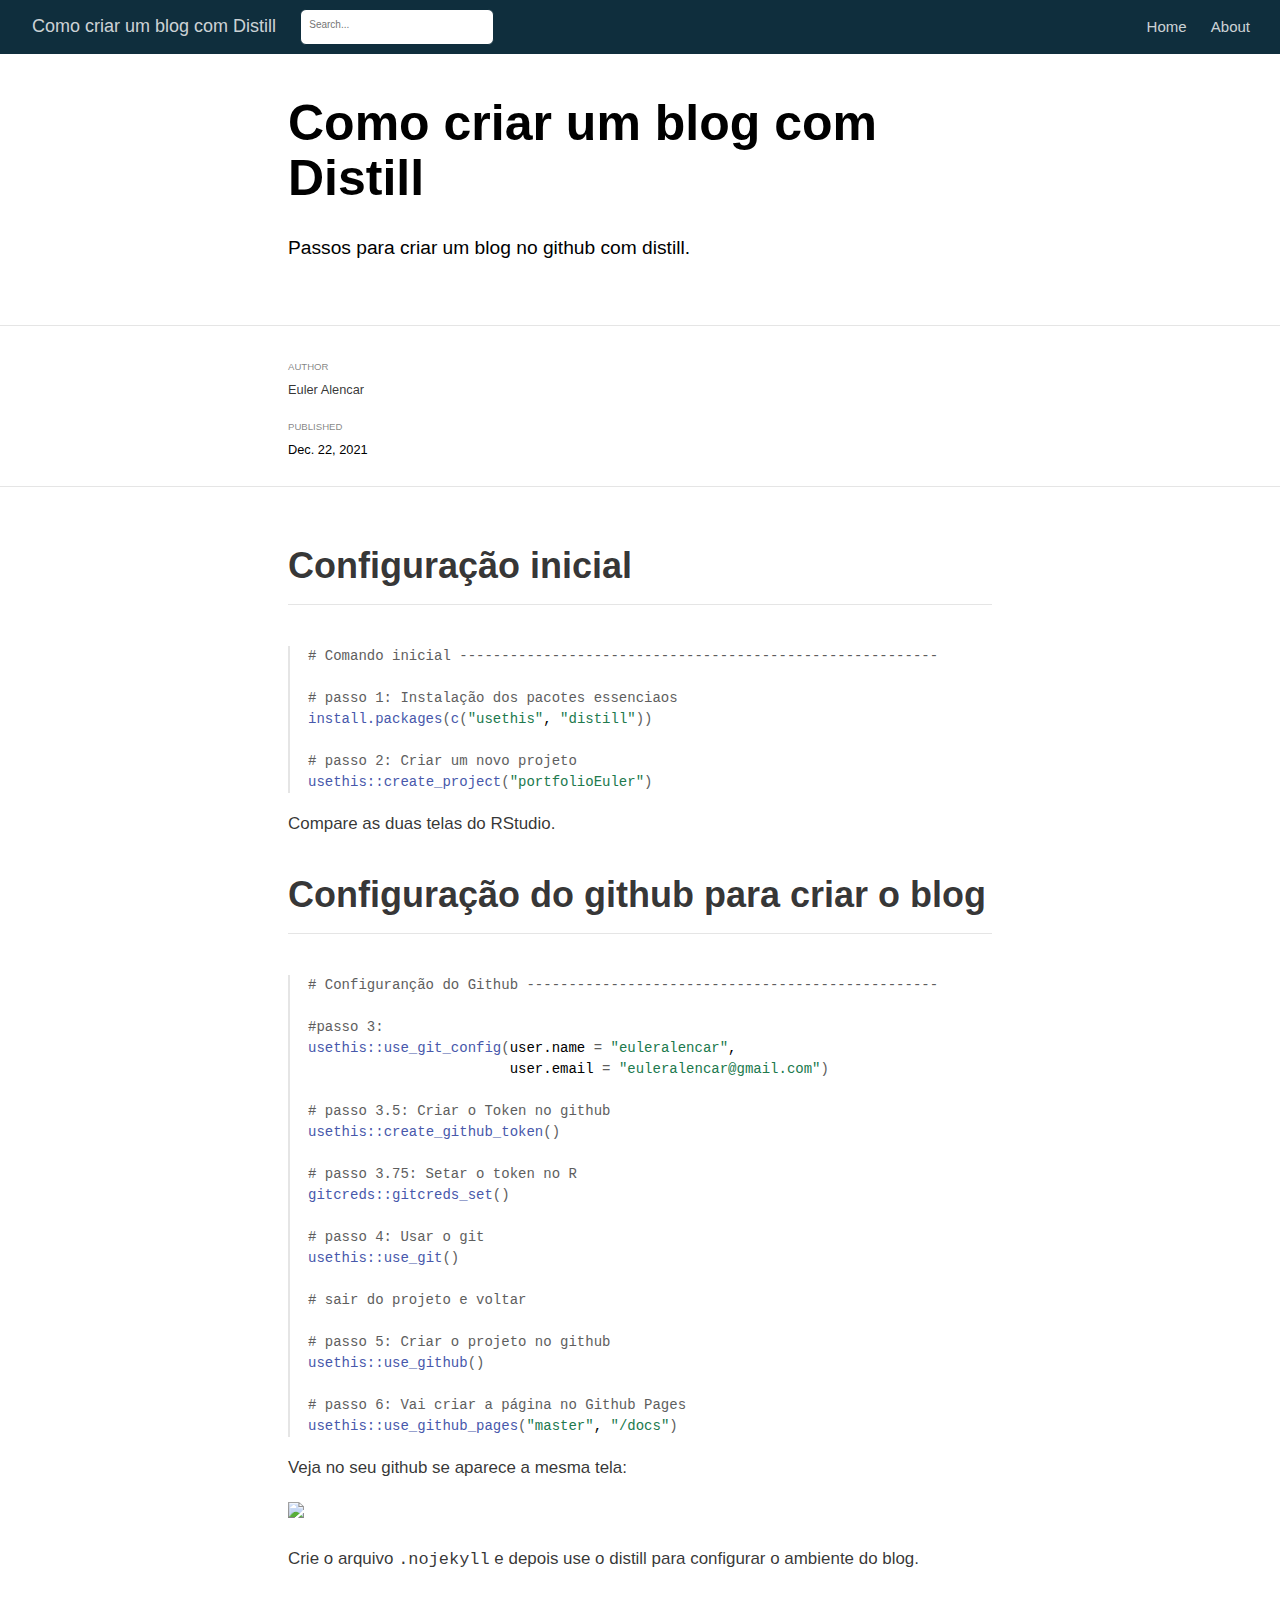
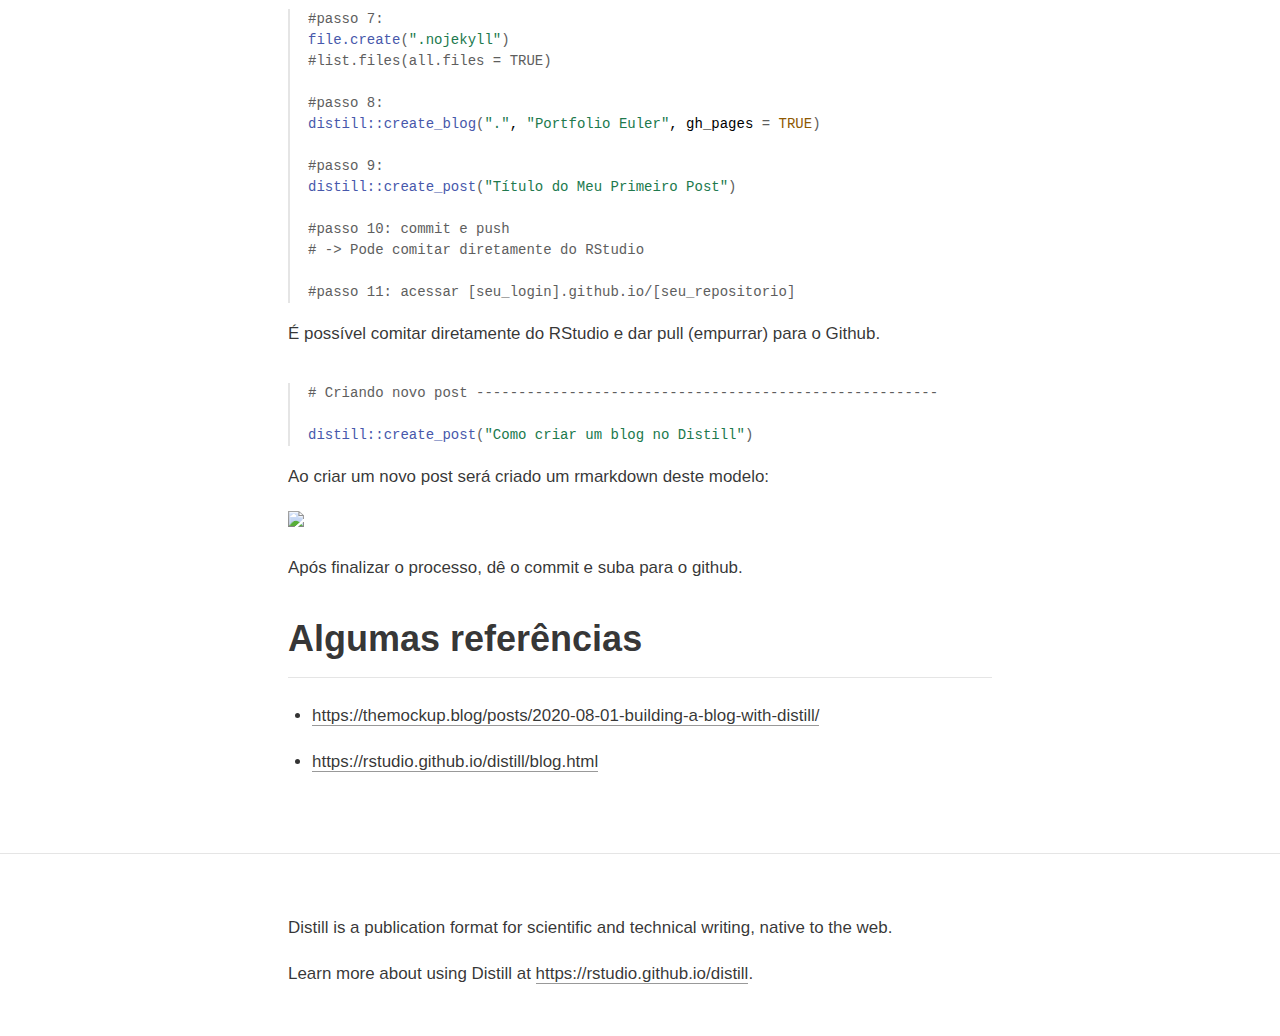
==== docs/posts/2021-12-23-como-criar-um-blog-com-distill/index.html @ f2b039e8 "Deploy o blog!!" ====
<!DOCTYPE html>

<html xmlns="http://www.w3.org/1999/xhtml" lang="" xml:lang="">

<head>
  <meta charset="utf-8"/>
  <meta name="viewport" content="width=device-width, initial-scale=1"/>
  <meta http-equiv="X-UA-Compatible" content="IE=Edge,chrome=1"/>
  <meta name="generator" content="distill" />

  <style type="text/css">
  /* Hide doc at startup (prevent jankiness while JS renders/transforms) */
  body {
    visibility: hidden;
  }
  </style>

 <!--radix_placeholder_import_source-->
 <!--/radix_placeholder_import_source-->

<style type="text/css">code{white-space: pre;}</style>
<style type="text/css" data-origin="pandoc">
pre > code.sourceCode { white-space: pre; position: relative; }
pre > code.sourceCode > span { display: inline-block; line-height: 1.25; }
pre > code.sourceCode > span:empty { height: 1.2em; }
.sourceCode { overflow: visible; }
code.sourceCode > span { color: inherit; text-decoration: inherit; }
div.sourceCode { margin: 1em 0; }
pre.sourceCode { margin: 0; }
@media screen {
div.sourceCode { overflow: auto; }
}
@media print {
pre > code.sourceCode { white-space: pre-wrap; }
pre > code.sourceCode > span { text-indent: -5em; padding-left: 5em; }
}
pre.numberSource code
  { counter-reset: source-line 0; }
pre.numberSource code > span
  { position: relative; left: -4em; counter-increment: source-line; }
pre.numberSource code > span > a:first-child::before
  { content: counter(source-line);
    position: relative; left: -1em; text-align: right; vertical-align: baseline;
    border: none; display: inline-block;
    -webkit-touch-callout: none; -webkit-user-select: none;
    -khtml-user-select: none; -moz-user-select: none;
    -ms-user-select: none; user-select: none;
    padding: 0 4px; width: 4em;
    color: #aaaaaa;
  }
pre.numberSource { margin-left: 3em; border-left: 1px solid #aaaaaa;  padding-left: 4px; }
div.sourceCode
  {   }
@media screen {
pre > code.sourceCode > span > a:first-child::before { text-decoration: underline; }
}
code span.al { color: #ad0000; } /* Alert */
code span.an { color: #5e5e5e; } /* Annotation */
code span.at { } /* Attribute */
code span.bn { color: #ad0000; } /* BaseN */
code span.bu { } /* BuiltIn */
code span.cf { color: #007ba5; } /* ControlFlow */
code span.ch { color: #20794d; } /* Char */
code span.cn { color: #8f5902; } /* Constant */
code span.co { color: #5e5e5e; } /* Comment */
code span.cv { color: #5e5e5e; font-style: italic; } /* CommentVar */
code span.do { color: #5e5e5e; font-style: italic; } /* Documentation */
code span.dt { color: #ad0000; } /* DataType */
code span.dv { color: #ad0000; } /* DecVal */
code span.er { color: #ad0000; } /* Error */
code span.ex { } /* Extension */
code span.fl { color: #ad0000; } /* Float */
code span.fu { color: #4758ab; } /* Function */
code span.im { } /* Import */
code span.in { color: #5e5e5e; } /* Information */
code span.kw { color: #007ba5; } /* Keyword */
code span.op { color: #5e5e5e; } /* Operator */
code span.ot { color: #007ba5; } /* Other */
code span.pp { color: #ad0000; } /* Preprocessor */
code span.sc { color: #5e5e5e; } /* SpecialChar */
code span.ss { color: #20794d; } /* SpecialString */
code span.st { color: #20794d; } /* String */
code span.va { color: #111111; } /* Variable */
code span.vs { color: #20794d; } /* VerbatimString */
code span.wa { color: #5e5e5e; font-style: italic; } /* Warning */
</style>


  <!--radix_placeholder_meta_tags-->
<title>Como criar um blog com Distill</title>

<meta property="description" itemprop="description" content="Passos para criar um blog no github com distill."/>


<!--  https://schema.org/Article -->
<meta property="article:published" itemprop="datePublished" content="2021-12-22"/>
<meta property="article:created" itemprop="dateCreated" content="2021-12-22"/>
<meta name="article:author" content="Euler Alencar"/>

<!--  https://developers.facebook.com/docs/sharing/webmasters#markup -->
<meta property="og:title" content="Como criar um blog com Distill"/>
<meta property="og:type" content="article"/>
<meta property="og:description" content="Passos para criar um blog no github com distill."/>
<meta property="og:locale" content="en_US"/>
<meta property="og:site_name" content="Como criar um blog com Distill"/>

<!--  https://dev.twitter.com/cards/types/summary -->
<meta property="twitter:card" content="summary"/>
<meta property="twitter:title" content="Como criar um blog com Distill"/>
<meta property="twitter:description" content="Passos para criar um blog no github com distill."/>

<!--/radix_placeholder_meta_tags-->
  <!--radix_placeholder_rmarkdown_metadata-->

<script type="text/json" id="radix-rmarkdown-metadata">
{"type":"list","attributes":{"names":{"type":"character","attributes":{},"value":["title","description","author","date","output"]}},"value":[{"type":"character","attributes":{},"value":["Como criar um blog com Distill"]},{"type":"character","attributes":{},"value":["Passos para criar um blog no github com distill."]},{"type":"list","attributes":{},"value":[{"type":"list","attributes":{"names":{"type":"character","attributes":{},"value":["name"]}},"value":[{"type":"character","attributes":{},"value":["Euler Alencar"]}]}]},{"type":"character","attributes":{},"value":["2021-12-22"]},{"type":"list","attributes":{"names":{"type":"character","attributes":{},"value":["distill::distill_article"]}},"value":[{"type":"list","attributes":{"names":{"type":"character","attributes":{},"value":["self_contained"]}},"value":[{"type":"logical","attributes":{},"value":[false]}]}]}]}
</script>
<!--/radix_placeholder_rmarkdown_metadata-->
  
  <script type="text/json" id="radix-resource-manifest">
  {"type":"NULL"}
  </script>
  <!--radix_placeholder_navigation_in_header-->
<meta name="distill:offset" content="../.."/>

<script type="application/javascript">

  window.headroom_prevent_pin = false;

  window.document.addEventListener("DOMContentLoaded", function (event) {

    // initialize headroom for banner
    var header = $('header').get(0);
    var headerHeight = header.offsetHeight;
    var headroom = new Headroom(header, {
      tolerance: 5,
      onPin : function() {
        if (window.headroom_prevent_pin) {
          window.headroom_prevent_pin = false;
          headroom.unpin();
        }
      }
    });
    headroom.init();
    if(window.location.hash)
      headroom.unpin();
    $(header).addClass('headroom--transition');

    // offset scroll location for banner on hash change
    // (see: https://github.com/WickyNilliams/headroom.js/issues/38)
    window.addEventListener("hashchange", function(event) {
      window.scrollTo(0, window.pageYOffset - (headerHeight + 25));
    });

    // responsive menu
    $('.distill-site-header').each(function(i, val) {
      var topnav = $(this);
      var toggle = topnav.find('.nav-toggle');
      toggle.on('click', function() {
        topnav.toggleClass('responsive');
      });
    });

    // nav dropdowns
    $('.nav-dropbtn').click(function(e) {
      $(this).next('.nav-dropdown-content').toggleClass('nav-dropdown-active');
      $(this).parent().siblings('.nav-dropdown')
         .children('.nav-dropdown-content').removeClass('nav-dropdown-active');
    });
    $("body").click(function(e){
      $('.nav-dropdown-content').removeClass('nav-dropdown-active');
    });
    $(".nav-dropdown").click(function(e){
      e.stopPropagation();
    });
  });
</script>

<style type="text/css">

/* Theme (user-documented overrideables for nav appearance) */

.distill-site-nav {
  color: rgba(255, 255, 255, 0.8);
  background-color: #0F2E3D;
  font-size: 15px;
  font-weight: 300;
}

.distill-site-nav a {
  color: inherit;
  text-decoration: none;
}

.distill-site-nav a:hover {
  color: white;
}

@media print {
  .distill-site-nav {
    display: none;
  }
}

.distill-site-header {

}

.distill-site-footer {

}


/* Site Header */

.distill-site-header {
  width: 100%;
  box-sizing: border-box;
  z-index: 3;
}

.distill-site-header .nav-left {
  display: inline-block;
  margin-left: 8px;
}

@media screen and (max-width: 768px) {
  .distill-site-header .nav-left {
    margin-left: 0;
  }
}


.distill-site-header .nav-right {
  float: right;
  margin-right: 8px;
}

.distill-site-header a,
.distill-site-header .title {
  display: inline-block;
  text-align: center;
  padding: 14px 10px 14px 10px;
}

.distill-site-header .title {
  font-size: 18px;
  min-width: 150px;
}

.distill-site-header .logo {
  padding: 0;
}

.distill-site-header .logo img {
  display: none;
  max-height: 20px;
  width: auto;
  margin-bottom: -4px;
}

.distill-site-header .nav-image img {
  max-height: 18px;
  width: auto;
  display: inline-block;
  margin-bottom: -3px;
}



@media screen and (min-width: 1000px) {
  .distill-site-header .logo img {
    display: inline-block;
  }
  .distill-site-header .nav-left {
    margin-left: 20px;
  }
  .distill-site-header .nav-right {
    margin-right: 20px;
  }
  .distill-site-header .title {
    padding-left: 12px;
  }
}


.distill-site-header .nav-toggle {
  display: none;
}

.nav-dropdown {
  display: inline-block;
  position: relative;
}

.nav-dropdown .nav-dropbtn {
  border: none;
  outline: none;
  color: rgba(255, 255, 255, 0.8);
  padding: 16px 10px;
  background-color: transparent;
  font-family: inherit;
  font-size: inherit;
  font-weight: inherit;
  margin: 0;
  margin-top: 1px;
  z-index: 2;
}

.nav-dropdown-content {
  display: none;
  position: absolute;
  background-color: white;
  min-width: 200px;
  border: 1px solid rgba(0,0,0,0.15);
  border-radius: 4px;
  box-shadow: 0px 8px 16px 0px rgba(0,0,0,0.1);
  z-index: 1;
  margin-top: 2px;
  white-space: nowrap;
  padding-top: 4px;
  padding-bottom: 4px;
}

.nav-dropdown-content hr {
  margin-top: 4px;
  margin-bottom: 4px;
  border: none;
  border-bottom: 1px solid rgba(0, 0, 0, 0.1);
}

.nav-dropdown-active {
  display: block;
}

.nav-dropdown-content a, .nav-dropdown-content .nav-dropdown-header {
  color: black;
  padding: 6px 24px;
  text-decoration: none;
  display: block;
  text-align: left;
}

.nav-dropdown-content .nav-dropdown-header {
  display: block;
  padding: 5px 24px;
  padding-bottom: 0;
  text-transform: uppercase;
  font-size: 14px;
  color: #999999;
  white-space: nowrap;
}

.nav-dropdown:hover .nav-dropbtn {
  color: white;
}

.nav-dropdown-content a:hover {
  background-color: #ddd;
  color: black;
}

.nav-right .nav-dropdown-content {
  margin-left: -45%;
  right: 0;
}

@media screen and (max-width: 768px) {
  .distill-site-header a, .distill-site-header .nav-dropdown  {display: none;}
  .distill-site-header a.nav-toggle {
    float: right;
    display: block;
  }
  .distill-site-header .title {
    margin-left: 0;
  }
  .distill-site-header .nav-right {
    margin-right: 0;
  }
  .distill-site-header {
    overflow: hidden;
  }
  .nav-right .nav-dropdown-content {
    margin-left: 0;
  }
}


@media screen and (max-width: 768px) {
  .distill-site-header.responsive {position: relative; min-height: 500px; }
  .distill-site-header.responsive a.nav-toggle {
    position: absolute;
    right: 0;
    top: 0;
  }
  .distill-site-header.responsive a,
  .distill-site-header.responsive .nav-dropdown {
    display: block;
    text-align: left;
  }
  .distill-site-header.responsive .nav-left,
  .distill-site-header.responsive .nav-right {
    width: 100%;
  }
  .distill-site-header.responsive .nav-dropdown {float: none;}
  .distill-site-header.responsive .nav-dropdown-content {position: relative;}
  .distill-site-header.responsive .nav-dropdown .nav-dropbtn {
    display: block;
    width: 100%;
    text-align: left;
  }
}

/* Site Footer */

.distill-site-footer {
  width: 100%;
  overflow: hidden;
  box-sizing: border-box;
  z-index: 3;
  margin-top: 30px;
  padding-top: 30px;
  padding-bottom: 30px;
  text-align: center;
}

/* Headroom */

d-title {
  padding-top: 6rem;
}

@media print {
  d-title {
    padding-top: 4rem;
  }
}

.headroom {
  z-index: 1000;
  position: fixed;
  top: 0;
  left: 0;
  right: 0;
}

.headroom--transition {
  transition: all .4s ease-in-out;
}

.headroom--unpinned {
  top: -100px;
}

.headroom--pinned {
  top: 0;
}

/* adjust viewport for navbar height */
/* helps vertically center bootstrap (non-distill) content */
.min-vh-100 {
  min-height: calc(100vh - 100px) !important;
}

</style>

<script src="../../site_libs/jquery-3.6.0/jquery-3.6.0.min.js"></script>
<link href="../../site_libs/font-awesome-5.1.0/css/all.css" rel="stylesheet"/>
<link href="../../site_libs/font-awesome-5.1.0/css/v4-shims.css" rel="stylesheet"/>
<script src="../../site_libs/headroom-0.9.4/headroom.min.js"></script>
<script src="../../site_libs/autocomplete-0.37.1/autocomplete.min.js"></script>
<script src="../../site_libs/fuse-6.4.1/fuse.min.js"></script>

<script type="application/javascript">

function getMeta(metaName) {
  var metas = document.getElementsByTagName('meta');
  for (let i = 0; i < metas.length; i++) {
    if (metas[i].getAttribute('name') === metaName) {
      return metas[i].getAttribute('content');
    }
  }
  return '';
}

function offsetURL(url) {
  var offset = getMeta('distill:offset');
  return offset ? offset + '/' + url : url;
}

function createFuseIndex() {

  // create fuse index
  var options = {
    keys: [
      { name: 'title', weight: 20 },
      { name: 'categories', weight: 15 },
      { name: 'description', weight: 10 },
      { name: 'contents', weight: 5 },
    ],
    ignoreLocation: true,
    threshold: 0
  };
  var fuse = new window.Fuse([], options);

  // fetch the main search.json
  return fetch(offsetURL('search.json'))
    .then(function(response) {
      if (response.status == 200) {
        return response.json().then(function(json) {
          // index main articles
          json.articles.forEach(function(article) {
            fuse.add(article);
          });
          // download collections and index their articles
          return Promise.all(json.collections.map(function(collection) {
            return fetch(offsetURL(collection)).then(function(response) {
              if (response.status === 200) {
                return response.json().then(function(articles) {
                  articles.forEach(function(article) {
                    fuse.add(article);
                  });
                })
              } else {
                return Promise.reject(
                  new Error('Unexpected status from search index request: ' +
                            response.status)
                );
              }
            });
          })).then(function() {
            return fuse;
          });
        });

      } else {
        return Promise.reject(
          new Error('Unexpected status from search index request: ' +
                      response.status)
        );
      }
    });
}

window.document.addEventListener("DOMContentLoaded", function (event) {

  // get search element (bail if we don't have one)
  var searchEl = window.document.getElementById('distill-search');
  if (!searchEl)
    return;

  createFuseIndex()
    .then(function(fuse) {

      // make search box visible
      searchEl.classList.remove('hidden');

      // initialize autocomplete
      var options = {
        autoselect: true,
        hint: false,
        minLength: 2,
      };
      window.autocomplete(searchEl, options, [{
        source: function(query, callback) {
          const searchOptions = {
            isCaseSensitive: false,
            shouldSort: true,
            minMatchCharLength: 2,
            limit: 10,
          };
          var results = fuse.search(query, searchOptions);
          callback(results
            .map(function(result) { return result.item; })
          );
        },
        templates: {
          suggestion: function(suggestion) {
            var img = suggestion.preview && Object.keys(suggestion.preview).length > 0
              ? `<img src="${offsetURL(suggestion.preview)}"</img>`
              : '';
            var html = `
              <div class="search-item">
                <h3>${suggestion.title}</h3>
                <div class="search-item-description">
                  ${suggestion.description || ''}
                </div>
                <div class="search-item-preview">
                  ${img}
                </div>
              </div>
            `;
            return html;
          }
        }
      }]).on('autocomplete:selected', function(event, suggestion) {
        window.location.href = offsetURL(suggestion.path);
      });
      // remove inline display style on autocompleter (we want to
      // manage responsive display via css)
      $('.algolia-autocomplete').css("display", "");
    })
    .catch(function(error) {
      console.log(error);
    });

});

</script>

<style type="text/css">

.nav-search {
  font-size: x-small;
}

/* Algolioa Autocomplete */

.algolia-autocomplete {
  display: inline-block;
  margin-left: 10px;
  vertical-align: sub;
  background-color: white;
  color: black;
  padding: 6px;
  padding-top: 8px;
  padding-bottom: 0;
  border-radius: 6px;
  border: 1px #0F2E3D solid;
  width: 180px;
}


@media screen and (max-width: 768px) {
  .distill-site-nav .algolia-autocomplete {
    display: none;
    visibility: hidden;
  }
  .distill-site-nav.responsive .algolia-autocomplete {
    display: inline-block;
    visibility: visible;
  }
  .distill-site-nav.responsive .algolia-autocomplete .aa-dropdown-menu {
    margin-left: 0;
    width: 400px;
    max-height: 400px;
  }
}

.algolia-autocomplete .aa-input, .algolia-autocomplete .aa-hint {
  width: 90%;
  outline: none;
  border: none;
}

.algolia-autocomplete .aa-hint {
  color: #999;
}
.algolia-autocomplete .aa-dropdown-menu {
  width: 550px;
  max-height: 70vh;
  overflow-x: visible;
  overflow-y: scroll;
  padding: 5px;
  margin-top: 3px;
  margin-left: -150px;
  background-color: #fff;
  border-radius: 5px;
  border: 1px solid #999;
  border-top: none;
}

.algolia-autocomplete .aa-dropdown-menu .aa-suggestion {
  cursor: pointer;
  padding: 5px 4px;
  border-bottom: 1px solid #eee;
}

.algolia-autocomplete .aa-dropdown-menu .aa-suggestion:last-of-type {
  border-bottom: none;
  margin-bottom: 2px;
}

.algolia-autocomplete .aa-dropdown-menu .aa-suggestion .search-item {
  overflow: hidden;
  font-size: 0.8em;
  line-height: 1.4em;
}

.algolia-autocomplete .aa-dropdown-menu .aa-suggestion .search-item h3 {
  font-size: 1rem;
  margin-block-start: 0;
  margin-block-end: 5px;
}

.algolia-autocomplete .aa-dropdown-menu .aa-suggestion .search-item-description {
  display: inline-block;
  overflow: hidden;
  height: 2.8em;
  width: 80%;
  margin-right: 4%;
}

.algolia-autocomplete .aa-dropdown-menu .aa-suggestion .search-item-preview {
  display: inline-block;
  width: 15%;
}

.algolia-autocomplete .aa-dropdown-menu .aa-suggestion .search-item-preview img {
  height: 3em;
  width: auto;
  display: none;
}

.algolia-autocomplete .aa-dropdown-menu .aa-suggestion .search-item-preview img[src] {
  display: initial;
}

.algolia-autocomplete .aa-dropdown-menu .aa-suggestion.aa-cursor {
  background-color: #eee;
}
.algolia-autocomplete .aa-dropdown-menu .aa-suggestion em {
  font-weight: bold;
  font-style: normal;
}

</style>


<!--/radix_placeholder_navigation_in_header-->
  <!--radix_placeholder_distill-->

<style type="text/css">

body {
  background-color: white;
}

.pandoc-table {
  width: 100%;
}

.pandoc-table>caption {
  margin-bottom: 10px;
}

.pandoc-table th:not([align]) {
  text-align: left;
}

.pagedtable-footer {
  font-size: 15px;
}

d-byline .byline {
  grid-template-columns: 2fr 2fr;
}

d-byline .byline h3 {
  margin-block-start: 1.5em;
}

d-byline .byline .authors-affiliations h3 {
  margin-block-start: 0.5em;
}

.authors-affiliations .orcid-id {
  width: 16px;
  height:16px;
  margin-left: 4px;
  margin-right: 4px;
  vertical-align: middle;
  padding-bottom: 2px;
}

d-title .dt-tags {
  margin-top: 1em;
  grid-column: text;
}

.dt-tags .dt-tag {
  text-decoration: none;
  display: inline-block;
  color: rgba(0,0,0,0.6);
  padding: 0em 0.4em;
  margin-right: 0.5em;
  margin-bottom: 0.4em;
  font-size: 70%;
  border: 1px solid rgba(0,0,0,0.2);
  border-radius: 3px;
  text-transform: uppercase;
  font-weight: 500;
}

d-article table.gt_table td,
d-article table.gt_table th {
  border-bottom: none;
}

.html-widget {
  margin-bottom: 2.0em;
}

.l-screen-inset {
  padding-right: 16px;
}

.l-screen .caption {
  margin-left: 10px;
}

.shaded {
  background: rgb(247, 247, 247);
  padding-top: 20px;
  padding-bottom: 20px;
  border-top: 1px solid rgba(0, 0, 0, 0.1);
  border-bottom: 1px solid rgba(0, 0, 0, 0.1);
}

.shaded .html-widget {
  margin-bottom: 0;
  border: 1px solid rgba(0, 0, 0, 0.1);
}

.shaded .shaded-content {
  background: white;
}

.text-output {
  margin-top: 0;
  line-height: 1.5em;
}

.hidden {
  display: none !important;
}

d-article {
  padding-top: 2.5rem;
  padding-bottom: 30px;
}

d-appendix {
  padding-top: 30px;
}

d-article>p>img {
  width: 100%;
}

d-article h2 {
  margin: 1rem 0 1.5rem 0;
}

d-article h3 {
  margin-top: 1.5rem;
}

d-article iframe {
  border: 1px solid rgba(0, 0, 0, 0.1);
  margin-bottom: 2.0em;
  width: 100%;
}

/* Tweak code blocks */

d-article div.sourceCode code,
d-article pre code {
  font-family: Consolas, Monaco, 'Andale Mono', 'Ubuntu Mono', monospace;
}

d-article pre,
d-article div.sourceCode,
d-article div.sourceCode pre {
  overflow: auto;
}

d-article div.sourceCode {
  background-color: white;
}

d-article div.sourceCode pre {
  padding-left: 10px;
  font-size: 12px;
  border-left: 2px solid rgba(0,0,0,0.1);
}

d-article pre {
  font-size: 12px;
  color: black;
  background: none;
  margin-top: 0;
  text-align: left;
  white-space: pre;
  word-spacing: normal;
  word-break: normal;
  word-wrap: normal;
  line-height: 1.5;

  -moz-tab-size: 4;
  -o-tab-size: 4;
  tab-size: 4;

  -webkit-hyphens: none;
  -moz-hyphens: none;
  -ms-hyphens: none;
  hyphens: none;
}

d-article pre a {
  border-bottom: none;
}

d-article pre a:hover {
  border-bottom: none;
  text-decoration: underline;
}

d-article details {
  grid-column: text;
  margin-bottom: 0.8em;
}

@media(min-width: 768px) {

d-article pre,
d-article div.sourceCode,
d-article div.sourceCode pre {
  overflow: visible !important;
}

d-article div.sourceCode pre {
  padding-left: 18px;
  font-size: 14px;
}

d-article pre {
  font-size: 14px;
}

}

figure img.external {
  background: white;
  border: 1px solid rgba(0, 0, 0, 0.1);
  box-shadow: 0 1px 8px rgba(0, 0, 0, 0.1);
  padding: 18px;
  box-sizing: border-box;
}

/* CSS for d-contents */

.d-contents {
  grid-column: text;
  color: rgba(0,0,0,0.8);
  font-size: 0.9em;
  padding-bottom: 1em;
  margin-bottom: 1em;
  padding-bottom: 0.5em;
  margin-bottom: 1em;
  padding-left: 0.25em;
  justify-self: start;
}

@media(min-width: 1000px) {
  .d-contents.d-contents-float {
    height: 0;
    grid-column-start: 1;
    grid-column-end: 4;
    justify-self: center;
    padding-right: 3em;
    padding-left: 2em;
  }
}

.d-contents nav h3 {
  font-size: 18px;
  margin-top: 0;
  margin-bottom: 1em;
}

.d-contents li {
  list-style-type: none
}

.d-contents nav > ul {
  padding-left: 0;
}

.d-contents ul {
  padding-left: 1em
}

.d-contents nav ul li {
  margin-top: 0.6em;
  margin-bottom: 0.2em;
}

.d-contents nav a {
  font-size: 13px;
  border-bottom: none;
  text-decoration: none
  color: rgba(0, 0, 0, 0.8);
}

.d-contents nav a:hover {
  text-decoration: underline solid rgba(0, 0, 0, 0.6)
}

.d-contents nav > ul > li > a {
  font-weight: 600;
}

.d-contents nav > ul > li > ul {
  font-weight: inherit;
}

.d-contents nav > ul > li > ul > li {
  margin-top: 0.2em;
}


.d-contents nav ul {
  margin-top: 0;
  margin-bottom: 0.25em;
}

.d-article-with-toc h2:nth-child(2) {
  margin-top: 0;
}


/* Figure */

.figure {
  position: relative;
  margin-bottom: 2.5em;
  margin-top: 1.5em;
}

.figure img {
  width: 100%;
}

.figure .caption {
  color: rgba(0, 0, 0, 0.6);
  font-size: 12px;
  line-height: 1.5em;
}

.figure img.external {
  background: white;
  border: 1px solid rgba(0, 0, 0, 0.1);
  box-shadow: 0 1px 8px rgba(0, 0, 0, 0.1);
  padding: 18px;
  box-sizing: border-box;
}

.figure .caption a {
  color: rgba(0, 0, 0, 0.6);
}

.figure .caption b,
.figure .caption strong, {
  font-weight: 600;
  color: rgba(0, 0, 0, 1.0);
}

/* Citations */

d-article .citation {
  color: inherit;
  cursor: inherit;
}

div.hanging-indent{
  margin-left: 1em; text-indent: -1em;
}

/* Citation hover box */

.tippy-box[data-theme~=light-border] {
  background-color: rgba(250, 250, 250, 0.95);
}

.tippy-content > p {
  margin-bottom: 0;
  padding: 2px;
}


/* Tweak 1000px media break to show more text */

@media(min-width: 1000px) {
  .base-grid,
  distill-header,
  d-title,
  d-abstract,
  d-article,
  d-appendix,
  distill-appendix,
  d-byline,
  d-footnote-list,
  d-citation-list,
  distill-footer {
    grid-template-columns: [screen-start] 1fr [page-start kicker-start] 80px [middle-start] 50px [text-start kicker-end] 65px 65px 65px 65px 65px 65px 65px 65px [text-end gutter-start] 65px [middle-end] 65px [page-end gutter-end] 1fr [screen-end];
    grid-column-gap: 16px;
  }

  .grid {
    grid-column-gap: 16px;
  }

  d-article {
    font-size: 1.06rem;
    line-height: 1.7em;
  }
  figure .caption, .figure .caption, figure figcaption {
    font-size: 13px;
  }
}

@media(min-width: 1180px) {
  .base-grid,
  distill-header,
  d-title,
  d-abstract,
  d-article,
  d-appendix,
  distill-appendix,
  d-byline,
  d-footnote-list,
  d-citation-list,
  distill-footer {
    grid-template-columns: [screen-start] 1fr [page-start kicker-start] 60px [middle-start] 60px [text-start kicker-end] 60px 60px 60px 60px 60px 60px 60px 60px [text-end gutter-start] 60px [middle-end] 60px [page-end gutter-end] 1fr [screen-end];
    grid-column-gap: 32px;
  }

  .grid {
    grid-column-gap: 32px;
  }
}


/* Get the citation styles for the appendix (not auto-injected on render since
   we do our own rendering of the citation appendix) */

d-appendix .citation-appendix,
.d-appendix .citation-appendix {
  font-size: 11px;
  line-height: 15px;
  border-left: 1px solid rgba(0, 0, 0, 0.1);
  padding-left: 18px;
  border: 1px solid rgba(0,0,0,0.1);
  background: rgba(0, 0, 0, 0.02);
  padding: 10px 18px;
  border-radius: 3px;
  color: rgba(150, 150, 150, 1);
  overflow: hidden;
  margin-top: -12px;
  white-space: pre-wrap;
  word-wrap: break-word;
}

/* Include appendix styles here so they can be overridden */

d-appendix {
  contain: layout style;
  font-size: 0.8em;
  line-height: 1.7em;
  margin-top: 60px;
  margin-bottom: 0;
  border-top: 1px solid rgba(0, 0, 0, 0.1);
  color: rgba(0,0,0,0.5);
  padding-top: 60px;
  padding-bottom: 48px;
}

d-appendix h3 {
  grid-column: page-start / text-start;
  font-size: 15px;
  font-weight: 500;
  margin-top: 1em;
  margin-bottom: 0;
  color: rgba(0,0,0,0.65);
}

d-appendix h3 + * {
  margin-top: 1em;
}

d-appendix ol {
  padding: 0 0 0 15px;
}

@media (min-width: 768px) {
  d-appendix ol {
    padding: 0 0 0 30px;
    margin-left: -30px;
  }
}

d-appendix li {
  margin-bottom: 1em;
}

d-appendix a {
  color: rgba(0, 0, 0, 0.6);
}

d-appendix > * {
  grid-column: text;
}

d-appendix > d-footnote-list,
d-appendix > d-citation-list,
d-appendix > distill-appendix {
  grid-column: screen;
}

/* Include footnote styles here so they can be overridden */

d-footnote-list {
  contain: layout style;
}

d-footnote-list > * {
  grid-column: text;
}

d-footnote-list a.footnote-backlink {
  color: rgba(0,0,0,0.3);
  padding-left: 0.5em;
}



/* Anchor.js */

.anchorjs-link {
  /*transition: all .25s linear; */
  text-decoration: none;
  border-bottom: none;
}
*:hover > .anchorjs-link {
  margin-left: -1.125em !important;
  text-decoration: none;
  border-bottom: none;
}

/* Social footer */

.social_footer {
  margin-top: 30px;
  margin-bottom: 0;
  color: rgba(0,0,0,0.67);
}

.disqus-comments {
  margin-right: 30px;
}

.disqus-comment-count {
  border-bottom: 1px solid rgba(0, 0, 0, 0.4);
  cursor: pointer;
}

#disqus_thread {
  margin-top: 30px;
}

.article-sharing a {
  border-bottom: none;
  margin-right: 8px;
}

.article-sharing a:hover {
  border-bottom: none;
}

.sidebar-section.subscribe {
  font-size: 12px;
  line-height: 1.6em;
}

.subscribe p {
  margin-bottom: 0.5em;
}


.article-footer .subscribe {
  font-size: 15px;
  margin-top: 45px;
}


.sidebar-section.custom {
  font-size: 12px;
  line-height: 1.6em;
}

.custom p {
  margin-bottom: 0.5em;
}

/* Styles for listing layout (hide title) */
.layout-listing d-title, .layout-listing .d-title {
  display: none;
}

/* Styles for posts lists (not auto-injected) */


.posts-with-sidebar {
  padding-left: 45px;
  padding-right: 45px;
}

.posts-list .description h2,
.posts-list .description p {
  font-family: -apple-system, BlinkMacSystemFont, "Segoe UI", Roboto, Oxygen, Ubuntu, Cantarell, "Fira Sans", "Droid Sans", "Helvetica Neue", Arial, sans-serif;
}

.posts-list .description h2 {
  font-weight: 700;
  border-bottom: none;
  padding-bottom: 0;
}

.posts-list h2.post-tag {
  border-bottom: 1px solid rgba(0, 0, 0, 0.2);
  padding-bottom: 12px;
}
.posts-list {
  margin-top: 60px;
  margin-bottom: 24px;
}

.posts-list .post-preview {
  text-decoration: none;
  overflow: hidden;
  display: block;
  border-bottom: 1px solid rgba(0, 0, 0, 0.1);
  padding: 24px 0;
}

.post-preview-last {
  border-bottom: none !important;
}

.posts-list .posts-list-caption {
  grid-column: screen;
  font-weight: 400;
}

.posts-list .post-preview h2 {
  margin: 0 0 6px 0;
  line-height: 1.2em;
  font-style: normal;
  font-size: 24px;
}

.posts-list .post-preview p {
  margin: 0 0 12px 0;
  line-height: 1.4em;
  font-size: 16px;
}

.posts-list .post-preview .thumbnail {
  box-sizing: border-box;
  margin-bottom: 24px;
  position: relative;
  max-width: 500px;
}
.posts-list .post-preview img {
  width: 100%;
  display: block;
}

.posts-list .metadata {
  font-size: 12px;
  line-height: 1.4em;
  margin-bottom: 18px;
}

.posts-list .metadata > * {
  display: inline-block;
}

.posts-list .metadata .publishedDate {
  margin-right: 2em;
}

.posts-list .metadata .dt-authors {
  display: block;
  margin-top: 0.3em;
  margin-right: 2em;
}

.posts-list .dt-tags {
  display: block;
  line-height: 1em;
}

.posts-list .dt-tags .dt-tag {
  display: inline-block;
  color: rgba(0,0,0,0.6);
  padding: 0.3em 0.4em;
  margin-right: 0.2em;
  margin-bottom: 0.4em;
  font-size: 60%;
  border: 1px solid rgba(0,0,0,0.2);
  border-radius: 3px;
  text-transform: uppercase;
  font-weight: 500;
}

.posts-list img {
  opacity: 1;
}

.posts-list img[data-src] {
  opacity: 0;
}

.posts-more {
  clear: both;
}


.posts-sidebar {
  font-size: 16px;
}

.posts-sidebar h3 {
  font-size: 16px;
  margin-top: 0;
  margin-bottom: 0.5em;
  font-weight: 400;
  text-transform: uppercase;
}

.sidebar-section {
  margin-bottom: 30px;
}

.categories ul {
  list-style-type: none;
  margin: 0;
  padding: 0;
}

.categories li {
  color: rgba(0, 0, 0, 0.8);
  margin-bottom: 0;
}

.categories li>a {
  border-bottom: none;
}

.categories li>a:hover {
  border-bottom: 1px solid rgba(0, 0, 0, 0.4);
}

.categories .active {
  font-weight: 600;
}

.categories .category-count {
  color: rgba(0, 0, 0, 0.4);
}


@media(min-width: 768px) {
  .posts-list .post-preview h2 {
    font-size: 26px;
  }
  .posts-list .post-preview .thumbnail {
    float: right;
    width: 30%;
    margin-bottom: 0;
  }
  .posts-list .post-preview .description {
    float: left;
    width: 45%;
  }
  .posts-list .post-preview .metadata {
    float: left;
    width: 20%;
    margin-top: 8px;
  }
  .posts-list .post-preview p {
    margin: 0 0 12px 0;
    line-height: 1.5em;
    font-size: 16px;
  }
  .posts-with-sidebar .posts-list {
    float: left;
    width: 75%;
  }
  .posts-with-sidebar .posts-sidebar {
    float: right;
    width: 20%;
    margin-top: 60px;
    padding-top: 24px;
    padding-bottom: 24px;
  }
}


/* Improve display for browsers without grid (IE/Edge <= 15) */

.downlevel {
  line-height: 1.6em;
  font-family: -apple-system, BlinkMacSystemFont, "Segoe UI", Roboto, Oxygen, Ubuntu, Cantarell, "Fira Sans", "Droid Sans", "Helvetica Neue", Arial, sans-serif;
  margin: 0;
}

.downlevel .d-title {
  padding-top: 6rem;
  padding-bottom: 1.5rem;
}

.downlevel .d-title h1 {
  font-size: 50px;
  font-weight: 700;
  line-height: 1.1em;
  margin: 0 0 0.5rem;
}

.downlevel .d-title p {
  font-weight: 300;
  font-size: 1.2rem;
  line-height: 1.55em;
  margin-top: 0;
}

.downlevel .d-byline {
  padding-top: 0.8em;
  padding-bottom: 0.8em;
  font-size: 0.8rem;
  line-height: 1.8em;
}

.downlevel .section-separator {
  border: none;
  border-top: 1px solid rgba(0, 0, 0, 0.1);
}

.downlevel .d-article {
  font-size: 1.06rem;
  line-height: 1.7em;
  padding-top: 1rem;
  padding-bottom: 2rem;
}


.downlevel .d-appendix {
  padding-left: 0;
  padding-right: 0;
  max-width: none;
  font-size: 0.8em;
  line-height: 1.7em;
  margin-bottom: 0;
  color: rgba(0,0,0,0.5);
  padding-top: 40px;
  padding-bottom: 48px;
}

.downlevel .footnotes ol {
  padding-left: 13px;
}

.downlevel .base-grid,
.downlevel .distill-header,
.downlevel .d-title,
.downlevel .d-abstract,
.downlevel .d-article,
.downlevel .d-appendix,
.downlevel .distill-appendix,
.downlevel .d-byline,
.downlevel .d-footnote-list,
.downlevel .d-citation-list,
.downlevel .distill-footer,
.downlevel .appendix-bottom,
.downlevel .posts-container {
  padding-left: 40px;
  padding-right: 40px;
}

@media(min-width: 768px) {
  .downlevel .base-grid,
  .downlevel .distill-header,
  .downlevel .d-title,
  .downlevel .d-abstract,
  .downlevel .d-article,
  .downlevel .d-appendix,
  .downlevel .distill-appendix,
  .downlevel .d-byline,
  .downlevel .d-footnote-list,
  .downlevel .d-citation-list,
  .downlevel .distill-footer,
  .downlevel .appendix-bottom,
  .downlevel .posts-container {
  padding-left: 150px;
  padding-right: 150px;
  max-width: 900px;
}
}

.downlevel pre code {
  display: block;
  border-left: 2px solid rgba(0, 0, 0, .1);
  padding: 0 0 0 20px;
  font-size: 14px;
}

.downlevel code, .downlevel pre {
  color: black;
  background: none;
  font-family: Consolas, Monaco, 'Andale Mono', 'Ubuntu Mono', monospace;
  text-align: left;
  white-space: pre;
  word-spacing: normal;
  word-break: normal;
  word-wrap: normal;
  line-height: 1.5;

  -moz-tab-size: 4;
  -o-tab-size: 4;
  tab-size: 4;

  -webkit-hyphens: none;
  -moz-hyphens: none;
  -ms-hyphens: none;
  hyphens: none;
}

.downlevel .posts-list .post-preview {
  color: inherit;
}



</style>

<script type="application/javascript">

function is_downlevel_browser() {
  if (bowser.isUnsupportedBrowser({ msie: "12", msedge: "16"},
                                 window.navigator.userAgent)) {
    return true;
  } else {
    return window.load_distill_framework === undefined;
  }
}

// show body when load is complete
function on_load_complete() {

  // add anchors
  if (window.anchors) {
    window.anchors.options.placement = 'left';
    window.anchors.add('d-article > h2, d-article > h3, d-article > h4, d-article > h5');
  }


  // set body to visible
  document.body.style.visibility = 'visible';

  // force redraw for leaflet widgets
  if (window.HTMLWidgets) {
    var maps = window.HTMLWidgets.findAll(".leaflet");
    $.each(maps, function(i, el) {
      var map = this.getMap();
      map.invalidateSize();
      map.eachLayer(function(layer) {
        if (layer instanceof L.TileLayer)
          layer.redraw();
      });
    });
  }

  // trigger 'shown' so htmlwidgets resize
  $('d-article').trigger('shown');
}

function init_distill() {

  init_common();

  // create front matter
  var front_matter = $('<d-front-matter></d-front-matter>');
  $('#distill-front-matter').wrap(front_matter);

  // create d-title
  $('.d-title').changeElementType('d-title');

  // create d-byline
  var byline = $('<d-byline></d-byline>');
  $('.d-byline').replaceWith(byline);

  // create d-article
  var article = $('<d-article></d-article>');
  $('.d-article').wrap(article).children().unwrap();

  // move posts container into article
  $('.posts-container').appendTo($('d-article'));

  // create d-appendix
  $('.d-appendix').changeElementType('d-appendix');

  // flag indicating that we have appendix items
  var appendix = $('.appendix-bottom').children('h3').length > 0;

  // replace footnotes with <d-footnote>
  $('.footnote-ref').each(function(i, val) {
    appendix = true;
    var href = $(this).attr('href');
    var id = href.replace('#', '');
    var fn = $('#' + id);
    var fn_p = $('#' + id + '>p');
    fn_p.find('.footnote-back').remove();
    var text = fn_p.html();
    var dtfn = $('<d-footnote></d-footnote>');
    dtfn.html(text);
    $(this).replaceWith(dtfn);
  });
  // remove footnotes
  $('.footnotes').remove();

  // move refs into #references-listing
  $('#references-listing').replaceWith($('#refs'));

  $('h1.appendix, h2.appendix').each(function(i, val) {
    $(this).changeElementType('h3');
  });
  $('h3.appendix').each(function(i, val) {
    var id = $(this).attr('id');
    $('.d-contents a[href="#' + id + '"]').parent().remove();
    appendix = true;
    $(this).nextUntil($('h1, h2, h3')).addBack().appendTo($('d-appendix'));
  });

  // show d-appendix if we have appendix content
  $("d-appendix").css('display', appendix ? 'grid' : 'none');

  // localize layout chunks to just output
  $('.layout-chunk').each(function(i, val) {

    // capture layout
    var layout = $(this).attr('data-layout');

    // apply layout to markdown level block elements
    var elements = $(this).children().not('details, div.sourceCode, pre, script');
    elements.each(function(i, el) {
      var layout_div = $('<div class="' + layout + '"></div>');
      if (layout_div.hasClass('shaded')) {
        var shaded_content = $('<div class="shaded-content"></div>');
        $(this).wrap(shaded_content);
        $(this).parent().wrap(layout_div);
      } else {
        $(this).wrap(layout_div);
      }
    });


    // unwrap the layout-chunk div
    $(this).children().unwrap();
  });

  // remove code block used to force  highlighting css
  $('.distill-force-highlighting-css').parent().remove();

  // remove empty line numbers inserted by pandoc when using a
  // custom syntax highlighting theme
  $('code.sourceCode a:empty').remove();

  // load distill framework
  load_distill_framework();

  // wait for window.distillRunlevel == 4 to do post processing
  function distill_post_process() {

    if (!window.distillRunlevel || window.distillRunlevel < 4)
      return;

    // hide author/affiliations entirely if we have no authors
    var front_matter = JSON.parse($("#distill-front-matter").html());
    var have_authors = front_matter.authors && front_matter.authors.length > 0;
    if (!have_authors)
      $('d-byline').addClass('hidden');

    // article with toc class
    $('.d-contents').parent().addClass('d-article-with-toc');

    // strip links that point to #
    $('.authors-affiliations').find('a[href="#"]').removeAttr('href');

    // add orcid ids
    $('.authors-affiliations').find('.author').each(function(i, el) {
      var orcid_id = front_matter.authors[i].orcidID;
      if (orcid_id) {
        var a = $('<a></a>');
        a.attr('href', 'https://orcid.org/' + orcid_id);
        var img = $('<img></img>');
        img.addClass('orcid-id');
        img.attr('alt', 'ORCID ID');
        img.attr('src','[data-uri]');
        a.append(img);
        $(this).append(a);
      }
    });

    // hide elements of author/affiliations grid that have no value
    function hide_byline_column(caption) {
      $('d-byline').find('h3:contains("' + caption + '")').parent().css('visibility', 'hidden');
    }

    // affiliations
    var have_affiliations = false;
    for (var i = 0; i<front_matter.authors.length; ++i) {
      var author = front_matter.authors[i];
      if (author.affiliation !== "&nbsp;") {
        have_affiliations = true;
        break;
      }
    }
    if (!have_affiliations)
      $('d-byline').find('h3:contains("Affiliations")').css('visibility', 'hidden');

    // published date
    if (!front_matter.publishedDate)
      hide_byline_column("Published");

    // document object identifier
    var doi = $('d-byline').find('h3:contains("DOI")');
    var doi_p = doi.next().empty();
    if (!front_matter.doi) {
      // if we have a citation and valid citationText then link to that
      if ($('#citation').length > 0 && front_matter.citationText) {
        doi.html('Citation');
        $('<a href="#citation"></a>')
          .text(front_matter.citationText)
          .appendTo(doi_p);
      } else {
        hide_byline_column("DOI");
      }
    } else {
      $('<a></a>')
         .attr('href', "https://doi.org/" + front_matter.doi)
         .html(front_matter.doi)
         .appendTo(doi_p);
    }

     // change plural form of authors/affiliations
    if (front_matter.authors.length === 1) {
      var grid = $('.authors-affiliations');
      grid.children('h3:contains("Authors")').text('Author');
      grid.children('h3:contains("Affiliations")').text('Affiliation');
    }

    // remove d-appendix and d-footnote-list local styles
    $('d-appendix > style:first-child').remove();
    $('d-footnote-list > style:first-child').remove();

    // move appendix-bottom entries to the bottom
    $('.appendix-bottom').appendTo('d-appendix').children().unwrap();
    $('.appendix-bottom').remove();

    // hoverable references
    $('span.citation[data-cites]').each(function() {
      var refs = $(this).attr('data-cites').split(" ");
      var refHtml = refs.map(function(ref) {
        return "<p>" + $('#ref-' + ref).html() + "</p>";
      }).join("\n");
      window.tippy(this, {
        allowHTML: true,
        content: refHtml,
        maxWidth: 500,
        interactive: true,
        interactiveBorder: 10,
        theme: 'light-border',
        placement: 'bottom-start'
      });
    });

    // clear polling timer
    clearInterval(tid);

    // show body now that everything is ready
    on_load_complete();
  }

  var tid = setInterval(distill_post_process, 50);
  distill_post_process();

}

function init_downlevel() {

  init_common();

   // insert hr after d-title
  $('.d-title').after($('<hr class="section-separator"/>'));

  // check if we have authors
  var front_matter = JSON.parse($("#distill-front-matter").html());
  var have_authors = front_matter.authors && front_matter.authors.length > 0;

  // manage byline/border
  if (!have_authors)
    $('.d-byline').remove();
  $('.d-byline').after($('<hr class="section-separator"/>'));
  $('.d-byline a').remove();

  // remove toc
  $('.d-contents').remove();

  // move appendix elements
  $('h1.appendix, h2.appendix').each(function(i, val) {
    $(this).changeElementType('h3');
  });
  $('h3.appendix').each(function(i, val) {
    $(this).nextUntil($('h1, h2, h3')).addBack().appendTo($('.d-appendix'));
  });


  // inject headers into references and footnotes
  var refs_header = $('<h3></h3>');
  refs_header.text('References');
  $('#refs').prepend(refs_header);

  var footnotes_header = $('<h3></h3');
  footnotes_header.text('Footnotes');
  $('.footnotes').children('hr').first().replaceWith(footnotes_header);

  // move appendix-bottom entries to the bottom
  $('.appendix-bottom').appendTo('.d-appendix').children().unwrap();
  $('.appendix-bottom').remove();

  // remove appendix if it's empty
  if ($('.d-appendix').children().length === 0)
    $('.d-appendix').remove();

  // prepend separator above appendix
  $('.d-appendix').before($('<hr class="section-separator" style="clear: both"/>'));

  // trim code
  $('pre>code').each(function(i, val) {
    $(this).html($.trim($(this).html()));
  });

  // move posts-container right before article
  $('.posts-container').insertBefore($('.d-article'));

  $('body').addClass('downlevel');

  on_load_complete();
}


function init_common() {

  // jquery plugin to change element types
  (function($) {
    $.fn.changeElementType = function(newType) {
      var attrs = {};

      $.each(this[0].attributes, function(idx, attr) {
        attrs[attr.nodeName] = attr.nodeValue;
      });

      this.replaceWith(function() {
        return $("<" + newType + "/>", attrs).append($(this).contents());
      });
    };
  })(jQuery);

  // prevent underline for linked images
  $('a > img').parent().css({'border-bottom' : 'none'});

  // mark non-body figures created by knitr chunks as 100% width
  $('.layout-chunk').each(function(i, val) {
    var figures = $(this).find('img, .html-widget');
    if ($(this).attr('data-layout') !== "l-body") {
      figures.css('width', '100%');
    } else {
      figures.css('max-width', '100%');
      figures.filter("[width]").each(function(i, val) {
        var fig = $(this);
        fig.css('width', fig.attr('width') + 'px');
      });

    }
  });

  // auto-append index.html to post-preview links in file: protocol
  // and in rstudio ide preview
  $('.post-preview').each(function(i, val) {
    if (window.location.protocol === "file:")
      $(this).attr('href', $(this).attr('href') + "index.html");
  });

  // get rid of index.html references in header
  if (window.location.protocol !== "file:") {
    $('.distill-site-header a[href]').each(function(i,val) {
      $(this).attr('href', $(this).attr('href').replace("index.html", "./"));
    });
  }

  // add class to pandoc style tables
  $('tr.header').parent('thead').parent('table').addClass('pandoc-table');
  $('.kable-table').children('table').addClass('pandoc-table');

  // add figcaption style to table captions
  $('caption').parent('table').addClass("figcaption");

  // initialize posts list
  if (window.init_posts_list)
    window.init_posts_list();

  // implmement disqus comment link
  $('.disqus-comment-count').click(function() {
    window.headroom_prevent_pin = true;
    $('#disqus_thread').toggleClass('hidden');
    if (!$('#disqus_thread').hasClass('hidden')) {
      var offset = $(this).offset();
      $(window).resize();
      $('html, body').animate({
        scrollTop: offset.top - 35
      });
    }
  });
}

document.addEventListener('DOMContentLoaded', function() {
  if (is_downlevel_browser())
    init_downlevel();
  else
    window.addEventListener('WebComponentsReady', init_distill);
});

</script>

<!--/radix_placeholder_distill-->
  <script src="../../site_libs/header-attrs-2.11/header-attrs.js"></script>
  <script src="../../site_libs/jquery-3.6.0/jquery-3.6.0.min.js"></script>
  <script src="../../site_libs/popper-2.6.0/popper.min.js"></script>
  <link href="../../site_libs/tippy-6.2.7/tippy.css" rel="stylesheet" />
  <link href="../../site_libs/tippy-6.2.7/tippy-light-border.css" rel="stylesheet" />
  <script src="../../site_libs/tippy-6.2.7/tippy.umd.min.js"></script>
  <script src="../../site_libs/anchor-4.2.2/anchor.min.js"></script>
  <script src="../../site_libs/bowser-1.9.3/bowser.min.js"></script>
  <script src="../../site_libs/webcomponents-2.0.0/webcomponents.js"></script>
  <script src="../../site_libs/distill-2.2.21/template.v2.js"></script>
  <!--radix_placeholder_site_in_header-->
<!--/radix_placeholder_site_in_header-->


</head>

<body>

<!--radix_placeholder_front_matter-->

<script id="distill-front-matter" type="text/json">
{"title":"Como criar um blog com Distill","description":"Passos para criar um blog no github com distill.","authors":[{"author":"Euler Alencar","authorURL":"#","affiliation":"&nbsp;","affiliationURL":"#","orcidID":""}],"publishedDate":"2021-12-22T00:00:00.000-03:00","citationText":"Alencar, 2021"}
</script>

<!--/radix_placeholder_front_matter-->
<!--radix_placeholder_navigation_before_body-->
<header class="header header--fixed" role="banner">
<nav class="distill-site-nav distill-site-header">
<div class="nav-left">
<a href="../../index.html" class="title">Como criar um blog com Distill</a>
<input id="distill-search" class="nav-search hidden" type="text" placeholder="Search..."/>
</div>
<div class="nav-right">
<a href="../../index.html">Home</a>
<a href="../../about.html">About</a>
<a href="javascript:void(0);" class="nav-toggle">&#9776;</a>
</div>
</nav>
</header>
<!--/radix_placeholder_navigation_before_body-->
<!--radix_placeholder_site_before_body-->
<!--/radix_placeholder_site_before_body-->

<div class="d-title">
<h1>Como criar um blog com Distill</h1>
<!--radix_placeholder_categories-->
<!--/radix_placeholder_categories-->
<p><p>Passos para criar um blog no github com distill.</p></p>
</div>

<div class="d-byline">
  Euler Alencar  
  
<br/>2021-12-22
</div>

<div class="d-article">
<h2 id="configuração-inicial">Configuração inicial</h2>
<div class="layout-chunk" data-layout="l-body">
<div class="sourceCode">
<pre class="sourceCode r"><code class="sourceCode r"><span class='co'># Comando inicial ---------------------------------------------------------</span>

<span class='co'># passo 1: Instalação dos pacotes essenciaos</span>
<span class='fu'><a href='https://rdrr.io/r/utils/install.packages.html'>install.packages</a></span><span class='op'>(</span><span class='fu'><a href='https://rdrr.io/r/base/c.html'>c</a></span><span class='op'>(</span><span class='st'>"usethis"</span>, <span class='st'>"distill"</span><span class='op'>)</span><span class='op'>)</span>

<span class='co'># passo 2: Criar um novo projeto</span>
<span class='fu'>usethis</span><span class='fu'>::</span><span class='fu'><a href='https://usethis.r-lib.org/reference/create_package.html'>create_project</a></span><span class='op'>(</span><span class='st'>"portfolioEuler"</span><span class='op'>)</span>
</code></pre>
</div>
</div>
<p>Compare as duas telas do RStudio.</p>
<h2 id="configuração-do-github-para-criar-o-blog">Configuração do github para criar o blog</h2>
<div class="layout-chunk" data-layout="l-body">
<div class="sourceCode">
<pre class="sourceCode r"><code class="sourceCode r"><span class='co'># Configuranção do Github -------------------------------------------------</span>

<span class='co'>#passo 3:</span>
<span class='fu'>usethis</span><span class='fu'>::</span><span class='fu'><a href='https://usethis.r-lib.org/reference/use_git_config.html'>use_git_config</a></span><span class='op'>(</span>user.name <span class='op'>=</span> <span class='st'>"euleralencar"</span>,
                        user.email <span class='op'>=</span> <span class='st'>"euleralencar@gmail.com"</span><span class='op'>)</span>

<span class='co'># passo 3.5: Criar o Token no github</span>
<span class='fu'>usethis</span><span class='fu'>::</span><span class='fu'><a href='https://usethis.r-lib.org/reference/github-token.html'>create_github_token</a></span><span class='op'>(</span><span class='op'>)</span>

<span class='co'># passo 3.75: Setar o token no R</span>
<span class='fu'>gitcreds</span><span class='fu'>::</span><span class='fu'><a href='https://rdrr.io/pkg/gitcreds/man/gitcreds_get.html'>gitcreds_set</a></span><span class='op'>(</span><span class='op'>)</span>

<span class='co'># passo 4: Usar o git</span>
<span class='fu'>usethis</span><span class='fu'>::</span><span class='fu'><a href='https://usethis.r-lib.org/reference/use_git.html'>use_git</a></span><span class='op'>(</span><span class='op'>)</span>

<span class='co'># sair do projeto e voltar</span>

<span class='co'># passo 5: Criar o projeto no github</span>
<span class='fu'>usethis</span><span class='fu'>::</span><span class='fu'><a href='https://usethis.r-lib.org/reference/use_github.html'>use_github</a></span><span class='op'>(</span><span class='op'>)</span>

<span class='co'># passo 6: Vai criar a página no Github Pages</span>
<span class='fu'>usethis</span><span class='fu'>::</span><span class='fu'><a href='https://usethis.r-lib.org/reference/use_github_pages.html'>use_github_pages</a></span><span class='op'>(</span><span class='st'>"master"</span>, <span class='st'>"/docs"</span><span class='op'>)</span>
</code></pre>
</div>
</div>
<p>Veja no seu github se aparece a mesma tela:</p>
<div class="layout-chunk" data-layout="l-body">
<p><img src="../../docs/imagens/figura1-post1.PNG" width="940" /></p>
</div>
<p>Crie o arquivo <code>.nojekyll</code> e depois use o distill para configurar o ambiente do blog.</p>
<div class="layout-chunk" data-layout="l-body">
<div class="sourceCode">
<pre class="sourceCode r"><code class="sourceCode r"><span class='co'>#passo 7:</span>
<span class='fu'><a href='https://rdrr.io/r/base/files.html'>file.create</a></span><span class='op'>(</span><span class='st'>".nojekyll"</span><span class='op'>)</span>
<span class='co'>#list.files(all.files = TRUE)</span>

<span class='co'>#passo 8:</span>
<span class='fu'>distill</span><span class='fu'>::</span><span class='fu'><a href='https://pkgs.rstudio.com/distill/reference/create_website.html'>create_blog</a></span><span class='op'>(</span><span class='st'>"."</span>, <span class='st'>"Portfolio Euler"</span>, gh_pages <span class='op'>=</span> <span class='cn'>TRUE</span><span class='op'>)</span>

<span class='co'>#passo 9:</span>
<span class='fu'>distill</span><span class='fu'>::</span><span class='fu'><a href='https://pkgs.rstudio.com/distill/reference/create_post.html'>create_post</a></span><span class='op'>(</span><span class='st'>"Título do Meu Primeiro Post"</span><span class='op'>)</span>

<span class='co'>#passo 10: commit e push</span>
<span class='co'># -&gt; Pode comitar diretamente do RStudio</span>

<span class='co'>#passo 11: acessar [seu_login].github.io/[seu_repositorio]</span>
</code></pre>
</div>
</div>
<p>É possível comitar diretamente do RStudio e dar pull (empurrar) para o Github.</p>
<div class="layout-chunk" data-layout="l-body">
<div class="sourceCode">
<pre class="sourceCode r"><code class="sourceCode r"><span class='co'># Criando novo post -------------------------------------------------------</span>

<span class='fu'>distill</span><span class='fu'>::</span><span class='fu'><a href='https://pkgs.rstudio.com/distill/reference/create_post.html'>create_post</a></span><span class='op'>(</span><span class='st'>"Como criar um blog no Distill"</span><span class='op'>)</span>
</code></pre>
</div>
</div>
<p>Ao criar um novo post será criado um rmarkdown deste modelo:</p>
<div class="layout-chunk" data-layout="l-body">
<p><img src="../../docs/imagens/figura2-post1.PNG" width="498" /></p>
</div>
<p>Após finalizar o processo, dê o commit e suba para o github.</p>
<h2 id="algumas-referências">Algumas referências</h2>
<ul>
<li><a href="https://themockup.blog/posts/2020-08-01-building-a-blog-with-distill/" class="uri">https://themockup.blog/posts/2020-08-01-building-a-blog-with-distill/</a></li>
<li><a href="https://rstudio.github.io/distill/blog.html" class="uri">https://rstudio.github.io/distill/blog.html</a></li>
</ul>
<hr />
<p>Distill is a publication format for scientific and technical writing, native to the web.</p>
<p>Learn more about using Distill at <a href="https://rstudio.github.io/distill" class="uri">https://rstudio.github.io/distill</a>.</p>
<div class="sourceCode" id="cb1"><pre class="sourceCode r distill-force-highlighting-css"><code class="sourceCode r"></code></pre></div>
<!--radix_placeholder_article_footer-->
<!--/radix_placeholder_article_footer-->
</div>

<div class="d-appendix">
</div>


<!--radix_placeholder_site_after_body-->
<!--/radix_placeholder_site_after_body-->
<!--radix_placeholder_appendices-->
<div class="appendix-bottom"></div>
<!--/radix_placeholder_appendices-->
<!--radix_placeholder_navigation_after_body-->
<!--/radix_placeholder_navigation_after_body-->

</body>

</html>
---- docs/site_libs/font-awesome-5.1.0/css/all.css ----
/*!
 * Font Awesome Free 5.1.0 by @fontawesome - https://fontawesome.com
 * License - https://fontawesome.com/license (Icons: CC BY 4.0, Fonts: SIL OFL 1.1, Code: MIT License)
 */
.fa,.fab,.fal,.far,.fas{-moz-osx-font-smoothing:grayscale;-webkit-font-smoothing:antialiased;display:inline-block;font-style:normal;font-variant:normal;text-rendering:auto;line-height:1}.fa-lg{font-size:1.33333em;line-height:.75em;vertical-align:-.0667em}.fa-xs{font-size:.75em}.fa-sm{font-size:.875em}.fa-1x{font-size:1em}.fa-2x{font-size:2em}.fa-3x{font-size:3em}.fa-4x{font-size:4em}.fa-5x{font-size:5em}.fa-6x{font-size:6em}.fa-7x{font-size:7em}.fa-8x{font-size:8em}.fa-9x{font-size:9em}.fa-10x{font-size:10em}.fa-fw{text-align:center;width:1.25em}.fa-ul{list-style-type:none;margin-left:2.5em;padding-left:0}.fa-ul>li{position:relative}.fa-li{left:-2em;position:absolute;text-align:center;width:2em;line-height:inherit}.fa-border{border:.08em solid #eee;border-radius:.1em;padding:.2em .25em .15em}.fa-pull-left{float:left}.fa-pull-right{float:right}.fa.fa-pull-left,.fab.fa-pull-left,.fal.fa-pull-left,.far.fa-pull-left,.fas.fa-pull-left{margin-right:.3em}.fa.fa-pull-right,.fab.fa-pull-right,.fal.fa-pull-right,.far.fa-pull-right,.fas.fa-pull-right{margin-left:.3em}.fa-spin{animation:a 2s infinite linear}.fa-pulse{animation:a 1s infinite steps(8)}@keyframes a{0%{transform:rotate(0deg)}to{transform:rotate(1turn)}}.fa-rotate-90{-ms-filter:"progid:DXImageTransform.Microsoft.BasicImage(rotation=1)";transform:rotate(90deg)}.fa-rotate-180{-ms-filter:"progid:DXImageTransform.Microsoft.BasicImage(rotation=2)";transform:rotate(180deg)}.fa-rotate-270{-ms-filter:"progid:DXImageTransform.Microsoft.BasicImage(rotation=3)";transform:rotate(270deg)}.fa-flip-horizontal{-ms-filter:"progid:DXImageTransform.Microsoft.BasicImage(rotation=0, mirror=1)";transform:scaleX(-1)}.fa-flip-vertical{transform:scaleY(-1)}.fa-flip-horizontal.fa-flip-vertical,.fa-flip-vertical{-ms-filter:"progid:DXImageTransform.Microsoft.BasicImage(rotation=2, mirror=1)"}.fa-flip-horizontal.fa-flip-vertical{transform:scale(-1)}:root .fa-flip-horizontal,:root .fa-flip-vertical,:root .fa-rotate-90,:root .fa-rotate-180,:root .fa-rotate-270{-webkit-filter:none;filter:none}.fa-stack{display:inline-block;height:2em;line-height:2em;position:relative;vertical-align:middle;width:2em}.fa-stack-1x,.fa-stack-2x{left:0;position:absolute;text-align:center;width:100%}.fa-stack-1x{line-height:inherit}.fa-stack-2x{font-size:2em}.fa-inverse{color:#fff}.fa-500px:before{content:"\f26e"}.fa-accessible-icon:before{content:"\f368"}.fa-accusoft:before{content:"\f369"}.fa-address-book:before{content:"\f2b9"}.fa-address-card:before{content:"\f2bb"}.fa-adjust:before{content:"\f042"}.fa-adn:before{content:"\f170"}.fa-adversal:before{content:"\f36a"}.fa-affiliatetheme:before{content:"\f36b"}.fa-algolia:before{content:"\f36c"}.fa-align-center:before{content:"\f037"}.fa-align-justify:before{content:"\f039"}.fa-align-left:before{content:"\f036"}.fa-align-right:before{content:"\f038"}.fa-allergies:before{content:"\f461"}.fa-amazon:before{content:"\f270"}.fa-amazon-pay:before{content:"\f42c"}.fa-ambulance:before{content:"\f0f9"}.fa-american-sign-language-interpreting:before{content:"\f2a3"}.fa-amilia:before{content:"\f36d"}.fa-anchor:before{content:"\f13d"}.fa-android:before{content:"\f17b"}.fa-angellist:before{content:"\f209"}.fa-angle-double-down:before{content:"\f103"}.fa-angle-double-left:before{content:"\f100"}.fa-angle-double-right:before{content:"\f101"}.fa-angle-double-up:before{content:"\f102"}.fa-angle-down:before{content:"\f107"}.fa-angle-left:before{content:"\f104"}.fa-angle-right:before{content:"\f105"}.fa-angle-up:before{content:"\f106"}.fa-angry:before{content:"\f556"}.fa-angrycreative:before{content:"\f36e"}.fa-angular:before{content:"\f420"}.fa-app-store:before{content:"\f36f"}.fa-app-store-ios:before{content:"\f370"}.fa-apper:before{content:"\f371"}.fa-apple:before{content:"\f179"}.fa-apple-pay:before{content:"\f415"}.fa-archive:before{content:"\f187"}.fa-archway:before{content:"\f557"}.fa-arrow-alt-circle-down:before{content:"\f358"}.fa-arrow-alt-circle-left:before{content:"\f359"}.fa-arrow-alt-circle-right:before{content:"\f35a"}.fa-arrow-alt-circle-up:before{content:"\f35b"}.fa-arrow-circle-down:before{content:"\f0ab"}.fa-arrow-circle-left:before{content:"\f0a8"}.fa-arrow-circle-right:before{content:"\f0a9"}.fa-arrow-circle-up:before{content:"\f0aa"}.fa-arrow-down:before{content:"\f063"}.fa-arrow-left:before{content:"\f060"}.fa-arrow-right:before{content:"\f061"}.fa-arrow-up:before{content:"\f062"}.fa-arrows-alt:before{content:"\f0b2"}.fa-arrows-alt-h:before{content:"\f337"}.fa-arrows-alt-v:before{content:"\f338"}.fa-assistive-listening-systems:before{content:"\f2a2"}.fa-asterisk:before{content:"\f069"}.fa-asymmetrik:before{content:"\f372"}.fa-at:before{content:"\f1fa"}.fa-atlas:before{content:"\f558"}.fa-audible:before{content:"\f373"}.fa-audio-description:before{content:"\f29e"}.fa-autoprefixer:before{content:"\f41c"}.fa-avianex:before{content:"\f374"}.fa-aviato:before{content:"\f421"}.fa-award:before{content:"\f559"}.fa-aws:before{content:"\f375"}.fa-backspace:before{content:"\f55a"}.fa-backward:before{content:"\f04a"}.fa-balance-scale:before{content:"\f24e"}.fa-ban:before{content:"\f05e"}.fa-band-aid:before{content:"\f462"}.fa-bandcamp:before{content:"\f2d5"}.fa-barcode:before{content:"\f02a"}.fa-bars:before{content:"\f0c9"}.fa-baseball-ball:before{content:"\f433"}.fa-basketball-ball:before{content:"\f434"}.fa-bath:before{content:"\f2cd"}.fa-battery-empty:before{content:"\f244"}.fa-battery-full:before{content:"\f240"}.fa-battery-half:before{content:"\f242"}.fa-battery-quarter:before{content:"\f243"}.fa-battery-three-quarters:before{content:"\f241"}.fa-bed:before{content:"\f236"}.fa-beer:before{content:"\f0fc"}.fa-behance:before{content:"\f1b4"}.fa-behance-square:before{content:"\f1b5"}.fa-bell:before{content:"\f0f3"}.fa-bell-slash:before{content:"\f1f6"}.fa-bezier-curve:before{content:"\f55b"}.fa-bicycle:before{content:"\f206"}.fa-bimobject:before{content:"\f378"}.fa-binoculars:before{content:"\f1e5"}.fa-birthday-cake:before{content:"\f1fd"}.fa-bitbucket:before{content:"\f171"}.fa-bitcoin:before{content:"\f379"}.fa-bity:before{content:"\f37a"}.fa-black-tie:before{content:"\f27e"}.fa-blackberry:before{content:"\f37b"}.fa-blender:before{content:"\f517"}.fa-blind:before{content:"\f29d"}.fa-blogger:before{content:"\f37c"}.fa-blogger-b:before{content:"\f37d"}.fa-bluetooth:before{content:"\f293"}.fa-bluetooth-b:before{content:"\f294"}.fa-bold:before{content:"\f032"}.fa-bolt:before{content:"\f0e7"}.fa-bomb:before{content:"\f1e2"}.fa-bong:before{content:"\f55c"}.fa-book:before{content:"\f02d"}.fa-book-open:before{content:"\f518"}.fa-bookmark:before{content:"\f02e"}.fa-bowling-ball:before{content:"\f436"}.fa-box:before{content:"\f466"}.fa-box-open:before{content:"\f49e"}.fa-boxes:before{content:"\f468"}.fa-braille:before{content:"\f2a1"}.fa-briefcase:before{content:"\f0b1"}.fa-briefcase-medical:before{content:"\f469"}.fa-broadcast-tower:before{content:"\f519"}.fa-broom:before{content:"\f51a"}.fa-brush:before{content:"\f55d"}.fa-btc:before{content:"\f15a"}.fa-bug:before{content:"\f188"}.fa-building:before{content:"\f1ad"}.fa-bullhorn:before{content:"\f0a1"}.fa-bullseye:before{content:"\f140"}.fa-burn:before{content:"\f46a"}.fa-buromobelexperte:before{content:"\f37f"}.fa-bus:before{content:"\f207"}.fa-bus-alt:before{content:"\f55e"}.fa-buysellads:before{content:"\f20d"}.fa-calculator:before{content:"\f1ec"}.fa-calendar:before{content:"\f133"}.fa-calendar-alt:before{content:"\f073"}.fa-calendar-check:before{content:"\f274"}.fa-calendar-minus:before{content:"\f272"}.fa-calendar-plus:before{content:"\f271"}.fa-calendar-times:before{content:"\f273"}.fa-camera:before{content:"\f030"}.fa-camera-retro:before{content:"\f083"}.fa-cannabis:before{content:"\f55f"}.fa-capsules:before{content:"\f46b"}.fa-car:before{content:"\f1b9"}.fa-caret-down:before{content:"\f0d7"}.fa-caret-left:before{content:"\f0d9"}.fa-caret-right:before{content:"\f0da"}.fa-caret-square-down:before{content:"\f150"}.fa-caret-square-left:before{content:"\f191"}.fa-caret-square-right:before{content:"\f152"}.fa-caret-square-up:before{content:"\f151"}.fa-caret-up:before{content:"\f0d8"}.fa-cart-arrow-down:before{content:"\f218"}.fa-cart-plus:before{content:"\f217"}.fa-cc-amazon-pay:before{content:"\f42d"}.fa-cc-amex:before{content:"\f1f3"}.fa-cc-apple-pay:before{content:"\f416"}.fa-cc-diners-club:before{content:"\f24c"}.fa-cc-discover:before{content:"\f1f2"}.fa-cc-jcb:before{content:"\f24b"}.fa-cc-mastercard:before{content:"\f1f1"}.fa-cc-paypal:before{content:"\f1f4"}.fa-cc-stripe:before{content:"\f1f5"}.fa-cc-visa:before{content:"\f1f0"}.fa-centercode:before{content:"\f380"}.fa-certificate:before{content:"\f0a3"}.fa-chalkboard:before{content:"\f51b"}.fa-chalkboard-teacher:before{content:"\f51c"}.fa-chart-area:before{content:"\f1fe"}.fa-chart-bar:before{content:"\f080"}.fa-chart-line:before{content:"\f201"}.fa-chart-pie:before{content:"\f200"}.fa-check:before{content:"\f00c"}.fa-check-circle:before{content:"\f058"}.fa-check-double:before{content:"\f560"}.fa-check-square:before{content:"\f14a"}.fa-chess:before{content:"\f439"}.fa-chess-bishop:before{content:"\f43a"}.fa-chess-board:before{content:"\f43c"}.fa-chess-king:before{content:"\f43f"}.fa-chess-knight:before{content:"\f441"}.fa-chess-pawn:before{content:"\f443"}.fa-chess-queen:before{content:"\f445"}.fa-chess-rook:before{content:"\f447"}.fa-chevron-circle-down:before{content:"\f13a"}.fa-chevron-circle-left:before{content:"\f137"}.fa-chevron-circle-right:before{content:"\f138"}.fa-chevron-circle-up:before{content:"\f139"}.fa-chevron-down:before{content:"\f078"}.fa-chevron-left:before{content:"\f053"}.fa-chevron-right:before{content:"\f054"}.fa-chevron-up:before{content:"\f077"}.fa-child:before{content:"\f1ae"}.fa-chrome:before{content:"\f268"}.fa-church:before{content:"\f51d"}.fa-circle:before{content:"\f111"}.fa-circle-notch:before{content:"\f1ce"}.fa-clipboard:before{content:"\f328"}.fa-clipboard-check:before{content:"\f46c"}.fa-clipboard-list:before{content:"\f46d"}.fa-clock:before{content:"\f017"}.fa-clone:before{content:"\f24d"}.fa-closed-captioning:before{content:"\f20a"}.fa-cloud:before{content:"\f0c2"}.fa-cloud-download-alt:before{content:"\f381"}.fa-cloud-upload-alt:before{content:"\f382"}.fa-cloudscale:before{content:"\f383"}.fa-cloudsmith:before{content:"\f384"}.fa-cloudversify:before{content:"\f385"}.fa-cocktail:before{content:"\f561"}.fa-code:before{content:"\f121"}.fa-code-branch:before{content:"\f126"}.fa-codepen:before{content:"\f1cb"}.fa-codiepie:before{content:"\f284"}.fa-coffee:before{content:"\f0f4"}.fa-cog:before{content:"\f013"}.fa-cogs:before{content:"\f085"}.fa-coins:before{content:"\f51e"}.fa-columns:before{content:"\f0db"}.fa-comment:before{content:"\f075"}.fa-comment-alt:before{content:"\f27a"}.fa-comment-dots:before{content:"\f4ad"}.fa-comment-slash:before{content:"\f4b3"}.fa-comments:before{content:"\f086"}.fa-compact-disc:before{content:"\f51f"}.fa-compass:before{content:"\f14e"}.fa-compress:before{content:"\f066"}.fa-concierge-bell:before{content:"\f562"}.fa-connectdevelop:before{content:"\f20e"}.fa-contao:before{content:"\f26d"}.fa-cookie:before{content:"\f563"}.fa-cookie-bite:before{content:"\f564"}.fa-copy:before{content:"\f0c5"}.fa-copyright:before{content:"\f1f9"}.fa-couch:before{content:"\f4b8"}.fa-cpanel:before{content:"\f388"}.fa-creative-commons:before{content:"\f25e"}.fa-creative-commons-by:before{content:"\f4e7"}.fa-creative-commons-nc:before{content:"\f4e8"}.fa-creative-commons-nc-eu:before{content:"\f4e9"}.fa-creative-commons-nc-jp:before{content:"\f4ea"}.fa-creative-commons-nd:before{content:"\f4eb"}.fa-creative-commons-pd:before{content:"\f4ec"}.fa-creative-commons-pd-alt:before{content:"\f4ed"}.fa-creative-commons-remix:before{content:"\f4ee"}.fa-creative-commons-sa:before{content:"\f4ef"}.fa-creative-commons-sampling:before{content:"\f4f0"}.fa-creative-commons-sampling-plus:before{content:"\f4f1"}.fa-creative-commons-share:before{content:"\f4f2"}.fa-credit-card:before{content:"\f09d"}.fa-crop:before{content:"\f125"}.fa-crop-alt:before{content:"\f565"}.fa-crosshairs:before{content:"\f05b"}.fa-crow:before{content:"\f520"}.fa-crown:before{content:"\f521"}.fa-css3:before{content:"\f13c"}.fa-css3-alt:before{content:"\f38b"}.fa-cube:before{content:"\f1b2"}.fa-cubes:before{content:"\f1b3"}.fa-cut:before{content:"\f0c4"}.fa-cuttlefish:before{content:"\f38c"}.fa-d-and-d:before{content:"\f38d"}.fa-dashcube:before{content:"\f210"}.fa-database:before{content:"\f1c0"}.fa-deaf:before{content:"\f2a4"}.fa-delicious:before{content:"\f1a5"}.fa-deploydog:before{content:"\f38e"}.fa-deskpro:before{content:"\f38f"}.fa-desktop:before{content:"\f108"}.fa-deviantart:before{content:"\f1bd"}.fa-diagnoses:before{content:"\f470"}.fa-dice:before{content:"\f522"}.fa-dice-five:before{content:"\f523"}.fa-dice-four:before{content:"\f524"}.fa-dice-one:before{content:"\f525"}.fa-dice-six:before{content:"\f526"}.fa-dice-three:before{content:"\f527"}.fa-dice-two:before{content:"\f528"}.fa-digg:before{content:"\f1a6"}.fa-digital-ocean:before{content:"\f391"}.fa-digital-tachograph:before{content:"\f566"}.fa-discord:before{content:"\f392"}.fa-discourse:before{content:"\f393"}.fa-divide:before{content:"\f529"}.fa-dizzy:before{content:"\f567"}.fa-dna:before{content:"\f471"}.fa-dochub:before{content:"\f394"}.fa-docker:before{content:"\f395"}.fa-dollar-sign:before{content:"\f155"}.fa-dolly:before{content:"\f472"}.fa-dolly-flatbed:before{content:"\f474"}.fa-donate:before{content:"\f4b9"}.fa-door-closed:before{content:"\f52a"}.fa-door-open:before{content:"\f52b"}.fa-dot-circle:before{content:"\f192"}.fa-dove:before{content:"\f4ba"}.fa-download:before{content:"\f019"}.fa-draft2digital:before{content:"\f396"}.fa-drafting-compass:before{content:"\f568"}.fa-dribbble:before{content:"\f17d"}.fa-dribbble-square:before{content:"\f397"}.fa-dropbox:before{content:"\f16b"}.fa-drum:before{content:"\f569"}.fa-drum-steelpan:before{content:"\f56a"}.fa-drupal:before{content:"\f1a9"}.fa-dumbbell:before{content:"\f44b"}.fa-dyalog:before{content:"\f399"}.fa-earlybirds:before{content:"\f39a"}.fa-ebay:before{content:"\f4f4"}.fa-edge:before{content:"\f282"}.fa-edit:before{content:"\f044"}.fa-eject:before{content:"\f052"}.fa-elementor:before{content:"\f430"}.fa-ellipsis-h:before{content:"\f141"}.fa-ellipsis-v:before{content:"\f142"}.fa-ember:before{content:"\f423"}.fa-empire:before{content:"\f1d1"}.fa-envelope:before{content:"\f0e0"}.fa-envelope-open:before{content:"\f2b6"}.fa-envelope-square:before{content:"\f199"}.fa-envira:before{content:"\f299"}.fa-equals:before{content:"\f52c"}.fa-eraser:before{content:"\f12d"}.fa-erlang:before{content:"\f39d"}.fa-ethereum:before{content:"\f42e"}.fa-etsy:before{content:"\f2d7"}.fa-euro-sign:before{content:"\f153"}.fa-exchange-alt:before{content:"\f362"}.fa-exclamation:before{content:"\f12a"}.fa-exclamation-circle:before{content:"\f06a"}.fa-exclamation-triangle:before{content:"\f071"}.fa-expand:before{content:"\f065"}.fa-expand-arrows-alt:before{content:"\f31e"}.fa-expeditedssl:before{content:"\f23e"}.fa-external-link-alt:before{content:"\f35d"}.fa-external-link-square-alt:before{content:"\f360"}.fa-eye:before{content:"\f06e"}.fa-eye-dropper:before{content:"\f1fb"}.fa-eye-slash:before{content:"\f070"}.fa-facebook:before{content:"\f09a"}.fa-facebook-f:before{content:"\f39e"}.fa-facebook-messenger:before{content:"\f39f"}.fa-facebook-square:before{content:"\f082"}.fa-fast-backward:before{content:"\f049"}.fa-fast-forward:before{content:"\f050"}.fa-fax:before{content:"\f1ac"}.fa-feather:before{content:"\f52d"}.fa-feather-alt:before{content:"\f56b"}.fa-female:before{content:"\f182"}.fa-fighter-jet:before{content:"\f0fb"}.fa-file:before{content:"\f15b"}.fa-file-alt:before{content:"\f15c"}.fa-file-archive:before{content:"\f1c6"}.fa-file-audio:before{content:"\f1c7"}.fa-file-code:before{content:"\f1c9"}.fa-file-contract:before{content:"\f56c"}.fa-file-download:before{content:"\f56d"}.fa-file-excel:before{content:"\f1c3"}.fa-file-export:before{content:"\f56e"}.fa-file-image:before{content:"\f1c5"}.fa-file-import:before{content:"\f56f"}.fa-file-invoice:before{content:"\f570"}.fa-file-invoice-dollar:before{content:"\f571"}.fa-file-medical:before{content:"\f477"}.fa-file-medical-alt:before{content:"\f478"}.fa-file-pdf:before{content:"\f1c1"}.fa-file-powerpoint:before{content:"\f1c4"}.fa-file-prescription:before{content:"\f572"}.fa-file-signature:before{content:"\f573"}.fa-file-upload:before{content:"\f574"}.fa-file-video:before{content:"\f1c8"}.fa-file-word:before{content:"\f1c2"}.fa-fill:before{content:"\f575"}.fa-fill-drip:before{content:"\f576"}.fa-film:before{content:"\f008"}.fa-filter:before{content:"\f0b0"}.fa-fingerprint:before{content:"\f577"}.fa-fire:before{content:"\f06d"}.fa-fire-extinguisher:before{content:"\f134"}.fa-firefox:before{content:"\f269"}.fa-first-aid:before{content:"\f479"}.fa-first-order:before{content:"\f2b0"}.fa-first-order-alt:before{content:"\f50a"}.fa-firstdraft:before{content:"\f3a1"}.fa-fish:before{content:"\f578"}.fa-flag:before{content:"\f024"}.fa-flag-checkered:before{content:"\f11e"}.fa-flask:before{content:"\f0c3"}.fa-flickr:before{content:"\f16e"}.fa-flipboard:before{content:"\f44d"}.fa-flushed:before{content:"\f579"}.fa-fly:before{content:"\f417"}.fa-folder:before{content:"\f07b"}.fa-folder-open:before{content:"\f07c"}.fa-font:before{content:"\f031"}.fa-font-awesome:before{content:"\f2b4"}.fa-font-awesome-alt:before{content:"\f35c"}.fa-font-awesome-flag:before{content:"\f425"}.fa-font-awesome-logo-full:before{content:"\f4e6"}.fa-fonticons:before{content:"\f280"}.fa-fonticons-fi:before{content:"\f3a2"}.fa-football-ball:before{content:"\f44e"}.fa-fort-awesome:before{content:"\f286"}.fa-fort-awesome-alt:before{content:"\f3a3"}.fa-forumbee:before{content:"\f211"}.fa-forward:before{content:"\f04e"}.fa-foursquare:before{content:"\f180"}.fa-free-code-camp:before{content:"\f2c5"}.fa-freebsd:before{content:"\f3a4"}.fa-frog:before{content:"\f52e"}.fa-frown:before{content:"\f119"}.fa-frown-open:before{content:"\f57a"}.fa-fulcrum:before{content:"\f50b"}.fa-futbol:before{content:"\f1e3"}.fa-galactic-republic:before{content:"\f50c"}.fa-galactic-senate:before{content:"\f50d"}.fa-gamepad:before{content:"\f11b"}.fa-gas-pump:before{content:"\f52f"}.fa-gavel:before{content:"\f0e3"}.fa-gem:before{content:"\f3a5"}.fa-genderless:before{content:"\f22d"}.fa-get-pocket:before{content:"\f265"}.fa-gg:before{content:"\f260"}.fa-gg-circle:before{content:"\f261"}.fa-gift:before{content:"\f06b"}.fa-git:before{content:"\f1d3"}.fa-git-square:before{content:"\f1d2"}.fa-github:before{content:"\f09b"}.fa-github-alt:before{content:"\f113"}.fa-github-square:before{content:"\f092"}.fa-gitkraken:before{content:"\f3a6"}.fa-gitlab:before{content:"\f296"}.fa-gitter:before{content:"\f426"}.fa-glass-martini:before{content:"\f000"}.fa-glass-martini-alt:before{content:"\f57b"}.fa-glasses:before{content:"\f530"}.fa-glide:before{content:"\f2a5"}.fa-glide-g:before{content:"\f2a6"}.fa-globe:before{content:"\f0ac"}.fa-globe-africa:before{content:"\f57c"}.fa-globe-americas:before{content:"\f57d"}.fa-globe-asia:before{content:"\f57e"}.fa-gofore:before{content:"\f3a7"}.fa-golf-ball:before{content:"\f450"}.fa-goodreads:before{content:"\f3a8"}.fa-goodreads-g:before{content:"\f3a9"}.fa-google:before{content:"\f1a0"}.fa-google-drive:before{content:"\f3aa"}.fa-google-play:before{content:"\f3ab"}.fa-google-plus:before{content:"\f2b3"}.fa-google-plus-g:before{content:"\f0d5"}.fa-google-plus-square:before{content:"\f0d4"}.fa-google-wallet:before{content:"\f1ee"}.fa-graduation-cap:before{content:"\f19d"}.fa-gratipay:before{content:"\f184"}.fa-grav:before{content:"\f2d6"}.fa-greater-than:before{content:"\f531"}.fa-greater-than-equal:before{content:"\f532"}.fa-grimace:before{content:"\f57f"}.fa-grin:before{content:"\f580"}.fa-grin-alt:before{content:"\f581"}.fa-grin-beam:before{content:"\f582"}.fa-grin-beam-sweat:before{content:"\f583"}.fa-grin-hearts:before{content:"\f584"}.fa-grin-squint:before{content:"\f585"}.fa-grin-squint-tears:before{content:"\f586"}.fa-grin-stars:before{content:"\f587"}.fa-grin-tears:before{content:"\f588"}.fa-grin-tongue:before{content:"\f589"}.fa-grin-tongue-squint:before{content:"\f58a"}.fa-grin-tongue-wink:before{content:"\f58b"}.fa-grin-wink:before{content:"\f58c"}.fa-grip-horizontal:before{content:"\f58d"}.fa-grip-vertical:before{content:"\f58e"}.fa-gripfire:before{content:"\f3ac"}.fa-grunt:before{content:"\f3ad"}.fa-gulp:before{content:"\f3ae"}.fa-h-square:before{content:"\f0fd"}.fa-hacker-news:before{content:"\f1d4"}.fa-hacker-news-square:before{content:"\f3af"}.fa-hand-holding:before{content:"\f4bd"}.fa-hand-holding-heart:before{content:"\f4be"}.fa-hand-holding-usd:before{content:"\f4c0"}.fa-hand-lizard:before{content:"\f258"}.fa-hand-paper:before{content:"\f256"}.fa-hand-peace:before{content:"\f25b"}.fa-hand-point-down:before{content:"\f0a7"}.fa-hand-point-left:before{content:"\f0a5"}.fa-hand-point-right:before{content:"\f0a4"}.fa-hand-point-up:before{content:"\f0a6"}.fa-hand-pointer:before{content:"\f25a"}.fa-hand-rock:before{content:"\f255"}.fa-hand-scissors:before{content:"\f257"}.fa-hand-spock:before{content:"\f259"}.fa-hands:before{content:"\f4c2"}.fa-hands-helping:before{content:"\f4c4"}.fa-handshake:before{content:"\f2b5"}.fa-hashtag:before{content:"\f292"}.fa-hdd:before{content:"\f0a0"}.fa-heading:before{content:"\f1dc"}.fa-headphones:before{content:"\f025"}.fa-headphones-alt:before{content:"\f58f"}.fa-headset:before{content:"\f590"}.fa-heart:before{content:"\f004"}.fa-heartbeat:before{content:"\f21e"}.fa-helicopter:before{content:"\f533"}.fa-highlighter:before{content:"\f591"}.fa-hips:before{content:"\f452"}.fa-hire-a-helper:before{content:"\f3b0"}.fa-history:before{content:"\f1da"}.fa-hockey-puck:before{content:"\f453"}.fa-home:before{content:"\f015"}.fa-hooli:before{content:"\f427"}.fa-hornbill:before{content:"\f592"}.fa-hospital:before{content:"\f0f8"}.fa-hospital-alt:before{content:"\f47d"}.fa-hospital-symbol:before{content:"\f47e"}.fa-hot-tub:before{content:"\f593"}.fa-hotel:before{content:"\f594"}.fa-hotjar:before{content:"\f3b1"}.fa-hourglass:before{content:"\f254"}.fa-hourglass-end:before{content:"\f253"}.fa-hourglass-half:before{content:"\f252"}.fa-hourglass-start:before{content:"\f251"}.fa-houzz:before{content:"\f27c"}.fa-html5:before{content:"\f13b"}.fa-hubspot:before{content:"\f3b2"}.fa-i-cursor:before{content:"\f246"}.fa-id-badge:before{content:"\f2c1"}.fa-id-card:before{content:"\f2c2"}.fa-id-card-alt:before{content:"\f47f"}.fa-image:before{content:"\f03e"}.fa-images:before{content:"\f302"}.fa-imdb:before{content:"\f2d8"}.fa-inbox:before{content:"\f01c"}.fa-indent:before{content:"\f03c"}.fa-industry:before{content:"\f275"}.fa-infinity:before{content:"\f534"}.fa-info:before{content:"\f129"}.fa-info-circle:before{content:"\f05a"}.fa-instagram:before{content:"\f16d"}.fa-internet-explorer:before{content:"\f26b"}.fa-ioxhost:before{content:"\f208"}.fa-italic:before{content:"\f033"}.fa-itunes:before{content:"\f3b4"}.fa-itunes-note:before{content:"\f3b5"}.fa-java:before{content:"\f4e4"}.fa-jedi-order:before{content:"\f50e"}.fa-jenkins:before{content:"\f3b6"}.fa-joget:before{content:"\f3b7"}.fa-joint:before{content:"\f595"}.fa-joomla:before{content:"\f1aa"}.fa-js:before{content:"\f3b8"}.fa-js-square:before{content:"\f3b9"}.fa-jsfiddle:before{content:"\f1cc"}.fa-key:before{content:"\f084"}.fa-keybase:before{content:"\f4f5"}.fa-keyboard:before{content:"\f11c"}.fa-keycdn:before{content:"\f3ba"}.fa-kickstarter:before{content:"\f3bb"}.fa-kickstarter-k:before{content:"\f3bc"}.fa-kiss:before{content:"\f596"}.fa-kiss-beam:before{content:"\f597"}.fa-kiss-wink-heart:before{content:"\f598"}.fa-kiwi-bird:before{content:"\f535"}.fa-korvue:before{content:"\f42f"}.fa-language:before{content:"\f1ab"}.fa-laptop:before{content:"\f109"}.fa-laravel:before{content:"\f3bd"}.fa-lastfm:before{content:"\f202"}.fa-lastfm-square:before{content:"\f203"}.fa-laugh:before{content:"\f599"}.fa-laugh-beam:before{content:"\f59a"}.fa-laugh-squint:before{content:"\f59b"}.fa-laugh-wink:before{content:"\f59c"}.fa-leaf:before{content:"\f06c"}.fa-leanpub:before{content:"\f212"}.fa-lemon:before{content:"\f094"}.fa-less:before{content:"\f41d"}.fa-less-than:before{content:"\f536"}.fa-less-than-equal:before{content:"\f537"}.fa-level-down-alt:before{content:"\f3be"}.fa-level-up-alt:before{content:"\f3bf"}.fa-life-ring:before{content:"\f1cd"}.fa-lightbulb:before{content:"\f0eb"}.fa-line:before{content:"\f3c0"}.fa-link:before{content:"\f0c1"}.fa-linkedin:before{content:"\f08c"}.fa-linkedin-in:before{content:"\f0e1"}.fa-linode:before{content:"\f2b8"}.fa-linux:before{content:"\f17c"}.fa-lira-sign:before{content:"\f195"}.fa-list:before{content:"\f03a"}.fa-list-alt:before{content:"\f022"}.fa-list-ol:before{content:"\f0cb"}.fa-list-ul:before{content:"\f0ca"}.fa-location-arrow:before{content:"\f124"}.fa-lock:before{content:"\f023"}.fa-lock-open:before{content:"\f3c1"}.fa-long-arrow-alt-down:before{content:"\f309"}.fa-long-arrow-alt-left:before{content:"\f30a"}.fa-long-arrow-alt-right:before{content:"\f30b"}.fa-long-arrow-alt-up:before{content:"\f30c"}.fa-low-vision:before{content:"\f2a8"}.fa-luggage-cart:before{content:"\f59d"}.fa-lyft:before{content:"\f3c3"}.fa-magento:before{content:"\f3c4"}.fa-magic:before{content:"\f0d0"}.fa-magnet:before{content:"\f076"}.fa-mailchimp:before{content:"\f59e"}.fa-male:before{content:"\f183"}.fa-mandalorian:before{content:"\f50f"}.fa-map:before{content:"\f279"}.fa-map-marked:before{content:"\f59f"}.fa-map-marked-alt:before{content:"\f5a0"}.fa-map-marker:before{content:"\f041"}.fa-map-marker-alt:before{content:"\f3c5"}.fa-map-pin:before{content:"\f276"}.fa-map-signs:before{content:"\f277"}.fa-marker:before{content:"\f5a1"}.fa-mars:before{content:"\f222"}.fa-mars-double:before{content:"\f227"}.fa-mars-stroke:before{content:"\f229"}.fa-mars-stroke-h:before{content:"\f22b"}.fa-mars-stroke-v:before{content:"\f22a"}.fa-mastodon:before{content:"\f4f6"}.fa-maxcdn:before{content:"\f136"}.fa-medal:before{content:"\f5a2"}.fa-medapps:before{content:"\f3c6"}.fa-medium:before{content:"\f23a"}.fa-medium-m:before{content:"\f3c7"}.fa-medkit:before{content:"\f0fa"}.fa-medrt:before{content:"\f3c8"}.fa-meetup:before{content:"\f2e0"}.fa-megaport:before{content:"\f5a3"}.fa-meh:before{content:"\f11a"}.fa-meh-blank:before{content:"\f5a4"}.fa-meh-rolling-eyes:before{content:"\f5a5"}.fa-memory:before{content:"\f538"}.fa-mercury:before{content:"\f223"}.fa-microchip:before{content:"\f2db"}.fa-microphone:before{content:"\f130"}.fa-microphone-alt:before{content:"\f3c9"}.fa-microphone-alt-slash:before{content:"\f539"}.fa-microphone-slash:before{content:"\f131"}.fa-microsoft:before{content:"\f3ca"}.fa-minus:before{content:"\f068"}.fa-minus-circle:before{content:"\f056"}.fa-minus-square:before{content:"\f146"}.fa-mix:before{content:"\f3cb"}.fa-mixcloud:before{content:"\f289"}.fa-mizuni:before{content:"\f3cc"}.fa-mobile:before{content:"\f10b"}.fa-mobile-alt:before{content:"\f3cd"}.fa-modx:before{content:"\f285"}.fa-monero:before{content:"\f3d0"}.fa-money-bill:before{content:"\f0d6"}.fa-money-bill-alt:before{content:"\f3d1"}.fa-money-bill-wave:before{content:"\f53a"}.fa-money-bill-wave-alt:before{content:"\f53b"}.fa-money-check:before{content:"\f53c"}.fa-money-check-alt:before{content:"\f53d"}.fa-monument:before{content:"\f5a6"}.fa-moon:before{content:"\f186"}.fa-mortar-pestle:before{content:"\f5a7"}.fa-motorcycle:before{content:"\f21c"}.fa-mouse-pointer:before{content:"\f245"}.fa-music:before{content:"\f001"}.fa-napster:before{content:"\f3d2"}.fa-neuter:before{content:"\f22c"}.fa-newspaper:before{content:"\f1ea"}.fa-nimblr:before{content:"\f5a8"}.fa-nintendo-switch:before{content:"\f418"}.fa-node:before{content:"\f419"}.fa-node-js:before{content:"\f3d3"}.fa-not-equal:before{content:"\f53e"}.fa-notes-medical:before{content:"\f481"}.fa-npm:before{content:"\f3d4"}.fa-ns8:before{content:"\f3d5"}.fa-nutritionix:before{content:"\f3d6"}.fa-object-group:before{content:"\f247"}.fa-object-ungroup:before{content:"\f248"}.fa-odnoklassniki:before{content:"\f263"}.fa-odnoklassniki-square:before{content:"\f264"}.fa-old-republic:before{content:"\f510"}.fa-opencart:before{content:"\f23d"}.fa-openid:before{content:"\f19b"}.fa-opera:before{content:"\f26a"}.fa-optin-monster:before{content:"\f23c"}.fa-osi:before{content:"\f41a"}.fa-outdent:before{content:"\f03b"}.fa-page4:before{content:"\f3d7"}.fa-pagelines:before{content:"\f18c"}.fa-paint-brush:before{content:"\f1fc"}.fa-paint-roller:before{content:"\f5aa"}.fa-palette:before{content:"\f53f"}.fa-palfed:before{content:"\f3d8"}.fa-pallet:before{content:"\f482"}.fa-paper-plane:before{content:"\f1d8"}.fa-paperclip:before{content:"\f0c6"}.fa-parachute-box:before{content:"\f4cd"}.fa-paragraph:before{content:"\f1dd"}.fa-parking:before{content:"\f540"}.fa-passport:before{content:"\f5ab"}.fa-paste:before{content:"\f0ea"}.fa-patreon:before{content:"\f3d9"}.fa-pause:before{content:"\f04c"}.fa-pause-circle:before{content:"\f28b"}.fa-paw:before{content:"\f1b0"}.fa-paypal:before{content:"\f1ed"}.fa-pen:before{content:"\f304"}.fa-pen-alt:before{content:"\f305"}.fa-pen-fancy:before{content:"\f5ac"}.fa-pen-nib:before{content:"\f5ad"}.fa-pen-square:before{content:"\f14b"}.fa-pencil-alt:before{content:"\f303"}.fa-pencil-ruler:before{content:"\f5ae"}.fa-people-carry:before{content:"\f4ce"}.fa-percent:before{content:"\f295"}.fa-percentage:before{content:"\f541"}.fa-periscope:before{content:"\f3da"}.fa-phabricator:before{content:"\f3db"}.fa-phoenix-framework:before{content:"\f3dc"}.fa-phoenix-squadron:before{content:"\f511"}.fa-phone:before{content:"\f095"}.fa-phone-slash:before{content:"\f3dd"}.fa-phone-square:before{content:"\f098"}.fa-phone-volume:before{content:"\f2a0"}.fa-php:before{content:"\f457"}.fa-pied-piper:before{content:"\f2ae"}.fa-pied-piper-alt:before{content:"\f1a8"}.fa-pied-piper-hat:before{content:"\f4e5"}.fa-pied-piper-pp:before{content:"\f1a7"}.fa-piggy-bank:before{content:"\f4d3"}.fa-pills:before{content:"\f484"}.fa-pinterest:before{content:"\f0d2"}.fa-pinterest-p:before{content:"\f231"}.fa-pinterest-square:before{content:"\f0d3"}.fa-plane:before{content:"\f072"}.fa-plane-arrival:before{content:"\f5af"}.fa-plane-departure:before{content:"\f5b0"}.fa-play:before{content:"\f04b"}.fa-play-circle:before{content:"\f144"}.fa-playstation:before{content:"\f3df"}.fa-plug:before{content:"\f1e6"}.fa-plus:before{content:"\f067"}.fa-plus-circle:before{content:"\f055"}.fa-plus-square:before{content:"\f0fe"}.fa-podcast:before{content:"\f2ce"}.fa-poo:before{content:"\f2fe"}.fa-portrait:before{content:"\f3e0"}.fa-pound-sign:before{content:"\f154"}.fa-power-off:before{content:"\f011"}.fa-prescription:before{content:"\f5b1"}.fa-prescription-bottle:before{content:"\f485"}.fa-prescription-bottle-alt:before{content:"\f486"}.fa-print:before{content:"\f02f"}.fa-procedures:before{content:"\f487"}.fa-product-hunt:before{content:"\f288"}.fa-project-diagram:before{content:"\f542"}.fa-pushed:before{content:"\f3e1"}.fa-puzzle-piece:before{content:"\f12e"}.fa-python:before{content:"\f3e2"}.fa-qq:before{content:"\f1d6"}.fa-qrcode:before{content:"\f029"}.fa-question:before{content:"\f128"}.fa-question-circle:before{content:"\f059"}.fa-quidditch:before{content:"\f458"}.fa-quinscape:before{content:"\f459"}.fa-quora:before{content:"\f2c4"}.fa-quote-left:before{content:"\f10d"}.fa-quote-right:before{content:"\f10e"}.fa-r-project:before{content:"\f4f7"}.fa-random:before{content:"\f074"}.fa-ravelry:before{content:"\f2d9"}.fa-react:before{content:"\f41b"}.fa-readme:before{content:"\f4d5"}.fa-rebel:before{content:"\f1d0"}.fa-receipt:before{content:"\f543"}.fa-recycle:before{content:"\f1b8"}.fa-red-river:before{content:"\f3e3"}.fa-reddit:before{content:"\f1a1"}.fa-reddit-alien:before{content:"\f281"}.fa-reddit-square:before{content:"\f1a2"}.fa-redo:before{content:"\f01e"}.fa-redo-alt:before{content:"\f2f9"}.fa-registered:before{content:"\f25d"}.fa-rendact:before{content:"\f3e4"}.fa-renren:before{content:"\f18b"}.fa-reply:before{content:"\f3e5"}.fa-reply-all:before{content:"\f122"}.fa-replyd:before{content:"\f3e6"}.fa-researchgate:before{content:"\f4f8"}.fa-resolving:before{content:"\f3e7"}.fa-retweet:before{content:"\f079"}.fa-ribbon:before{content:"\f4d6"}.fa-road:before{content:"\f018"}.fa-robot:before{content:"\f544"}.fa-rocket:before{content:"\f135"}.fa-rocketchat:before{content:"\f3e8"}.fa-rockrms:before{content:"\f3e9"}.fa-rss:before{content:"\f09e"}.fa-rss-square:before{content:"\f143"}.fa-ruble-sign:before{content:"\f158"}.fa-ruler:before{content:"\f545"}.fa-ruler-combined:before{content:"\f546"}.fa-ruler-horizontal:before{content:"\f547"}.fa-ruler-vertical:before{content:"\f548"}.fa-rupee-sign:before{content:"\f156"}.fa-sad-cry:before{content:"\f5b3"}.fa-sad-tear:before{content:"\f5b4"}.fa-safari:before{content:"\f267"}.fa-sass:before{content:"\f41e"}.fa-save:before{content:"\f0c7"}.fa-schlix:before{content:"\f3ea"}.fa-school:before{content:"\f549"}.fa-screwdriver:before{content:"\f54a"}.fa-scribd:before{content:"\f28a"}.fa-search:before{content:"\f002"}.fa-search-minus:before{content:"\f010"}.fa-search-plus:before{content:"\f00e"}.fa-searchengin:before{content:"\f3eb"}.fa-seedling:before{content:"\f4d8"}.fa-sellcast:before{content:"\f2da"}.fa-sellsy:before{content:"\f213"}.fa-server:before{content:"\f233"}.fa-servicestack:before{content:"\f3ec"}.fa-share:before{content:"\f064"}.fa-share-alt:before{content:"\f1e0"}.fa-share-alt-square:before{content:"\f1e1"}.fa-share-square:before{content:"\f14d"}.fa-shekel-sign:before{content:"\f20b"}.fa-shield-alt:before{content:"\f3ed"}.fa-ship:before{content:"\f21a"}.fa-shipping-fast:before{content:"\f48b"}.fa-shirtsinbulk:before{content:"\f214"}.fa-shoe-prints:before{content:"\f54b"}.fa-shopping-bag:before{content:"\f290"}.fa-shopping-basket:before{content:"\f291"}.fa-shopping-cart:before{content:"\f07a"}.fa-shopware:before{content:"\f5b5"}.fa-shower:before{content:"\f2cc"}.fa-shuttle-van:before{content:"\f5b6"}.fa-sign:before{content:"\f4d9"}.fa-sign-in-alt:before{content:"\f2f6"}.fa-sign-language:before{content:"\f2a7"}.fa-sign-out-alt:before{content:"\f2f5"}.fa-signal:before{content:"\f012"}.fa-signature:before{content:"\f5b7"}.fa-simplybuilt:before{content:"\f215"}.fa-sistrix:before{content:"\f3ee"}.fa-sitemap:before{content:"\f0e8"}.fa-sith:before{content:"\f512"}.fa-skull:before{content:"\f54c"}.fa-skyatlas:before{content:"\f216"}.fa-skype:before{content:"\f17e"}.fa-slack:before{content:"\f198"}.fa-slack-hash:before{content:"\f3ef"}.fa-sliders-h:before{content:"\f1de"}.fa-slideshare:before{content:"\f1e7"}.fa-smile:before{content:"\f118"}.fa-smile-beam:before{content:"\f5b8"}.fa-smile-wink:before{content:"\f4da"}.fa-smoking:before{content:"\f48d"}.fa-smoking-ban:before{content:"\f54d"}.fa-snapchat:before{content:"\f2ab"}.fa-snapchat-ghost:before{content:"\f2ac"}.fa-snapchat-square:before{content:"\f2ad"}.fa-snowflake:before{content:"\f2dc"}.fa-solar-panel:before{content:"\f5ba"}.fa-sort:before{content:"\f0dc"}.fa-sort-alpha-down:before{content:"\f15d"}.fa-sort-alpha-up:before{content:"\f15e"}.fa-sort-amount-down:before{content:"\f160"}.fa-sort-amount-up:before{content:"\f161"}.fa-sort-down:before{content:"\f0dd"}.fa-sort-numeric-down:before{content:"\f162"}.fa-sort-numeric-up:before{content:"\f163"}.fa-sort-up:before{content:"\f0de"}.fa-soundcloud:before{content:"\f1be"}.fa-spa:before{content:"\f5bb"}.fa-space-shuttle:before{content:"\f197"}.fa-speakap:before{content:"\f3f3"}.fa-spinner:before{content:"\f110"}.fa-splotch:before{content:"\f5bc"}.fa-spotify:before{content:"\f1bc"}.fa-spray-can:before{content:"\f5bd"}.fa-square:before{content:"\f0c8"}.fa-square-full:before{content:"\f45c"}.fa-squarespace:before{content:"\f5be"}.fa-stack-exchange:before{content:"\f18d"}.fa-stack-overflow:before{content:"\f16c"}.fa-stamp:before{content:"\f5bf"}.fa-star:before{content:"\f005"}.fa-star-half:before{content:"\f089"}.fa-star-half-alt:before{content:"\f5c0"}.fa-staylinked:before{content:"\f3f5"}.fa-steam:before{content:"\f1b6"}.fa-steam-square:before{content:"\f1b7"}.fa-steam-symbol:before{content:"\f3f6"}.fa-step-backward:before{content:"\f048"}.fa-step-forward:before{content:"\f051"}.fa-stethoscope:before{content:"\f0f1"}.fa-sticker-mule:before{content:"\f3f7"}.fa-sticky-note:before{content:"\f249"}.fa-stop:before{content:"\f04d"}.fa-stop-circle:before{content:"\f28d"}.fa-stopwatch:before{content:"\f2f2"}.fa-store:before{content:"\f54e"}.fa-store-alt:before{content:"\f54f"}.fa-strava:before{content:"\f428"}.fa-stream:before{content:"\f550"}.fa-street-view:before{content:"\f21d"}.fa-strikethrough:before{content:"\f0cc"}.fa-stripe:before{content:"\f429"}.fa-stripe-s:before{content:"\f42a"}.fa-stroopwafel:before{content:"\f551"}.fa-studiovinari:before{content:"\f3f8"}.fa-stumbleupon:before{content:"\f1a4"}.fa-stumbleupon-circle:before{content:"\f1a3"}.fa-subscript:before{content:"\f12c"}.fa-subway:before{content:"\f239"}.fa-suitcase:before{content:"\f0f2"}.fa-suitcase-rolling:before{content:"\f5c1"}.fa-sun:before{content:"\f185"}.fa-superpowers:before{content:"\f2dd"}.fa-superscript:before{content:"\f12b"}.fa-supple:before{content:"\f3f9"}.fa-surprise:before{content:"\f5c2"}.fa-swatchbook:before{content:"\f5c3"}.fa-swimmer:before{content:"\f5c4"}.fa-swimming-pool:before{content:"\f5c5"}.fa-sync:before{content:"\f021"}.fa-sync-alt:before{content:"\f2f1"}.fa-syringe:before{content:"\f48e"}.fa-table:before{content:"\f0ce"}.fa-table-tennis:before{content:"\f45d"}.fa-tablet:before{content:"\f10a"}.fa-tablet-alt:before{content:"\f3fa"}.fa-tablets:before{content:"\f490"}.fa-tachometer-alt:before{content:"\f3fd"}.fa-tag:before{content:"\f02b"}.fa-tags:before{content:"\f02c"}.fa-tape:before{content:"\f4db"}.fa-tasks:before{content:"\f0ae"}.fa-taxi:before{content:"\f1ba"}.fa-teamspeak:before{content:"\f4f9"}.fa-telegram:before{content:"\f2c6"}.fa-telegram-plane:before{content:"\f3fe"}.fa-tencent-weibo:before{content:"\f1d5"}.fa-terminal:before{content:"\f120"}.fa-text-height:before{content:"\f034"}.fa-text-width:before{content:"\f035"}.fa-th:before{content:"\f00a"}.fa-th-large:before{content:"\f009"}.fa-th-list:before{content:"\f00b"}.fa-themeco:before{content:"\f5c6"}.fa-themeisle:before{content:"\f2b2"}.fa-thermometer:before{content:"\f491"}.fa-thermometer-empty:before{content:"\f2cb"}.fa-thermometer-full:before{content:"\f2c7"}.fa-thermometer-half:before{content:"\f2c9"}.fa-thermometer-quarter:before{content:"\f2ca"}.fa-thermometer-three-quarters:before{content:"\f2c8"}.fa-thumbs-down:before{content:"\f165"}.fa-thumbs-up:before{content:"\f164"}.fa-thumbtack:before{content:"\f08d"}.fa-ticket-alt:before{content:"\f3ff"}.fa-times:before{content:"\f00d"}.fa-times-circle:before{content:"\f057"}.fa-tint:before{content:"\f043"}.fa-tint-slash:before{content:"\f5c7"}.fa-tired:before{content:"\f5c8"}.fa-toggle-off:before{content:"\f204"}.fa-toggle-on:before{content:"\f205"}.fa-toolbox:before{content:"\f552"}.fa-tooth:before{content:"\f5c9"}.fa-trade-federation:before{content:"\f513"}.fa-trademark:before{content:"\f25c"}.fa-train:before{content:"\f238"}.fa-transgender:before{content:"\f224"}.fa-transgender-alt:before{content:"\f225"}.fa-trash:before{content:"\f1f8"}.fa-trash-alt:before{content:"\f2ed"}.fa-tree:before{content:"\f1bb"}.fa-trello:before{content:"\f181"}.fa-tripadvisor:before{content:"\f262"}.fa-trophy:before{content:"\f091"}.fa-truck:before{content:"\f0d1"}.fa-truck-loading:before{content:"\f4de"}.fa-truck-moving:before{content:"\f4df"}.fa-tshirt:before{content:"\f553"}.fa-tty:before{content:"\f1e4"}.fa-tumblr:before{content:"\f173"}.fa-tumblr-square:before{content:"\f174"}.fa-tv:before{content:"\f26c"}.fa-twitch:before{content:"\f1e8"}.fa-twitter:before{content:"\f099"}.fa-twitter-square:before{content:"\f081"}.fa-typo3:before{content:"\f42b"}.fa-uber:before{content:"\f402"}.fa-uikit:before{content:"\f403"}.fa-umbrella:before{content:"\f0e9"}.fa-umbrella-beach:before{content:"\f5ca"}.fa-underline:before{content:"\f0cd"}.fa-undo:before{content:"\f0e2"}.fa-undo-alt:before{content:"\f2ea"}.fa-uniregistry:before{content:"\f404"}.fa-universal-access:before{content:"\f29a"}.fa-university:before{content:"\f19c"}.fa-unlink:before{content:"\f127"}.fa-unlock:before{content:"\f09c"}.fa-unlock-alt:before{content:"\f13e"}.fa-untappd:before{content:"\f405"}.fa-upload:before{content:"\f093"}.fa-usb:before{content:"\f287"}.fa-user:before{content:"\f007"}.fa-user-alt:before{content:"\f406"}.fa-user-alt-slash:before{content:"\f4fa"}.fa-user-astronaut:before{content:"\f4fb"}.fa-user-check:before{content:"\f4fc"}.fa-user-circle:before{content:"\f2bd"}.fa-user-clock:before{content:"\f4fd"}.fa-user-cog:before{content:"\f4fe"}.fa-user-edit:before{content:"\f4ff"}.fa-user-friends:before{content:"\f500"}.fa-user-graduate:before{content:"\f501"}.fa-user-lock:before{content:"\f502"}.fa-user-md:before{content:"\f0f0"}.fa-user-minus:before{content:"\f503"}.fa-user-ninja:before{content:"\f504"}.fa-user-plus:before{content:"\f234"}.fa-user-secret:before{content:"\f21b"}.fa-user-shield:before{content:"\f505"}.fa-user-slash:before{content:"\f506"}.fa-user-tag:before{content:"\f507"}.fa-user-tie:before{content:"\f508"}.fa-user-times:before{content:"\f235"}.fa-users:before{content:"\f0c0"}.fa-users-cog:before{content:"\f509"}.fa-ussunnah:before{content:"\f407"}.fa-utensil-spoon:before{content:"\f2e5"}.fa-utensils:before{content:"\f2e7"}.fa-vaadin:before{content:"\f408"}.fa-vector-square:before{content:"\f5cb"}.fa-venus:before{content:"\f221"}.fa-venus-double:before{content:"\f226"}.fa-venus-mars:before{content:"\f228"}.fa-viacoin:before{content:"\f237"}.fa-viadeo:before{content:"\f2a9"}.fa-viadeo-square:before{content:"\f2aa"}.fa-vial:before{content:"\f492"}.fa-vials:before{content:"\f493"}.fa-viber:before{content:"\f409"}.fa-video:before{content:"\f03d"}.fa-video-slash:before{content:"\f4e2"}.fa-vimeo:before{content:"\f40a"}.fa-vimeo-square:before{content:"\f194"}.fa-vimeo-v:before{content:"\f27d"}.fa-vine:before{content:"\f1ca"}.fa-vk:before{content:"\f189"}.fa-vnv:before{content:"\f40b"}.fa-volleyball-ball:before{content:"\f45f"}.fa-volume-down:before{content:"\f027"}.fa-volume-off:before{content:"\f026"}.fa-volume-up:before{content:"\f028"}.fa-vuejs:before{content:"\f41f"}.fa-walking:before{content:"\f554"}.fa-wallet:before{content:"\f555"}.fa-warehouse:before{content:"\f494"}.fa-weebly:before{content:"\f5cc"}.fa-weibo:before{content:"\f18a"}.fa-weight:before{content:"\f496"}.fa-weight-hanging:before{content:"\f5cd"}.fa-weixin:before{content:"\f1d7"}.fa-whatsapp:before{content:"\f232"}.fa-whatsapp-square:before{content:"\f40c"}.fa-wheelchair:before{content:"\f193"}.fa-whmcs:before{content:"\f40d"}.fa-wifi:before{content:"\f1eb"}.fa-wikipedia-w:before{content:"\f266"}.fa-window-close:before{content:"\f410"}.fa-window-maximize:before{content:"\f2d0"}.fa-window-minimize:before{content:"\f2d1"}.fa-window-restore:before{content:"\f2d2"}.fa-windows:before{content:"\f17a"}.fa-wine-glass:before{content:"\f4e3"}.fa-wine-glass-alt:before{content:"\f5ce"}.fa-wix:before{content:"\f5cf"}.fa-wolf-pack-battalion:before{content:"\f514"}.fa-won-sign:before{content:"\f159"}.fa-wordpress:before{content:"\f19a"}.fa-wordpress-simple:before{content:"\f411"}.fa-wpbeginner:before{content:"\f297"}.fa-wpexplorer:before{content:"\f2de"}.fa-wpforms:before{content:"\f298"}.fa-wrench:before{content:"\f0ad"}.fa-x-ray:before{content:"\f497"}.fa-xbox:before{content:"\f412"}.fa-xing:before{content:"\f168"}.fa-xing-square:before{content:"\f169"}.fa-y-combinator:before{content:"\f23b"}.fa-yahoo:before{content:"\f19e"}.fa-yandex:before{content:"\f413"}.fa-yandex-international:before{content:"\f414"}.fa-yelp:before{content:"\f1e9"}.fa-yen-sign:before{content:"\f157"}.fa-yoast:before{content:"\f2b1"}.fa-youtube:before{content:"\f167"}.fa-youtube-square:before{content:"\f431"}.sr-only{border:0;clip:rect(0,0,0,0);height:1px;margin:-1px;overflow:hidden;padding:0;position:absolute;width:1px}.sr-only-focusable:active,.sr-only-focusable:focus{clip:auto;height:auto;margin:0;overflow:visible;position:static;width:auto}@font-face{font-family:"Font Awesome 5 Brands";font-style:normal;font-weight:normal;src:url(../webfonts/fa-brands-400.eot);src:url(../webfonts/fa-brands-400.eot?#iefix) format("embedded-opentype"),url(../webfonts/fa-brands-400.woff2) format("woff2"),url(../webfonts/fa-brands-400.woff) format("woff"),url(../webfonts/fa-brands-400.ttf) format("truetype"),url(../webfonts/fa-brands-400.svg#fontawesome) format("svg")}.fab{font-family:"Font Awesome 5 Brands"}@font-face{font-family:"Font Awesome 5 Free";font-style:normal;font-weight:400;src:url(../webfonts/fa-regular-400.eot);src:url(../webfonts/fa-regular-400.eot?#iefix) format("embedded-opentype"),url(../webfonts/fa-regular-400.woff2) format("woff2"),url(../webfonts/fa-regular-400.woff) format("woff"),url(../webfonts/fa-regular-400.ttf) format("truetype"),url(../webfonts/fa-regular-400.svg#fontawesome) format("svg")}.far{font-weight:400}@font-face{font-family:"Font Awesome 5 Free";font-style:normal;font-weight:900;src:url(../webfonts/fa-solid-900.eot);src:url(../webfonts/fa-solid-900.eot?#iefix) format("embedded-opentype"),url(../webfonts/fa-solid-900.woff2) format("woff2"),url(../webfonts/fa-solid-900.woff) format("woff"),url(../webfonts/fa-solid-900.ttf) format("truetype"),url(../webfonts/fa-solid-900.svg#fontawesome) format("svg")}.fa,.far,.fas{font-family:"Font Awesome 5 Free"}.fa,.fas{font-weight:900}
---- docs/site_libs/font-awesome-5.1.0/css/v4-shims.css ----
/*!
 * Font Awesome Free 5.1.0 by @fontawesome - https://fontawesome.com
 * License - https://fontawesome.com/license (Icons: CC BY 4.0, Fonts: SIL OFL 1.1, Code: MIT License)
 */
.fa.fa-glass:before {
  content: "\f000"; }

.fa.fa-meetup {
  font-family: 'Font Awesome 5 Brands';
  font-weight: 400; }

.fa.fa-star-o {
  font-family: 'Font Awesome 5 Free';
  font-weight: 400; }

.fa.fa-star-o:before {
  content: "\f005"; }

.fa.fa-remove:before {
  content: "\f00d"; }

.fa.fa-close:before {
  content: "\f00d"; }

.fa.fa-gear:before {
  content: "\f013"; }

.fa.fa-trash-o {
  font-family: 'Font Awesome 5 Free';
  font-weight: 400; }

.fa.fa-trash-o:before {
  content: "\f2ed"; }

.fa.fa-file-o {
  font-family: 'Font Awesome 5 Free';
  font-weight: 400; }

.fa.fa-file-o:before {
  content: "\f15b"; }

.fa.fa-clock-o {
  font-family: 'Font Awesome 5 Free';
  font-weight: 400; }

.fa.fa-clock-o:before {
  content: "\f017"; }

.fa.fa-arrow-circle-o-down {
  font-family: 'Font Awesome 5 Free';
  font-weight: 400; }

.fa.fa-arrow-circle-o-down:before {
  content: "\f358"; }

.fa.fa-arrow-circle-o-up {
  font-family: 'Font Awesome 5 Free';
  font-weight: 400; }

.fa.fa-arrow-circle-o-up:before {
  content: "\f35b"; }

.fa.fa-play-circle-o {
  font-family: 'Font Awesome 5 Free';
  font-weight: 400; }

.fa.fa-play-circle-o:before {
  content: "\f144"; }

.fa.fa-repeat:before {
  content: "\f01e"; }

.fa.fa-rotate-right:before {
  content: "\f01e"; }

.fa.fa-refresh:before {
  content: "\f021"; }

.fa.fa-list-alt {
  font-family: 'Font Awesome 5 Free';
  font-weight: 400; }

.fa.fa-dedent:before {
  content: "\f03b"; }

.fa.fa-video-camera:before {
  content: "\f03d"; }

.fa.fa-picture-o {
  font-family: 'Font Awesome 5 Free';
  font-weight: 400; }

.fa.fa-picture-o:before {
  content: "\f03e"; }

.fa.fa-photo {
  font-family: 'Font Awesome 5 Free';
  font-weight: 400; }

.fa.fa-photo:before {
  content: "\f03e"; }

.fa.fa-image {
  font-family: 'Font Awesome 5 Free';
  font-weight: 400; }

.fa.fa-image:before {
  content: "\f03e"; }

.fa.fa-pencil:before {
  content: "\f303"; }

.fa.fa-map-marker:before {
  content: "\f3c5"; }

.fa.fa-pencil-square-o {
  font-family: 'Font Awesome 5 Free';
  font-weight: 400; }

.fa.fa-pencil-square-o:before {
  content: "\f044"; }

.fa.fa-share-square-o {
  font-family: 'Font Awesome 5 Free';
  font-weight: 400; }

.fa.fa-share-square-o:before {
  content: "\f14d"; }

.fa.fa-check-square-o {
  font-family: 'Font Awesome 5 Free';
  font-weight: 400; }

.fa.fa-check-square-o:before {
  content: "\f14a"; }

.fa.fa-arrows:before {
  content: "\f0b2"; }

.fa.fa-times-circle-o {
  font-family: 'Font Awesome 5 Free';
  font-weight: 400; }

.fa.fa-times-circle-o:before {
  content: "\f057"; }

.fa.fa-check-circle-o {
  font-family: 'Font Awesome 5 Free';
  font-weight: 400; }

.fa.fa-check-circle-o:before {
  content: "\f058"; }

.fa.fa-mail-forward:before {
  content: "\f064"; }

.fa.fa-eye {
  font-family: 'Font Awesome 5 Free';
  font-weight: 400; }

.fa.fa-eye-slash {
  font-family: 'Font Awesome 5 Free';
  font-weight: 400; }

.fa.fa-warning:before {
  content: "\f071"; }

.fa.fa-calendar:before {
  content: "\f073"; }

.fa.fa-arrows-v:before {
  content: "\f338"; }

.fa.fa-arrows-h:before {
  content: "\f337"; }

.fa.fa-bar-chart {
  font-family: 'Font Awesome 5 Free';
  font-weight: 400; }

.fa.fa-bar-chart:before {
  content: "\f080"; }

.fa.fa-bar-chart-o {
  font-family: 'Font Awesome 5 Free';
  font-weight: 400; }

.fa.fa-bar-chart-o:before {
  content: "\f080"; }

.fa.fa-twitter-square {
  font-family: 'Font Awesome 5 Brands';
  font-weight: 400; }

.fa.fa-facebook-square {
  font-family: 'Font Awesome 5 Brands';
  font-weight: 400; }

.fa.fa-gears:before {
  content: "\f085"; }

.fa.fa-thumbs-o-up {
  font-family: 'Font Awesome 5 Free';
  font-weight: 400; }

.fa.fa-thumbs-o-up:before {
  content: "\f164"; }

.fa.fa-thumbs-o-down {
  font-family: 'Font Awesome 5 Free';
  font-weight: 400; }

.fa.fa-thumbs-o-down:before {
  content: "\f165"; }

.fa.fa-heart-o {
  font-family: 'Font Awesome 5 Free';
  font-weight: 400; }

.fa.fa-heart-o:before {
  content: "\f004"; }

.fa.fa-sign-out:before {
  content: "\f2f5"; }

.fa.fa-linkedin-square {
  font-family: 'Font Awesome 5 Brands';
  font-weight: 400; }

.fa.fa-linkedin-square:before {
  content: "\f08c"; }

.fa.fa-thumb-tack:before {
  content: "\f08d"; }

.fa.fa-external-link:before {
  content: "\f35d"; }

.fa.fa-sign-in:before {
  content: "\f2f6"; }

.fa.fa-github-square {
  font-family: 'Font Awesome 5 Brands';
  font-weight: 400; }

.fa.fa-lemon-o {
  font-family: 'Font Awesome 5 Free';
  font-weight: 400; }

.fa.fa-lemon-o:before {
  content: "\f094"; }

.fa.fa-square-o {
  font-family: 'Font Awesome 5 Free';
  font-weight: 400; }

.fa.fa-square-o:before {
  content: "\f0c8"; }

.fa.fa-bookmark-o {
  font-family: 'Font Awesome 5 Free';
  font-weight: 400; }

.fa.fa-bookmark-o:before {
  content: "\f02e"; }

.fa.fa-twitter {
  font-family: 'Font Awesome 5 Brands';
  font-weight: 400; }

.fa.fa-facebook {
  font-family: 'Font Awesome 5 Brands';
  font-weight: 400; }

.fa.fa-facebook:before {
  content: "\f39e"; }

.fa.fa-facebook-f {
  font-family: 'Font Awesome 5 Brands';
  font-weight: 400; }

.fa.fa-facebook-f:before {
  content: "\f39e"; }

.fa.fa-github {
  font-family: 'Font Awesome 5 Brands';
  font-weight: 400; }

.fa.fa-credit-card {
  font-family: 'Font Awesome 5 Free';
  font-weight: 400; }

.fa.fa-feed:before {
  content: "\f09e"; }

.fa.fa-hdd-o {
  font-family: 'Font Awesome 5 Free';
  font-weight: 400; }

.fa.fa-hdd-o:before {
  content: "\f0a0"; }

.fa.fa-hand-o-right {
  font-family: 'Font Awesome 5 Free';
  font-weight: 400; }

.fa.fa-hand-o-right:before {
  content: "\f0a4"; }

.fa.fa-hand-o-left {
  font-family: 'Font Awesome 5 Free';
  font-weight: 400; }

.fa.fa-hand-o-left:before {
  content: "\f0a5"; }

.fa.fa-hand-o-up {
  font-family: 'Font Awesome 5 Free';
  font-weight: 400; }

.fa.fa-hand-o-up:before {
  content: "\f0a6"; }

.fa.fa-hand-o-down {
  font-family: 'Font Awesome 5 Free';
  font-weight: 400; }

.fa.fa-hand-o-down:before {
  content: "\f0a7"; }

.fa.fa-arrows-alt:before {
  content: "\f31e"; }

.fa.fa-group:before {
  content: "\f0c0"; }

.fa.fa-chain:before {
  content: "\f0c1"; }

.fa.fa-scissors:before {
  content: "\f0c4"; }

.fa.fa-files-o {
  font-family: 'Font Awesome 5 Free';
  font-weight: 400; }

.fa.fa-files-o:before {
  content: "\f0c5"; }

.fa.fa-floppy-o {
  font-family: 'Font Awesome 5 Free';
  font-weight: 400; }

.fa.fa-floppy-o:before {
  content: "\f0c7"; }

.fa.fa-navicon:before {
  content: "\f0c9"; }

.fa.fa-reorder:before {
  content: "\f0c9"; }

.fa.fa-pinterest {
  font-family: 'Font Awesome 5 Brands';
  font-weight: 400; }

.fa.fa-pinterest-square {
  font-family: 'Font Awesome 5 Brands';
  font-weight: 400; }

.fa.fa-google-plus-square {
  font-family: 'Font Awesome 5 Brands';
  font-weight: 400; }

.fa.fa-google-plus {
  font-family: 'Font Awesome 5 Brands';
  font-weight: 400; }

.fa.fa-google-plus:before {
  content: "\f0d5"; }

.fa.fa-money {
  font-family: 'Font Awesome 5 Free';
  font-weight: 400; }

.fa.fa-money:before {
  content: "\f3d1"; }

.fa.fa-unsorted:before {
  content: "\f0dc"; }

.fa.fa-sort-desc:before {
  content: "\f0dd"; }

.fa.fa-sort-asc:before {
  content: "\f0de"; }

.fa.fa-linkedin {
  font-family: 'Font Awesome 5 Brands';
  font-weight: 400; }

.fa.fa-linkedin:before {
  content: "\f0e1"; }

.fa.fa-rotate-left:before {
  content: "\f0e2"; }

.fa.fa-legal:before {
  content: "\f0e3"; }

.fa.fa-tachometer:before {
  content: "\f3fd"; }

.fa.fa-dashboard:before {
  content: "\f3fd"; }

.fa.fa-comment-o {
  font-family: 'Font Awesome 5 Free';
  font-weight: 400; }

.fa.fa-comment-o:before {
  content: "\f075"; }

.fa.fa-comments-o {
  font-family: 'Font Awesome 5 Free';
  font-weight: 400; }

.fa.fa-comments-o:before {
  content: "\f086"; }

.fa.fa-flash:before {
  content: "\f0e7"; }

.fa.fa-clipboard {
  font-family: 'Font Awesome 5 Free';
  font-weight: 400; }

.fa.fa-paste {
  font-family: 'Font Awesome 5 Free';
  font-weight: 400; }

.fa.fa-paste:before {
  content: "\f328"; }

.fa.fa-lightbulb-o {
  font-family: 'Font Awesome 5 Free';
  font-weight: 400; }

.fa.fa-lightbulb-o:before {
  content: "\f0eb"; }

.fa.fa-exchange:before {
  content: "\f362"; }

.fa.fa-cloud-download:before {
  content: "\f381"; }

.fa.fa-cloud-upload:before {
  content: "\f382"; }

.fa.fa-bell-o {
  font-family: 'Font Awesome 5 Free';
  font-weight: 400; }

.fa.fa-bell-o:before {
  content: "\f0f3"; }

.fa.fa-cutlery:before {
  content: "\f2e7"; }

.fa.fa-file-text-o {
  font-family: 'Font Awesome 5 Free';
  font-weight: 400; }

.fa.fa-file-text-o:before {
  content: "\f15c"; }

.fa.fa-building-o {
  font-family: 'Font Awesome 5 Free';
  font-weight: 400; }

.fa.fa-building-o:before {
  content: "\f1ad"; }

.fa.fa-hospital-o {
  font-family: 'Font Awesome 5 Free';
  font-weight: 400; }

.fa.fa-hospital-o:before {
  content: "\f0f8"; }

.fa.fa-tablet:before {
  content: "\f3fa"; }

.fa.fa-mobile:before {
  content: "\f3cd"; }

.fa.fa-mobile-phone:before {
  content: "\f3cd"; }

.fa.fa-circle-o {
  font-family: 'Font Awesome 5 Free';
  font-weight: 400; }

.fa.fa-circle-o:before {
  content: "\f111"; }

.fa.fa-mail-reply:before {
  content: "\f3e5"; }

.fa.fa-github-alt {
  font-family: 'Font Awesome 5 Brands';
  font-weight: 400; }

.fa.fa-folder-o {
  font-family: 'Font Awesome 5 Free';
  font-weight: 400; }

.fa.fa-folder-o:before {
  content: "\f07b"; }

.fa.fa-folder-open-o {
  font-family: 'Font Awesome 5 Free';
  font-weight: 400; }

.fa.fa-folder-open-o:before {
  content: "\f07c"; }

.fa.fa-smile-o {
  font-family: 'Font Awesome 5 Free';
  font-weight: 400; }

.fa.fa-smile-o:before {
  content: "\f118"; }

.fa.fa-frown-o {
  font-family: 'Font Awesome 5 Free';
  font-weight: 400; }

.fa.fa-frown-o:before {
  content: "\f119"; }

.fa.fa-meh-o {
  font-family: 'Font Awesome 5 Free';
  font-weight: 400; }

.fa.fa-meh-o:before {
  content: "\f11a"; }

.fa.fa-keyboard-o {
  font-family: 'Font Awesome 5 Free';
  font-weight: 400; }

.fa.fa-keyboard-o:before {
  content: "\f11c"; }

.fa.fa-flag-o {
  font-family: 'Font Awesome 5 Free';
  font-weight: 400; }

.fa.fa-flag-o:before {
  content: "\f024"; }

.fa.fa-mail-reply-all:before {
  content: "\f122"; }

.fa.fa-star-half-o {
  font-family: 'Font Awesome 5 Free';
  font-weight: 400; }

.fa.fa-star-half-o:before {
  content: "\f089"; }

.fa.fa-star-half-empty {
  font-family: 'Font Awesome 5 Free';
  font-weight: 400; }

.fa.fa-star-half-empty:before {
  content: "\f089"; }

.fa.fa-star-half-full {
  font-family: 'Font Awesome 5 Free';
  font-weight: 400; }

.fa.fa-star-half-full:before {
  content: "\f089"; }

.fa.fa-code-fork:before {
  content: "\f126"; }

.fa.fa-chain-broken:before {
  content: "\f127"; }

.fa.fa-shield:before {
  content: "\f3ed"; }

.fa.fa-calendar-o {
  font-family: 'Font Awesome 5 Free';
  font-weight: 400; }

.fa.fa-calendar-o:before {
  content: "\f133"; }

.fa.fa-maxcdn {
  font-family: 'Font Awesome 5 Brands';
  font-weight: 400; }

.fa.fa-html5 {
  font-family: 'Font Awesome 5 Brands';
  font-weight: 400; }

.fa.fa-css3 {
  font-family: 'Font Awesome 5 Brands';
  font-weight: 400; }

.fa.fa-ticket:before {
  content: "\f3ff"; }

.fa.fa-minus-square-o {
  font-family: 'Font Awesome 5 Free';
  font-weight: 400; }

.fa.fa-minus-square-o:before {
  content: "\f146"; }

.fa.fa-level-up:before {
  content: "\f3bf"; }

.fa.fa-level-down:before {
  content: "\f3be"; }

.fa.fa-pencil-square:before {
  content: "\f14b"; }

.fa.fa-external-link-square:before {
  content: "\f360"; }

.fa.fa-compass {
  font-family: 'Font Awesome 5 Free';
  font-weight: 400; }

.fa.fa-caret-square-o-down {
  font-family: 'Font Awesome 5 Free';
  font-weight: 400; }

.fa.fa-caret-square-o-down:before {
  content: "\f150"; }

.fa.fa-toggle-down {
  font-family: 'Font Awesome 5 Free';
  font-weight: 400; }

.fa.fa-toggle-down:before {
  content: "\f150"; }

.fa.fa-caret-square-o-up {
  font-family: 'Font Awesome 5 Free';
  font-weight: 400; }

.fa.fa-caret-square-o-up:before {
  content: "\f151"; }

.fa.fa-toggle-up {
  font-family: 'Font Awesome 5 Free';
  font-weight: 400; }

.fa.fa-toggle-up:before {
  content: "\f151"; }

.fa.fa-caret-square-o-right {
  font-family: 'Font Awesome 5 Free';
  font-weight: 400; }

.fa.fa-caret-square-o-right:before {
  content: "\f152"; }

.fa.fa-toggle-right {
  font-family: 'Font Awesome 5 Free';
  font-weight: 400; }

.fa.fa-toggle-right:before {
  content: "\f152"; }

.fa.fa-eur:before {
  content: "\f153"; }

.fa.fa-euro:before {
  content: "\f153"; }

.fa.fa-gbp:before {
  content: "\f154"; }

.fa.fa-usd:before {
  content: "\f155"; }

.fa.fa-dollar:before {
  content: "\f155"; }

.fa.fa-inr:before {
  content: "\f156"; }

.fa.fa-rupee:before {
  content: "\f156"; }

.fa.fa-jpy:before {
  content: "\f157"; }

.fa.fa-cny:before {
  content: "\f157"; }

.fa.fa-rmb:before {
  content: "\f157"; }

.fa.fa-yen:before {
  content: "\f157"; }

.fa.fa-rub:before {
  content: "\f158"; }

.fa.fa-ruble:before {
  content: "\f158"; }

.fa.fa-rouble:before {
  content: "\f158"; }

.fa.fa-krw:before {
  content: "\f159"; }

.fa.fa-won:before {
  content: "\f159"; }

.fa.fa-btc {
  font-family: 'Font Awesome 5 Brands';
  font-weight: 400; }

.fa.fa-bitcoin {
  font-family: 'Font Awesome 5 Brands';
  font-weight: 400; }

.fa.fa-bitcoin:before {
  content: "\f15a"; }

.fa.fa-file-text:before {
  content: "\f15c"; }

.fa.fa-sort-alpha-asc:before {
  content: "\f15d"; }

.fa.fa-sort-alpha-desc:before {
  content: "\f15e"; }

.fa.fa-sort-amount-asc:before {
  content: "\f160"; }

.fa.fa-sort-amount-desc:before {
  content: "\f161"; }

.fa.fa-sort-numeric-asc:before {
  content: "\f162"; }

.fa.fa-sort-numeric-desc:before {
  content: "\f163"; }

.fa.fa-youtube-square {
  font-family: 'Font Awesome 5 Brands';
  font-weight: 400; }

.fa.fa-youtube {
  font-family: 'Font Awesome 5 Brands';
  font-weight: 400; }

.fa.fa-xing {
  font-family: 'Font Awesome 5 Brands';
  font-weight: 400; }

.fa.fa-xing-square {
  font-family: 'Font Awesome 5 Brands';
  font-weight: 400; }

.fa.fa-youtube-play {
  font-family: 'Font Awesome 5 Brands';
  font-weight: 400; }

.fa.fa-youtube-play:before {
  content: "\f167"; }

.fa.fa-dropbox {
  font-family: 'Font Awesome 5 Brands';
  font-weight: 400; }

.fa.fa-stack-overflow {
  font-family: 'Font Awesome 5 Brands';
  font-weight: 400; }

.fa.fa-instagram {
  font-family: 'Font Awesome 5 Brands';
  font-weight: 400; }

.fa.fa-flickr {
  font-family: 'Font Awesome 5 Brands';
  font-weight: 400; }

.fa.fa-adn {
  font-family: 'Font Awesome 5 Brands';
  font-weight: 400; }

.fa.fa-bitbucket {
  font-family: 'Font Awesome 5 Brands';
  font-weight: 400; }

.fa.fa-bitbucket-square {
  font-family: 'Font Awesome 5 Brands';
  font-weight: 400; }

.fa.fa-bitbucket-square:before {
  content: "\f171"; }

.fa.fa-tumblr {
  font-family: 'Font Awesome 5 Brands';
  font-weight: 400; }

.fa.fa-tumblr-square {
  font-family: 'Font Awesome 5 Brands';
  font-weight: 400; }

.fa.fa-long-arrow-down:before {
  content: "\f309"; }

.fa.fa-long-arrow-up:before {
  content: "\f30c"; }

.fa.fa-long-arrow-left:before {
  content: "\f30a"; }

.fa.fa-long-arrow-right:before {
  content: "\f30b"; }

.fa.fa-apple {
  font-family: 'Font Awesome 5 Brands';
  font-weight: 400; }

.fa.fa-windows {
  font-family: 'Font Awesome 5 Brands';
  font-weight: 400; }

.fa.fa-android {
  font-family: 'Font Awesome 5 Brands';
  font-weight: 400; }

.fa.fa-linux {
  font-family: 'Font Awesome 5 Brands';
  font-weight: 400; }

.fa.fa-dribbble {
  font-family: 'Font Awesome 5 Brands';
  font-weight: 400; }

.fa.fa-skype {
  font-family: 'Font Awesome 5 Brands';
  font-weight: 400; }

.fa.fa-foursquare {
  font-family: 'Font Awesome 5 Brands';
  font-weight: 400; }

.fa.fa-trello {
  font-family: 'Font Awesome 5 Brands';
  font-weight: 400; }

.fa.fa-gratipay {
  font-family: 'Font Awesome 5 Brands';
  font-weight: 400; }

.fa.fa-gittip {
  font-family: 'Font Awesome 5 Brands';
  font-weight: 400; }

.fa.fa-gittip:before {
  content: "\f184"; }

.fa.fa-sun-o {
  font-family: 'Font Awesome 5 Free';
  font-weight: 400; }

.fa.fa-sun-o:before {
  content: "\f185"; }

.fa.fa-moon-o {
  font-family: 'Font Awesome 5 Free';
  font-weight: 400; }

.fa.fa-moon-o:before {
  content: "\f186"; }

.fa.fa-vk {
  font-family: 'Font Awesome 5 Brands';
  font-weight: 400; }

.fa.fa-weibo {
  font-family: 'Font Awesome 5 Brands';
  font-weight: 400; }

.fa.fa-renren {
  font-family: 'Font Awesome 5 Brands';
  font-weight: 400; }

.fa.fa-pagelines {
  font-family: 'Font Awesome 5 Brands';
  font-weight: 400; }

.fa.fa-stack-exchange {
  font-family: 'Font Awesome 5 Brands';
  font-weight: 400; }

.fa.fa-arrow-circle-o-right {
  font-family: 'Font Awesome 5 Free';
  font-weight: 400; }

.fa.fa-arrow-circle-o-right:before {
  content: "\f35a"; }

.fa.fa-arrow-circle-o-left {
  font-family: 'Font Awesome 5 Free';
  font-weight: 400; }

.fa.fa-arrow-circle-o-left:before {
  content: "\f359"; }

.fa.fa-caret-square-o-left {
  font-family: 'Font Awesome 5 Free';
  font-weight: 400; }

.fa.fa-caret-square-o-left:before {
  content: "\f191"; }

.fa.fa-toggle-left {
  font-family: 'Font Awesome 5 Free';
  font-weight: 400; }

.fa.fa-toggle-left:before {
  content: "\f191"; }

.fa.fa-dot-circle-o {
  font-family: 'Font Awesome 5 Free';
  font-weight: 400; }

.fa.fa-dot-circle-o:before {
  content: "\f192"; }

.fa.fa-vimeo-square {
  font-family: 'Font Awesome 5 Brands';
  font-weight: 400; }

.fa.fa-try:before {
  content: "\f195"; }

.fa.fa-turkish-lira:before {
  content: "\f195"; }

.fa.fa-plus-square-o {
  font-family: 'Font Awesome 5 Free';
  font-weight: 400; }

.fa.fa-plus-square-o:before {
  content: "\f0fe"; }

.fa.fa-slack {
  font-family: 'Font Awesome 5 Brands';
  font-weight: 400; }

.fa.fa-wordpress {
  font-family: 'Font Awesome 5 Brands';
  font-weight: 400; }

.fa.fa-openid {
  font-family: 'Font Awesome 5 Brands';
  font-weight: 400; }

.fa.fa-institution:before {
  content: "\f19c"; }

.fa.fa-bank:before {
  content: "\f19c"; }

.fa.fa-mortar-board:before {
  content: "\f19d"; }

.fa.fa-yahoo {
  font-family: 'Font Awesome 5 Brands';
  font-weight: 400; }

.fa.fa-google {
  font-family: 'Font Awesome 5 Brands';
  font-weight: 400; }

.fa.fa-reddit {
  font-family: 'Font Awesome 5 Brands';
  font-weight: 400; }

.fa.fa-reddit-square {
  font-family: 'Font Awesome 5 Brands';
  font-weight: 400; }

.fa.fa-stumbleupon-circle {
  font-family: 'Font Awesome 5 Brands';
  font-weight: 400; }

.fa.fa-stumbleupon {
  font-family: 'Font Awesome 5 Brands';
  font-weight: 400; }

.fa.fa-delicious {
  font-family: 'Font Awesome 5 Brands';
  font-weight: 400; }

.fa.fa-digg {
  font-family: 'Font Awesome 5 Brands';
  font-weight: 400; }

.fa.fa-pied-piper-pp {
  font-family: 'Font Awesome 5 Brands';
  font-weight: 400; }

.fa.fa-pied-piper-alt {
  font-family: 'Font Awesome 5 Brands';
  font-weight: 400; }

.fa.fa-drupal {
  font-family: 'Font Awesome 5 Brands';
  font-weight: 400; }

.fa.fa-joomla {
  font-family: 'Font Awesome 5 Brands';
  font-weight: 400; }

.fa.fa-spoon:before {
  content: "\f2e5"; }

.fa.fa-behance {
  font-family: 'Font Awesome 5 Brands';
  font-weight: 400; }

.fa.fa-behance-square {
  font-family: 'Font Awesome 5 Brands';
  font-weight: 400; }

.fa.fa-steam {
  font-family: 'Font Awesome 5 Brands';
  font-weight: 400; }

.fa.fa-steam-square {
  font-family: 'Font Awesome 5 Brands';
  font-weight: 400; }

.fa.fa-automobile:before {
  content: "\f1b9"; }

.fa.fa-cab:before {
  content: "\f1ba"; }

.fa.fa-envelope-o {
  font-family: 'Font Awesome 5 Free';
  font-weight: 400; }

.fa.fa-envelope-o:before {
  content: "\f0e0"; }

.fa.fa-deviantart {
  font-family: 'Font Awesome 5 Brands';
  font-weight: 400; }

.fa.fa-soundcloud {
  font-family: 'Font Awesome 5 Brands';
  font-weight: 400; }

.fa.fa-file-pdf-o {
  font-family: 'Font Awesome 5 Free';
  font-weight: 400; }

.fa.fa-file-pdf-o:before {
  content: "\f1c1"; }

.fa.fa-file-word-o {
  font-family: 'Font Awesome 5 Free';
  font-weight: 400; }

.fa.fa-file-word-o:before {
  content: "\f1c2"; }

.fa.fa-file-excel-o {
  font-family: 'Font Awesome 5 Free';
  font-weight: 400; }

.fa.fa-file-excel-o:before {
  content: "\f1c3"; }

.fa.fa-file-powerpoint-o {
  font-family: 'Font Awesome 5 Free';
  font-weight: 400; }

.fa.fa-file-powerpoint-o:before {
  content: "\f1c4"; }

.fa.fa-file-image-o {
  font-family: 'Font Awesome 5 Free';
  font-weight: 400; }

.fa.fa-file-image-o:before {
  content: "\f1c5"; }

.fa.fa-file-photo-o {
  font-family: 'Font Awesome 5 Free';
  font-weight: 400; }

.fa.fa-file-photo-o:before {
  content: "\f1c5"; }

.fa.fa-file-picture-o {
  font-family: 'Font Awesome 5 Free';
  font-weight: 400; }

.fa.fa-file-picture-o:before {
  content: "\f1c5"; }

.fa.fa-file-archive-o {
  font-family: 'Font Awesome 5 Free';
  font-weight: 400; }

.fa.fa-file-archive-o:before {
  content: "\f1c6"; }

.fa.fa-file-zip-o {
  font-family: 'Font Awesome 5 Free';
  font-weight: 400; }

.fa.fa-file-zip-o:before {
  content: "\f1c6"; }

.fa.fa-file-audio-o {
  font-family: 'Font Awesome 5 Free';
  font-weight: 400; }

.fa.fa-file-audio-o:before {
  content: "\f1c7"; }

.fa.fa-file-sound-o {
  font-family: 'Font Awesome 5 Free';
  font-weight: 400; }

.fa.fa-file-sound-o:before {
  content: "\f1c7"; }

.fa.fa-file-video-o {
  font-family: 'Font Awesome 5 Free';
  font-weight: 400; }

.fa.fa-file-video-o:before {
  content: "\f1c8"; }

.fa.fa-file-movie-o {
  font-family: 'Font Awesome 5 Free';
  font-weight: 400; }

.fa.fa-file-movie-o:before {
  content: "\f1c8"; }

.fa.fa-file-code-o {
  font-family: 'Font Awesome 5 Free';
  font-weight: 400; }

.fa.fa-file-code-o:before {
  content: "\f1c9"; }

.fa.fa-vine {
  font-family: 'Font Awesome 5 Brands';
  font-weight: 400; }

.fa.fa-codepen {
  font-family: 'Font Awesome 5 Brands';
  font-weight: 400; }

.fa.fa-jsfiddle {
  font-family: 'Font Awesome 5 Brands';
  font-weight: 400; }

.fa.fa-life-ring {
  font-family: 'Font Awesome 5 Free';
  font-weight: 400; }

.fa.fa-life-bouy {
  font-family: 'Font Awesome 5 Free';
  font-weight: 400; }

.fa.fa-life-bouy:before {
  content: "\f1cd"; }

.fa.fa-life-buoy {
  font-family: 'Font Awesome 5 Free';
  font-weight: 400; }

.fa.fa-life-buoy:before {
  content: "\f1cd"; }

.fa.fa-life-saver {
  font-family: 'Font Awesome 5 Free';
  font-weight: 400; }

.fa.fa-life-saver:before {
  content: "\f1cd"; }

.fa.fa-support {
  font-family: 'Font Awesome 5 Free';
  font-weight: 400; }

.fa.fa-support:before {
  content: "\f1cd"; }

.fa.fa-circle-o-notch:before {
  content: "\f1ce"; }

.fa.fa-rebel {
  font-family: 'Font Awesome 5 Brands';
  font-weight: 400; }

.fa.fa-ra {
  font-family: 'Font Awesome 5 Brands';
  font-weight: 400; }

.fa.fa-ra:before {
  content: "\f1d0"; }

.fa.fa-resistance {
  font-family: 'Font Awesome 5 Brands';
  font-weight: 400; }

.fa.fa-resistance:before {
  content: "\f1d0"; }

.fa.fa-empire {
  font-family: 'Font Awesome 5 Brands';
  font-weight: 400; }

.fa.fa-ge {
  font-family: 'Font Awesome 5 Brands';
  font-weight: 400; }

.fa.fa-ge:before {
  content: "\f1d1"; }

.fa.fa-git-square {
  font-family: 'Font Awesome 5 Brands';
  font-weight: 400; }

.fa.fa-git {
  font-family: 'Font Awesome 5 Brands';
  font-weight: 400; }

.fa.fa-hacker-news {
  font-family: 'Font Awesome 5 Brands';
  font-weight: 400; }

.fa.fa-y-combinator-square {
  font-family: 'Font Awesome 5 Brands';
  font-weight: 400; }

.fa.fa-y-combinator-square:before {
  content: "\f1d4"; }

.fa.fa-yc-square {
  font-family: 'Font Awesome 5 Brands';
  font-weight: 400; }

.fa.fa-yc-square:before {
  content: "\f1d4"; }

.fa.fa-tencent-weibo {
  font-family: 'Font Awesome 5 Brands';
  font-weight: 400; }

.fa.fa-qq {
  font-family: 'Font Awesome 5 Brands';
  font-weight: 400; }

.fa.fa-weixin {
  font-family: 'Font Awesome 5 Brands';
  font-weight: 400; }

.fa.fa-wechat {
  font-family: 'Font Awesome 5 Brands';
  font-weight: 400; }

.fa.fa-wechat:before {
  content: "\f1d7"; }

.fa.fa-send:before {
  content: "\f1d8"; }

.fa.fa-paper-plane-o {
  font-family: 'Font Awesome 5 Free';
  font-weight: 400; }

.fa.fa-paper-plane-o:before {
  content: "\f1d8"; }

.fa.fa-send-o {
  font-family: 'Font Awesome 5 Free';
  font-weight: 400; }

.fa.fa-send-o:before {
  content: "\f1d8"; }

.fa.fa-circle-thin {
  font-family: 'Font Awesome 5 Free';
  font-weight: 400; }

.fa.fa-circle-thin:before {
  content: "\f111"; }

.fa.fa-header:before {
  content: "\f1dc"; }

.fa.fa-sliders:before {
  content: "\f1de"; }

.fa.fa-futbol-o {
  font-family: 'Font Awesome 5 Free';
  font-weight: 400; }

.fa.fa-futbol-o:before {
  content: "\f1e3"; }

.fa.fa-soccer-ball-o {
  font-family: 'Font Awesome 5 Free';
  font-weight: 400; }

.fa.fa-soccer-ball-o:before {
  content: "\f1e3"; }

.fa.fa-slideshare {
  font-family: 'Font Awesome 5 Brands';
  font-weight: 400; }

.fa.fa-twitch {
  font-family: 'Font Awesome 5 Brands';
  font-weight: 400; }

.fa.fa-yelp {
  font-family: 'Font Awesome 5 Brands';
  font-weight: 400; }

.fa.fa-newspaper-o {
  font-family: 'Font Awesome 5 Free';
  font-weight: 400; }

.fa.fa-newspaper-o:before {
  content: "\f1ea"; }

.fa.fa-paypal {
  font-family: 'Font Awesome 5 Brands';
  font-weight: 400; }

.fa.fa-google-wallet {
  font-family: 'Font Awesome 5 Brands';
  font-weight: 400; }

.fa.fa-cc-visa {
  font-family: 'Font Awesome 5 Brands';
  font-weight: 400; }

.fa.fa-cc-mastercard {
  font-family: 'Font Awesome 5 Brands';
  font-weight: 400; }

.fa.fa-cc-discover {
  font-family: 'Font Awesome 5 Brands';
  font-weight: 400; }

.fa.fa-cc-amex {
  font-family: 'Font Awesome 5 Brands';
  font-weight: 400; }

.fa.fa-cc-paypal {
  font-family: 'Font Awesome 5 Brands';
  font-weight: 400; }

.fa.fa-cc-stripe {
  font-family: 'Font Awesome 5 Brands';
  font-weight: 400; }

.fa.fa-bell-slash-o {
  font-family: 'Font Awesome 5 Free';
  font-weight: 400; }

.fa.fa-bell-slash-o:before {
  content: "\f1f6"; }

.fa.fa-trash:before {
  content: "\f2ed"; }

.fa.fa-copyright {
  font-family: 'Font Awesome 5 Free';
  font-weight: 400; }

.fa.fa-eyedropper:before {
  content: "\f1fb"; }

.fa.fa-area-chart:before {
  content: "\f1fe"; }

.fa.fa-pie-chart:before {
  content: "\f200"; }

.fa.fa-line-chart:before {
  content: "\f201"; }

.fa.fa-lastfm {
  font-family: 'Font Awesome 5 Brands';
  font-weight: 400; }

.fa.fa-lastfm-square {
  font-family: 'Font Awesome 5 Brands';
  font-weight: 400; }

.fa.fa-ioxhost {
  font-family: 'Font Awesome 5 Brands';
  font-weight: 400; }

.fa.fa-angellist {
  font-family: 'Font Awesome 5 Brands';
  font-weight: 400; }

.fa.fa-cc {
  font-family: 'Font Awesome 5 Free';
  font-weight: 400; }

.fa.fa-cc:before {
  content: "\f20a"; }

.fa.fa-ils:before {
  content: "\f20b"; }

.fa.fa-shekel:before {
  content: "\f20b"; }

.fa.fa-sheqel:before {
  content: "\f20b"; }

.fa.fa-meanpath {
  font-family: 'Font Awesome 5 Brands';
  font-weight: 400; }

.fa.fa-meanpath:before {
  content: "\f2b4"; }

.fa.fa-buysellads {
  font-family: 'Font Awesome 5 Brands';
  font-weight: 400; }

.fa.fa-connectdevelop {
  font-family: 'Font Awesome 5 Brands';
  font-weight: 400; }

.fa.fa-dashcube {
  font-family: 'Font Awesome 5 Brands';
  font-weight: 400; }

.fa.fa-forumbee {
  font-family: 'Font Awesome 5 Brands';
  font-weight: 400; }

.fa.fa-leanpub {
  font-family: 'Font Awesome 5 Brands';
  font-weight: 400; }

.fa.fa-sellsy {
  font-family: 'Font Awesome 5 Brands';
  font-weight: 400; }

.fa.fa-shirtsinbulk {
  font-family: 'Font Awesome 5 Brands';
  font-weight: 400; }

.fa.fa-simplybuilt {
  font-family: 'Font Awesome 5 Brands';
  font-weight: 400; }

.fa.fa-skyatlas {
  font-family: 'Font Awesome 5 Brands';
  font-weight: 400; }

.fa.fa-diamond {
  font-family: 'Font Awesome 5 Free';
  font-weight: 400; }

.fa.fa-diamond:before {
  content: "\f3a5"; }

.fa.fa-intersex:before {
  content: "\f224"; }

.fa.fa-facebook-official {
  font-family: 'Font Awesome 5 Brands';
  font-weight: 400; }

.fa.fa-facebook-official:before {
  content: "\f09a"; }

.fa.fa-pinterest-p {
  font-family: 'Font Awesome 5 Brands';
  font-weight: 400; }

.fa.fa-whatsapp {
  font-family: 'Font Awesome 5 Brands';
  font-weight: 400; }

.fa.fa-hotel:before {
  content: "\f236"; }

.fa.fa-viacoin {
  font-family: 'Font Awesome 5 Brands';
  font-weight: 400; }

.fa.fa-medium {
  font-family: 'Font Awesome 5 Brands';
  font-weight: 400; }

.fa.fa-y-combinator {
  font-family: 'Font Awesome 5 Brands';
  font-weight: 400; }

.fa.fa-yc {
  font-family: 'Font Awesome 5 Brands';
  font-weight: 400; }

.fa.fa-yc:before {
  content: "\f23b"; }

.fa.fa-optin-monster {
  font-family: 'Font Awesome 5 Brands';
  font-weight: 400; }

.fa.fa-opencart {
  font-family: 'Font Awesome 5 Brands';
  font-weight: 400; }

.fa.fa-expeditedssl {
  font-family: 'Font Awesome 5 Brands';
  font-weight: 400; }

.fa.fa-battery-4:before {
  content: "\f240"; }

.fa.fa-battery:before {
  content: "\f240"; }

.fa.fa-battery-3:before {
  content: "\f241"; }

.fa.fa-battery-2:before {
  content: "\f242"; }

.fa.fa-battery-1:before {
  content: "\f243"; }

.fa.fa-battery-0:before {
  content: "\f244"; }

.fa.fa-object-group {
  font-family: 'Font Awesome 5 Free';
  font-weight: 400; }

.fa.fa-object-ungroup {
  font-family: 'Font Awesome 5 Free';
  font-weight: 400; }

.fa.fa-sticky-note-o {
  font-family: 'Font Awesome 5 Free';
  font-weight: 400; }

.fa.fa-sticky-note-o:before {
  content: "\f249"; }

.fa.fa-cc-jcb {
  font-family: 'Font Awesome 5 Brands';
  font-weight: 400; }

.fa.fa-cc-diners-club {
  font-family: 'Font Awesome 5 Brands';
  font-weight: 400; }

.fa.fa-clone {
  font-family: 'Font Awesome 5 Free';
  font-weight: 400; }

.fa.fa-hourglass-o {
  font-family: 'Font Awesome 5 Free';
  font-weight: 400; }

.fa.fa-hourglass-o:before {
  content: "\f254"; }

.fa.fa-hourglass-1:before {
  content: "\f251"; }

.fa.fa-hourglass-2:before {
  content: "\f252"; }

.fa.fa-hourglass-3:before {
  content: "\f253"; }

.fa.fa-hand-rock-o {
  font-family: 'Font Awesome 5 Free';
  font-weight: 400; }

.fa.fa-hand-rock-o:before {
  content: "\f255"; }

.fa.fa-hand-grab-o {
  font-family: 'Font Awesome 5 Free';
  font-weight: 400; }

.fa.fa-hand-grab-o:before {
  content: "\f255"; }

.fa.fa-hand-paper-o {
  font-family: 'Font Awesome 5 Free';
  font-weight: 400; }

.fa.fa-hand-paper-o:before {
  content: "\f256"; }

.fa.fa-hand-stop-o {
  font-family: 'Font Awesome 5 Free';
  font-weight: 400; }

.fa.fa-hand-stop-o:before {
  content: "\f256"; }

.fa.fa-hand-scissors-o {
  font-family: 'Font Awesome 5 Free';
  font-weight: 400; }

.fa.fa-hand-scissors-o:before {
  content: "\f257"; }

.fa.fa-hand-lizard-o {
  font-family: 'Font Awesome 5 Free';
  font-weight: 400; }

.fa.fa-hand-lizard-o:before {
  content: "\f258"; }

.fa.fa-hand-spock-o {
  font-family: 'Font Awesome 5 Free';
  font-weight: 400; }

.fa.fa-hand-spock-o:before {
  content: "\f259"; }

.fa.fa-hand-pointer-o {
  font-family: 'Font Awesome 5 Free';
  font-weight: 400; }

.fa.fa-hand-pointer-o:before {
  content: "\f25a"; }

.fa.fa-hand-peace-o {
  font-family: 'Font Awesome 5 Free';
  font-weight: 400; }

.fa.fa-hand-peace-o:before {
  content: "\f25b"; }

.fa.fa-registered {
  font-family: 'Font Awesome 5 Free';
  font-weight: 400; }

.fa.fa-creative-commons {
  font-family: 'Font Awesome 5 Brands';
  font-weight: 400; }

.fa.fa-gg {
  font-family: 'Font Awesome 5 Brands';
  font-weight: 400; }

.fa.fa-gg-circle {
  font-family: 'Font Awesome 5 Brands';
  font-weight: 400; }

.fa.fa-tripadvisor {
  font-family: 'Font Awesome 5 Brands';
  font-weight: 400; }

.fa.fa-odnoklassniki {
  font-family: 'Font Awesome 5 Brands';
  font-weight: 400; }

.fa.fa-odnoklassniki-square {
  font-family: 'Font Awesome 5 Brands';
  font-weight: 400; }

.fa.fa-get-pocket {
  font-family: 'Font Awesome 5 Brands';
  font-weight: 400; }

.fa.fa-wikipedia-w {
  font-family: 'Font Awesome 5 Brands';
  font-weight: 400; }

.fa.fa-safari {
  font-family: 'Font Awesome 5 Brands';
  font-weight: 400; }

.fa.fa-chrome {
  font-family: 'Font Awesome 5 Brands';
  font-weight: 400; }

.fa.fa-firefox {
  font-family: 'Font Awesome 5 Brands';
  font-weight: 400; }

.fa.fa-opera {
  font-family: 'Font Awesome 5 Brands';
  font-weight: 400; }

.fa.fa-internet-explorer {
  font-family: 'Font Awesome 5 Brands';
  font-weight: 400; }

.fa.fa-television:before {
  content: "\f26c"; }

.fa.fa-contao {
  font-family: 'Font Awesome 5 Brands';
  font-weight: 400; }

.fa.fa-500px {
  font-family: 'Font Awesome 5 Brands';
  font-weight: 400; }

.fa.fa-amazon {
  font-family: 'Font Awesome 5 Brands';
  font-weight: 400; }

.fa.fa-calendar-plus-o {
  font-family: 'Font Awesome 5 Free';
  font-weight: 400; }

.fa.fa-calendar-plus-o:before {
  content: "\f271"; }

.fa.fa-calendar-minus-o {
  font-family: 'Font Awesome 5 Free';
  font-weight: 400; }

.fa.fa-calendar-minus-o:before {
  content: "\f272"; }

.fa.fa-calendar-times-o {
  font-family: 'Font Awesome 5 Free';
  font-weight: 400; }

.fa.fa-calendar-times-o:before {
  content: "\f273"; }

.fa.fa-calendar-check-o {
  font-family: 'Font Awesome 5 Free';
  font-weight: 400; }

.fa.fa-calendar-check-o:before {
  content: "\f274"; }

.fa.fa-map-o {
  font-family: 'Font Awesome 5 Free';
  font-weight: 400; }

.fa.fa-map-o:before {
  content: "\f279"; }

.fa.fa-commenting {
  font-family: 'Font Awesome 5 Free';
  font-weight: 400; }

.fa.fa-commenting:before {
  content: "\f4ad"; }

.fa.fa-commenting-o {
  font-family: 'Font Awesome 5 Free';
  font-weight: 400; }

.fa.fa-commenting-o:before {
  content: "\f4ad"; }

.fa.fa-houzz {
  font-family: 'Font Awesome 5 Brands';
  font-weight: 400; }

.fa.fa-vimeo {
  font-family: 'Font Awesome 5 Brands';
  font-weight: 400; }

.fa.fa-vimeo:before {
  content: "\f27d"; }

.fa.fa-black-tie {
  font-family: 'Font Awesome 5 Brands';
  font-weight: 400; }

.fa.fa-fonticons {
  font-family: 'Font Awesome 5 Brands';
  font-weight: 400; }

.fa.fa-reddit-alien {
  font-family: 'Font Awesome 5 Brands';
  font-weight: 400; }

.fa.fa-edge {
  font-family: 'Font Awesome 5 Brands';
  font-weight: 400; }

.fa.fa-credit-card-alt:before {
  content: "\f09d"; }

.fa.fa-codiepie {
  font-family: 'Font Awesome 5 Brands';
  font-weight: 400; }

.fa.fa-modx {
  font-family: 'Font Awesome 5 Brands';
  font-weight: 400; }

.fa.fa-fort-awesome {
  font-family: 'Font Awesome 5 Brands';
  font-weight: 400; }

.fa.fa-usb {
  font-family: 'Font Awesome 5 Brands';
  font-weight: 400; }

.fa.fa-product-hunt {
  font-family: 'Font Awesome 5 Brands';
  font-weight: 400; }

.fa.fa-mixcloud {
  font-family: 'Font Awesome 5 Brands';
  font-weight: 400; }

.fa.fa-scribd {
  font-family: 'Font Awesome 5 Brands';
  font-weight: 400; }

.fa.fa-pause-circle-o {
  font-family: 'Font Awesome 5 Free';
  font-weight: 400; }

.fa.fa-pause-circle-o:before {
  content: "\f28b"; }

.fa.fa-stop-circle-o {
  font-family: 'Font Awesome 5 Free';
  font-weight: 400; }

.fa.fa-stop-circle-o:before {
  content: "\f28d"; }

.fa.fa-bluetooth {
  font-family: 'Font Awesome 5 Brands';
  font-weight: 400; }

.fa.fa-bluetooth-b {
  font-family: 'Font Awesome 5 Brands';
  font-weight: 400; }

.fa.fa-gitlab {
  font-family: 'Font Awesome 5 Brands';
  font-weight: 400; }

.fa.fa-wpbeginner {
  font-family: 'Font Awesome 5 Brands';
  font-weight: 400; }

.fa.fa-wpforms {
  font-family: 'Font Awesome 5 Brands';
  font-weight: 400; }

.fa.fa-envira {
  font-family: 'Font Awesome 5 Brands';
  font-weight: 400; }

.fa.fa-wheelchair-alt {
  font-family: 'Font Awesome 5 Brands';
  font-weight: 400; }

.fa.fa-wheelchair-alt:before {
  content: "\f368"; }

.fa.fa-question-circle-o {
  font-family: 'Font Awesome 5 Free';
  font-weight: 400; }

.fa.fa-question-circle-o:before {
  content: "\f059"; }

.fa.fa-volume-control-phone:before {
  content: "\f2a0"; }

.fa.fa-asl-interpreting:before {
  content: "\f2a3"; }

.fa.fa-deafness:before {
  content: "\f2a4"; }

.fa.fa-hard-of-hearing:before {
  content: "\f2a4"; }

.fa.fa-glide {
  font-family: 'Font Awesome 5 Brands';
  font-weight: 400; }

.fa.fa-glide-g {
  font-family: 'Font Awesome 5 Brands';
  font-weight: 400; }

.fa.fa-signing:before {
  content: "\f2a7"; }

.fa.fa-viadeo {
  font-family: 'Font Awesome 5 Brands';
  font-weight: 400; }

.fa.fa-viadeo-square {
  font-family: 'Font Awesome 5 Brands';
  font-weight: 400; }

.fa.fa-snapchat {
  font-family: 'Font Awesome 5 Brands';
  font-weight: 400; }

.fa.fa-snapchat-ghost {
  font-family: 'Font Awesome 5 Brands';
  font-weight: 400; }

.fa.fa-snapchat-square {
  font-family: 'Font Awesome 5 Brands';
  font-weight: 400; }

.fa.fa-pied-piper {
  font-family: 'Font Awesome 5 Brands';
  font-weight: 400; }

.fa.fa-first-order {
  font-family: 'Font Awesome 5 Brands';
  font-weight: 400; }

.fa.fa-yoast {
  font-family: 'Font Awesome 5 Brands';
  font-weight: 400; }

.fa.fa-themeisle {
  font-family: 'Font Awesome 5 Brands';
  font-weight: 400; }

.fa.fa-google-plus-official {
  font-family: 'Font Awesome 5 Brands';
  font-weight: 400; }

.fa.fa-google-plus-official:before {
  content: "\f2b3"; }

.fa.fa-google-plus-circle {
  font-family: 'Font Awesome 5 Brands';
  font-weight: 400; }

.fa.fa-google-plus-circle:before {
  content: "\f2b3"; }

.fa.fa-font-awesome {
  font-family: 'Font Awesome 5 Brands';
  font-weight: 400; }

.fa.fa-fa {
  font-family: 'Font Awesome 5 Brands';
  font-weight: 400; }

.fa.fa-fa:before {
  content: "\f2b4"; }

.fa.fa-handshake-o {
  font-family: 'Font Awesome 5 Free';
  font-weight: 400; }

.fa.fa-handshake-o:before {
  content: "\f2b5"; }

.fa.fa-envelope-open-o {
  font-family: 'Font Awesome 5 Free';
  font-weight: 400; }

.fa.fa-envelope-open-o:before {
  content: "\f2b6"; }

.fa.fa-linode {
  font-family: 'Font Awesome 5 Brands';
  font-weight: 400; }

.fa.fa-address-book-o {
  font-family: 'Font Awesome 5 Free';
  font-weight: 400; }

.fa.fa-address-book-o:before {
  content: "\f2b9"; }

.fa.fa-vcard:before {
  content: "\f2bb"; }

.fa.fa-address-card-o {
  font-family: 'Font Awesome 5 Free';
  font-weight: 400; }

.fa.fa-address-card-o:before {
  content: "\f2bb"; }

.fa.fa-vcard-o {
  font-family: 'Font Awesome 5 Free';
  font-weight: 400; }

.fa.fa-vcard-o:before {
  content: "\f2bb"; }

.fa.fa-user-circle-o {
  font-family: 'Font Awesome 5 Free';
  font-weight: 400; }

.fa.fa-user-circle-o:before {
  content: "\f2bd"; }

.fa.fa-user-o {
  font-family: 'Font Awesome 5 Free';
  font-weight: 400; }

.fa.fa-user-o:before {
  content: "\f007"; }

.fa.fa-id-badge {
  font-family: 'Font Awesome 5 Free';
  font-weight: 400; }

.fa.fa-drivers-license:before {
  content: "\f2c2"; }

.fa.fa-id-card-o {
  font-family: 'Font Awesome 5 Free';
  font-weight: 400; }

.fa.fa-id-card-o:before {
  content: "\f2c2"; }

.fa.fa-drivers-license-o {
  font-family: 'Font Awesome 5 Free';
  font-weight: 400; }

.fa.fa-drivers-license-o:before {
  content: "\f2c2"; }

.fa.fa-quora {
  font-family: 'Font Awesome 5 Brands';
  font-weight: 400; }

.fa.fa-free-code-camp {
  font-family: 'Font Awesome 5 Brands';
  font-weight: 400; }

.fa.fa-telegram {
  font-family: 'Font Awesome 5 Brands';
  font-weight: 400; }

.fa.fa-thermometer-4:before {
  content: "\f2c7"; }

.fa.fa-thermometer:before {
  content: "\f2c7"; }

.fa.fa-thermometer-3:before {
  content: "\f2c8"; }

.fa.fa-thermometer-2:before {
  content: "\f2c9"; }

.fa.fa-thermometer-1:before {
  content: "\f2ca"; }

.fa.fa-thermometer-0:before {
  content: "\f2cb"; }

.fa.fa-bathtub:before {
  content: "\f2cd"; }

.fa.fa-s15:before {
  content: "\f2cd"; }

.fa.fa-window-maximize {
  font-family: 'Font Awesome 5 Free';
  font-weight: 400; }

.fa.fa-window-restore {
  font-family: 'Font Awesome 5 Free';
  font-weight: 400; }

.fa.fa-times-rectangle:before {
  content: "\f410"; }

.fa.fa-window-close-o {
  font-family: 'Font Awesome 5 Free';
  font-weight: 400; }

.fa.fa-window-close-o:before {
  content: "\f410"; }

.fa.fa-times-rectangle-o {
  font-family: 'Font Awesome 5 Free';
  font-weight: 400; }

.fa.fa-times-rectangle-o:before {
  content: "\f410"; }

.fa.fa-bandcamp {
  font-family: 'Font Awesome 5 Brands';
  font-weight: 400; }

.fa.fa-grav {
  font-family: 'Font Awesome 5 Brands';
  font-weight: 400; }

.fa.fa-etsy {
  font-family: 'Font Awesome 5 Brands';
  font-weight: 400; }

.fa.fa-imdb {
  font-family: 'Font Awesome 5 Brands';
  font-weight: 400; }

.fa.fa-ravelry {
  font-family: 'Font Awesome 5 Brands';
  font-weight: 400; }

.fa.fa-eercast {
  font-family: 'Font Awesome 5 Brands';
  font-weight: 400; }

.fa.fa-eercast:before {
  content: "\f2da"; }

.fa.fa-snowflake-o {
  font-family: 'Font Awesome 5 Free';
  font-weight: 400; }

.fa.fa-snowflake-o:before {
  content: "\f2dc"; }

.fa.fa-superpowers {
  font-family: 'Font Awesome 5 Brands';
  font-weight: 400; }

.fa.fa-wpexplorer {
  font-family: 'Font Awesome 5 Brands';
  font-weight: 400; }

.fa.fa-spotify {
  font-family: 'Font Awesome 5 Brands';
  font-weight: 400; }
---- docs/site_libs/tippy-6.2.7/tippy.css ----
.tippy-box[data-animation=fade][data-state=hidden]{opacity:0}[data-tippy-root]{max-width:calc(100vw - 10px)}.tippy-box{position:relative;background-color:#333;color:#fff;border-radius:4px;font-size:14px;line-height:1.4;outline:0;transition-property:transform,visibility,opacity}.tippy-box[data-placement^=top]>.tippy-arrow{bottom:0}.tippy-box[data-placement^=top]>.tippy-arrow:before{bottom:-7px;left:0;border-width:8px 8px 0;border-top-color:initial;transform-origin:center top}.tippy-box[data-placement^=bottom]>.tippy-arrow{top:0}.tippy-box[data-placement^=bottom]>.tippy-arrow:before{top:-7px;left:0;border-width:0 8px 8px;border-bottom-color:initial;transform-origin:center bottom}.tippy-box[data-placement^=left]>.tippy-arrow{right:0}.tippy-box[data-placement^=left]>.tippy-arrow:before{border-width:8px 0 8px 8px;border-left-color:initial;right:-7px;transform-origin:center left}.tippy-box[data-placement^=right]>.tippy-arrow{left:0}.tippy-box[data-placement^=right]>.tippy-arrow:before{left:-7px;border-width:8px 8px 8px 0;border-right-color:initial;transform-origin:center right}.tippy-box[data-inertia][data-state=visible]{transition-timing-function:cubic-bezier(.54,1.5,.38,1.11)}.tippy-arrow{width:16px;height:16px;color:#333}.tippy-arrow:before{content:"";position:absolute;border-color:transparent;border-style:solid}.tippy-content{position:relative;padding:5px 9px;z-index:1}
---- docs/site_libs/tippy-6.2.7/tippy-light-border.css ----
.tippy-box[data-theme~=light-border]{background-color:#fff;background-clip:padding-box;border:1px solid rgba(0,8,16,.15);color:#333;box-shadow:0 4px 14px -2px rgba(0,8,16,.08)}.tippy-box[data-theme~=light-border]>.tippy-backdrop{background-color:#fff}.tippy-box[data-theme~=light-border]>.tippy-arrow:after,.tippy-box[data-theme~=light-border]>.tippy-svg-arrow:after{content:"";position:absolute;z-index:-1}.tippy-box[data-theme~=light-border]>.tippy-arrow:after{border-color:transparent;border-style:solid}.tippy-box[data-theme~=light-border][data-placement^=top]>.tippy-arrow:before{border-top-color:#fff}.tippy-box[data-theme~=light-border][data-placement^=top]>.tippy-arrow:after{border-top-color:rgba(0,8,16,.2);border-width:7px 7px 0;top:17px;left:1px}.tippy-box[data-theme~=light-border][data-placement^=top]>.tippy-svg-arrow>svg{top:16px}.tippy-box[data-theme~=light-border][data-placement^=top]>.tippy-svg-arrow:after{top:17px}.tippy-box[data-theme~=light-border][data-placement^=bottom]>.tippy-arrow:before{border-bottom-color:#fff;bottom:16px}.tippy-box[data-theme~=light-border][data-placement^=bottom]>.tippy-arrow:after{border-bottom-color:rgba(0,8,16,.2);border-width:0 7px 7px;bottom:17px;left:1px}.tippy-box[data-theme~=light-border][data-placement^=bottom]>.tippy-svg-arrow>svg{bottom:16px}.tippy-box[data-theme~=light-border][data-placement^=bottom]>.tippy-svg-arrow:after{bottom:17px}.tippy-box[data-theme~=light-border][data-placement^=left]>.tippy-arrow:before{border-left-color:#fff}.tippy-box[data-theme~=light-border][data-placement^=left]>.tippy-arrow:after{border-left-color:rgba(0,8,16,.2);border-width:7px 0 7px 7px;left:17px;top:1px}.tippy-box[data-theme~=light-border][data-placement^=left]>.tippy-svg-arrow>svg{left:11px}.tippy-box[data-theme~=light-border][data-placement^=left]>.tippy-svg-arrow:after{left:12px}.tippy-box[data-theme~=light-border][data-placement^=right]>.tippy-arrow:before{border-right-color:#fff;right:16px}.tippy-box[data-theme~=light-border][data-placement^=right]>.tippy-arrow:after{border-width:7px 7px 7px 0;right:17px;top:1px;border-right-color:rgba(0,8,16,.2)}.tippy-box[data-theme~=light-border][data-placement^=right]>.tippy-svg-arrow>svg{right:11px}.tippy-box[data-theme~=light-border][data-placement^=right]>.tippy-svg-arrow:after{right:12px}.tippy-box[data-theme~=light-border]>.tippy-svg-arrow{fill:#fff}.tippy-box[data-theme~=light-border]>.tippy-svg-arrow:after{background-image:url([data-uri]);background-size:16px 6px;width:16px;height:6px}
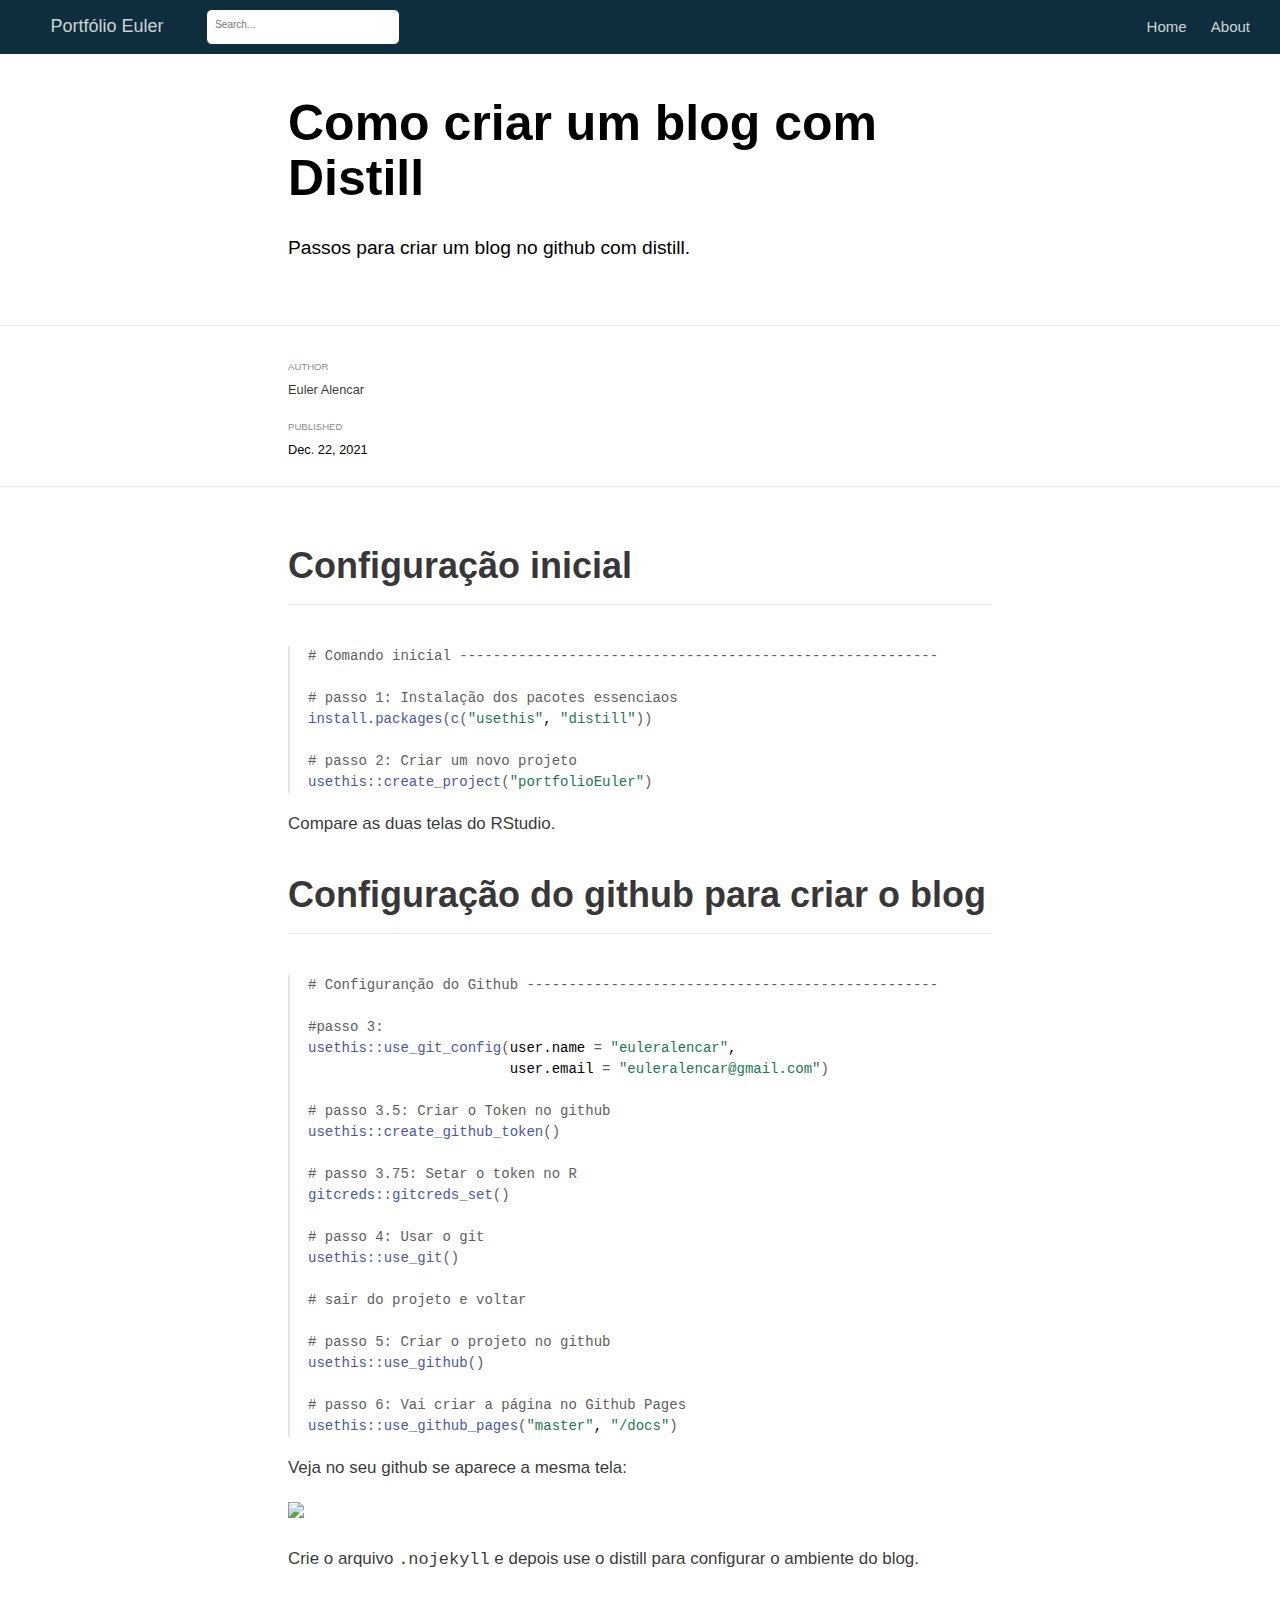
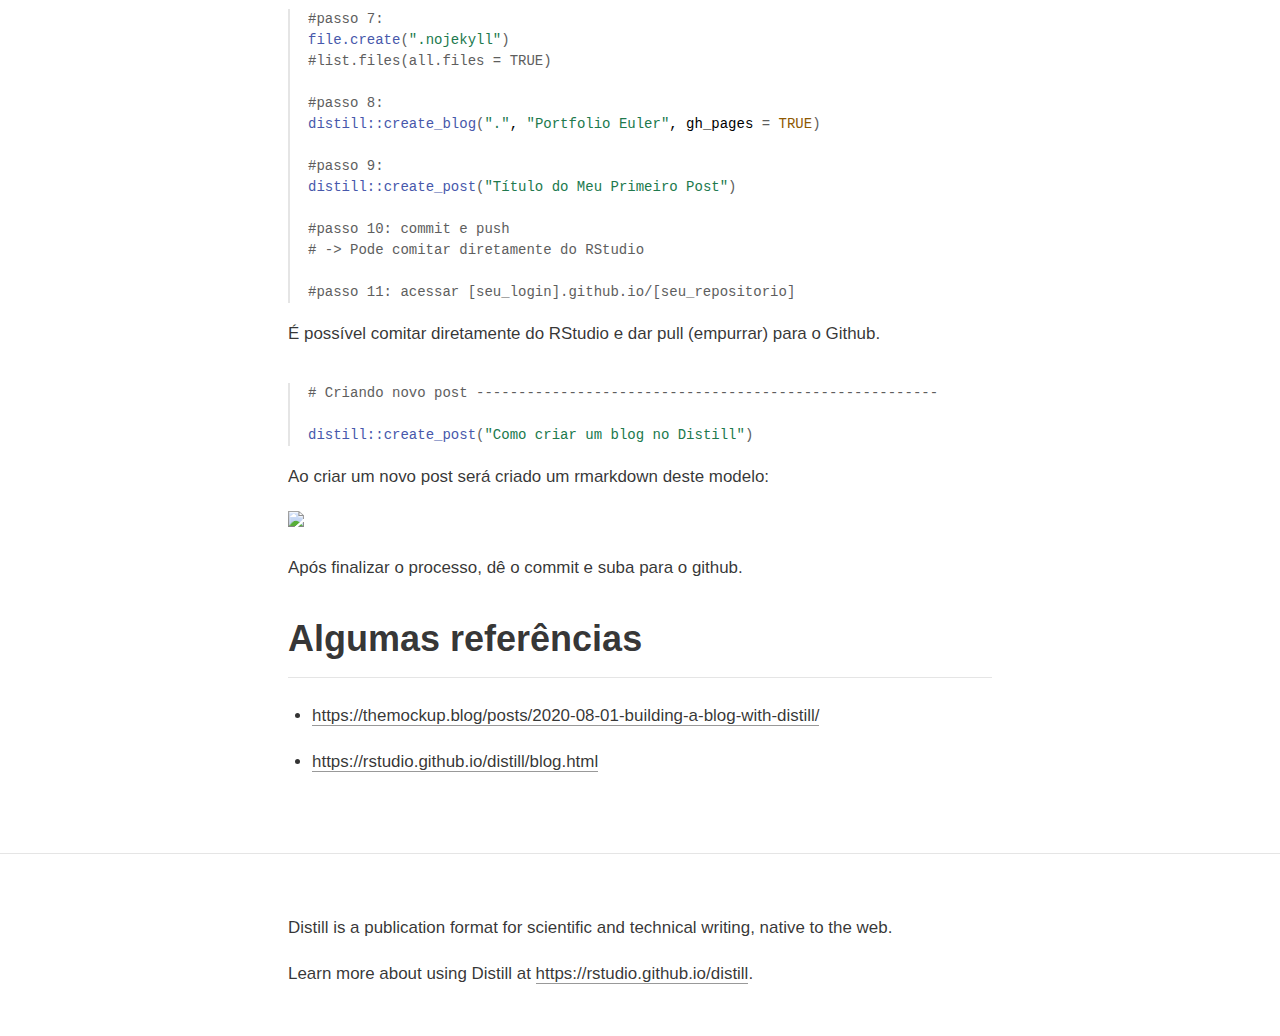
==== commit 70db5734: "Alterações no cabeçalho." ====
--- a/docs/posts/2021-12-23-como-criar-um-blog-com-distill/index.html
+++ b/docs/posts/2021-12-23-como-criar-um-blog-com-distill/index.html
@@ -87,7 +87,7 @@
 
 
   <!--radix_placeholder_meta_tags-->
-<title>Como criar um blog com Distill</title>
+<title>Portfólio Euler: Como criar um blog com Distill</title>
 
 <meta property="description" itemprop="description" content="Passos para criar um blog no github com distill."/>
 
@@ -98,15 +98,15 @@
 <meta name="article:author" content="Euler Alencar"/>
 
 <!--  https://developers.facebook.com/docs/sharing/webmasters#markup -->
-<meta property="og:title" content="Como criar um blog com Distill"/>
+<meta property="og:title" content="Portfólio Euler: Como criar um blog com Distill"/>
 <meta property="og:type" content="article"/>
 <meta property="og:description" content="Passos para criar um blog no github com distill."/>
 <meta property="og:locale" content="en_US"/>
-<meta property="og:site_name" content="Como criar um blog com Distill"/>
+<meta property="og:site_name" content="Portfólio Euler"/>
 
 <!--  https://dev.twitter.com/cards/types/summary -->
 <meta property="twitter:card" content="summary"/>
-<meta property="twitter:title" content="Como criar um blog com Distill"/>
+<meta property="twitter:title" content="Portfólio Euler: Como criar um blog com Distill"/>
 <meta property="twitter:description" content="Passos para criar um blog no github com distill."/>
 
 <!--/radix_placeholder_meta_tags-->
@@ -2074,7 +2074,7 @@
 <header class="header header--fixed" role="banner">
 <nav class="distill-site-nav distill-site-header">
 <div class="nav-left">
-<a href="../../index.html" class="title">Como criar um blog com Distill</a>
+<a href="../../index.html" class="title">Portfólio Euler</a>
 <input id="distill-search" class="nav-search hidden" type="text" placeholder="Search..."/>
 </div>
 <div class="nav-right">
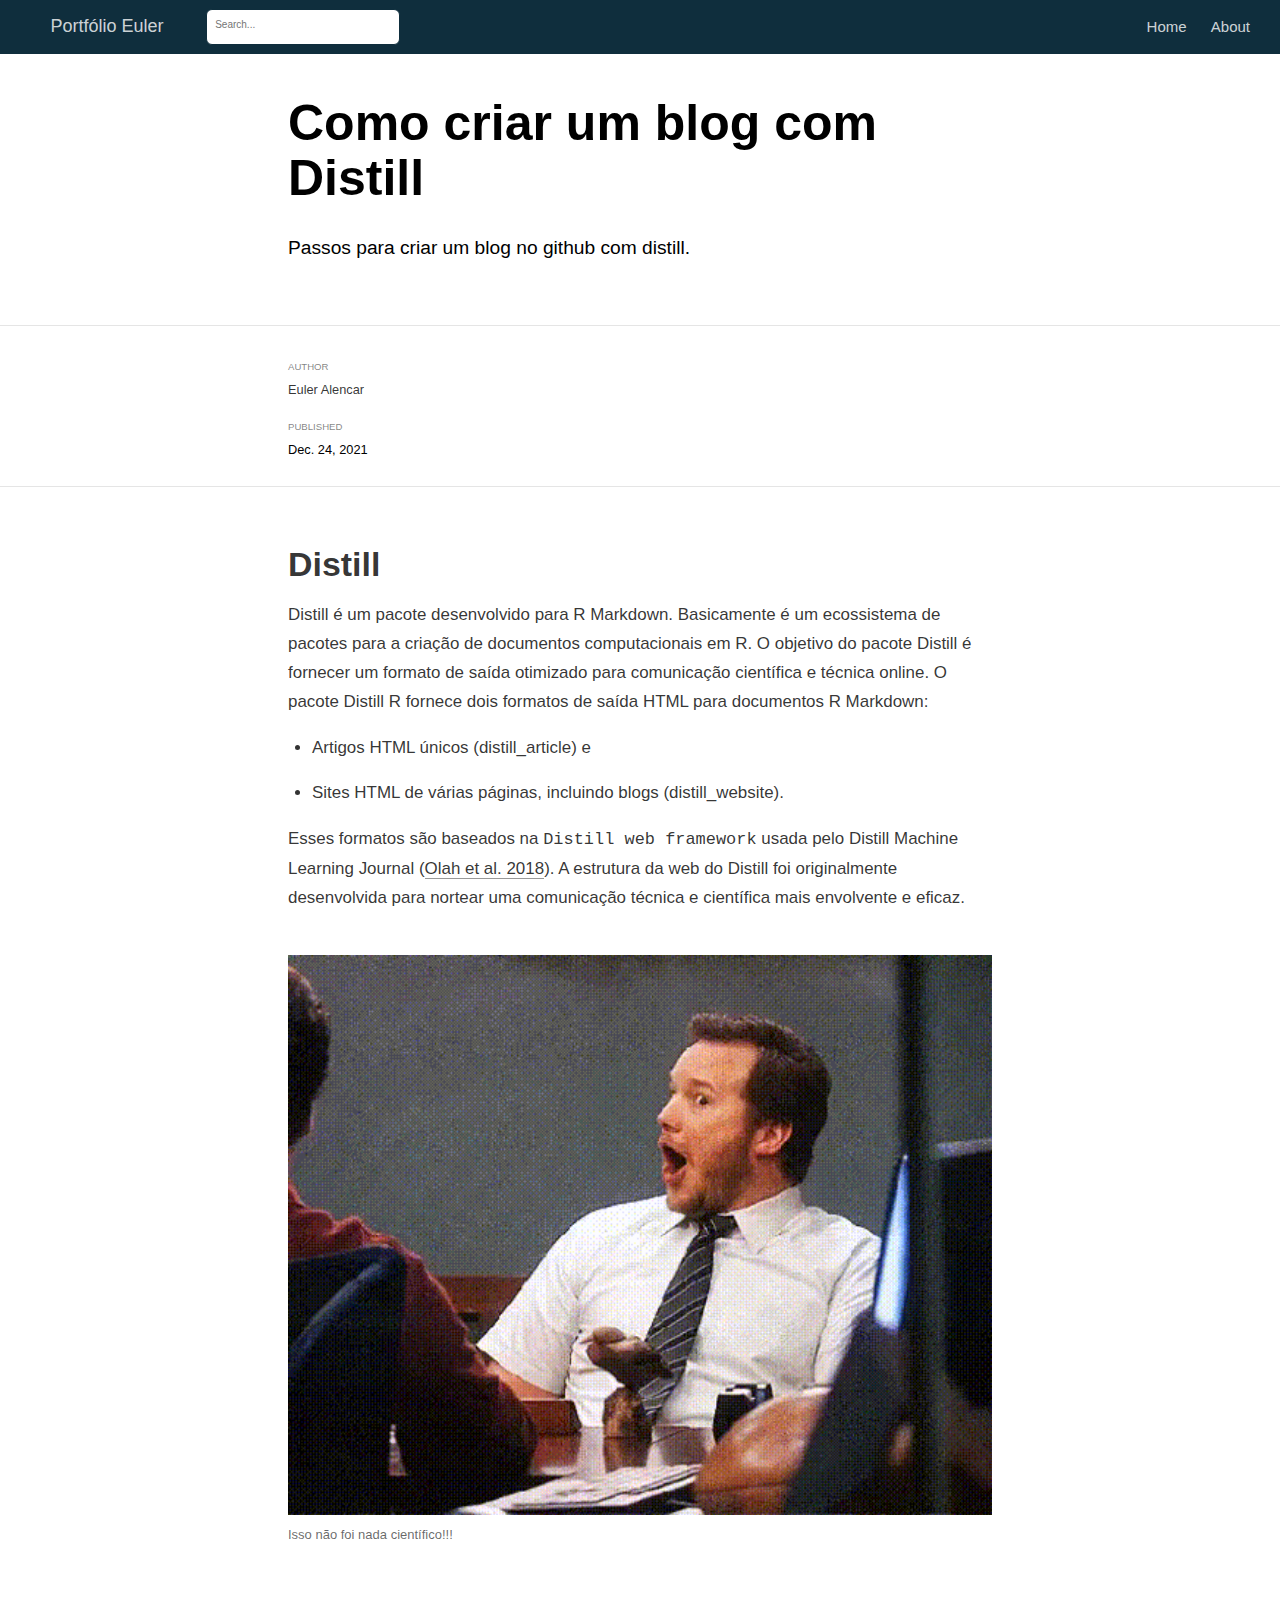
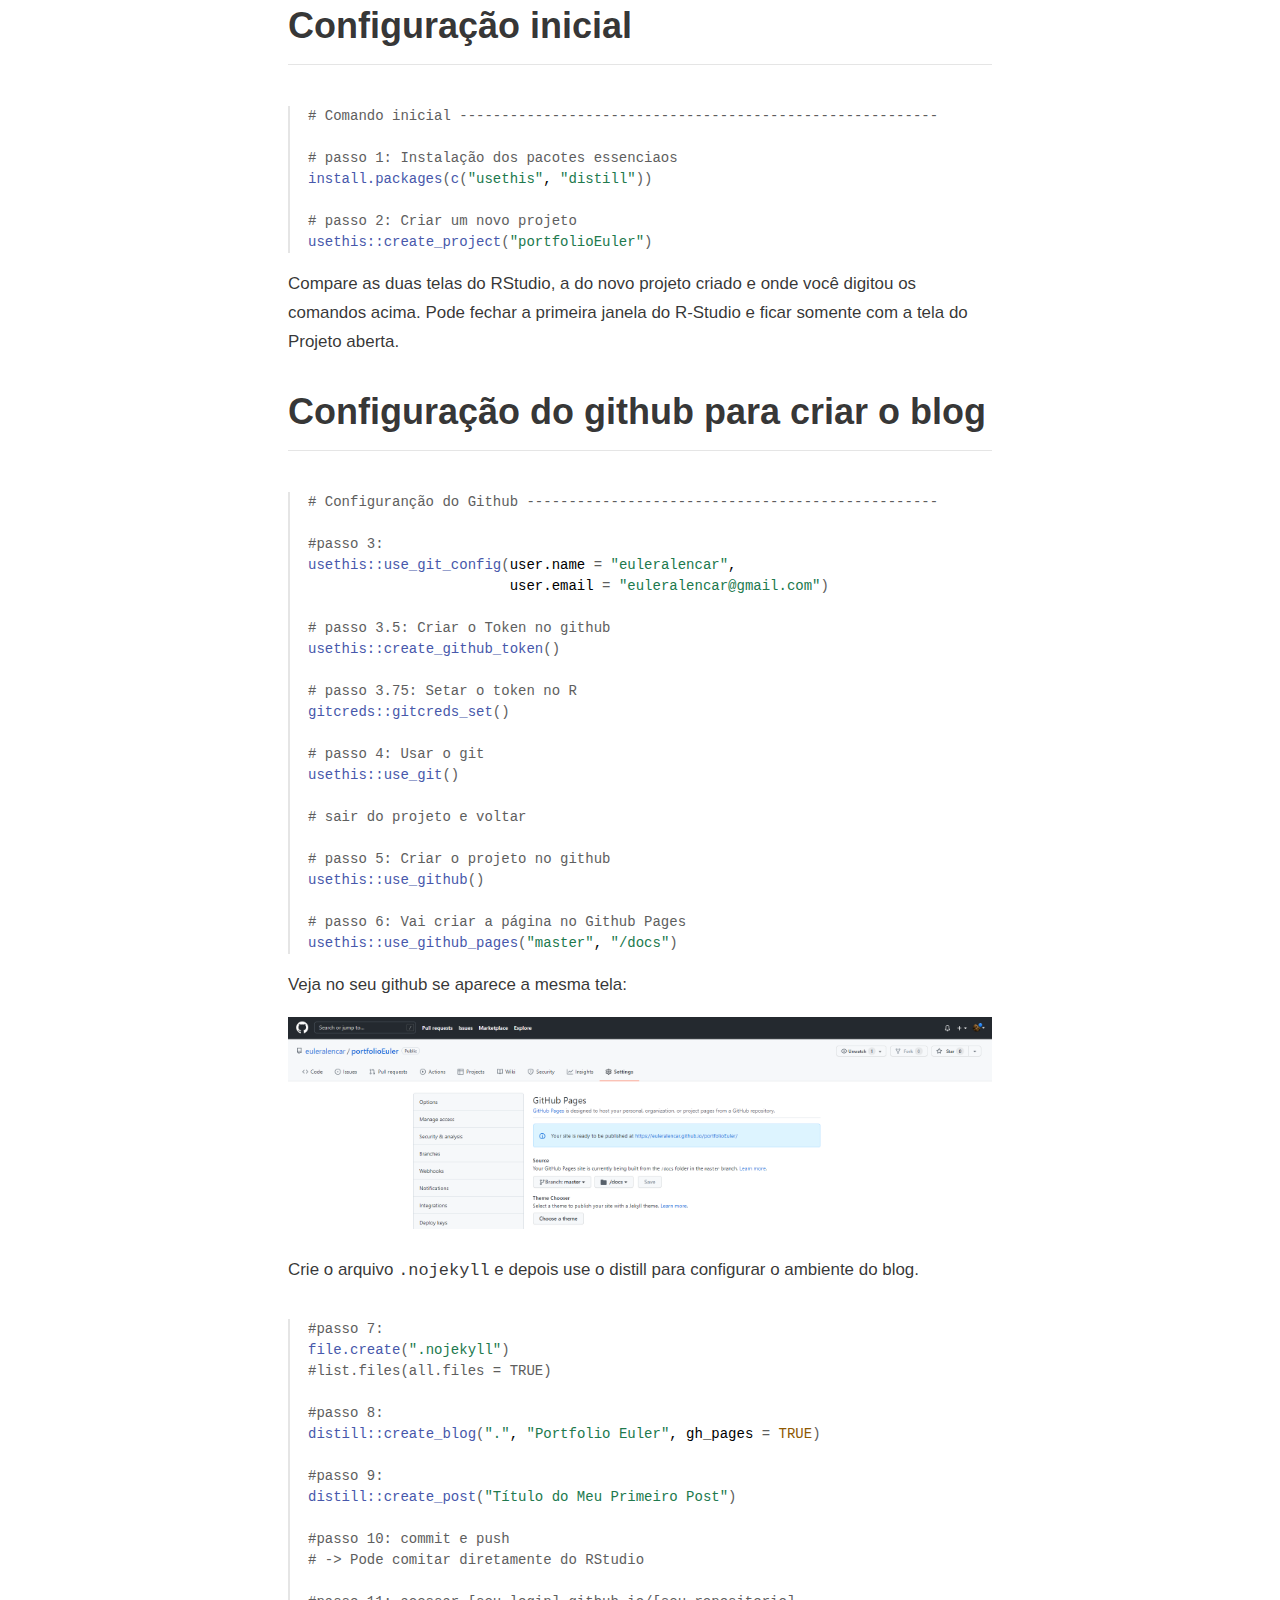
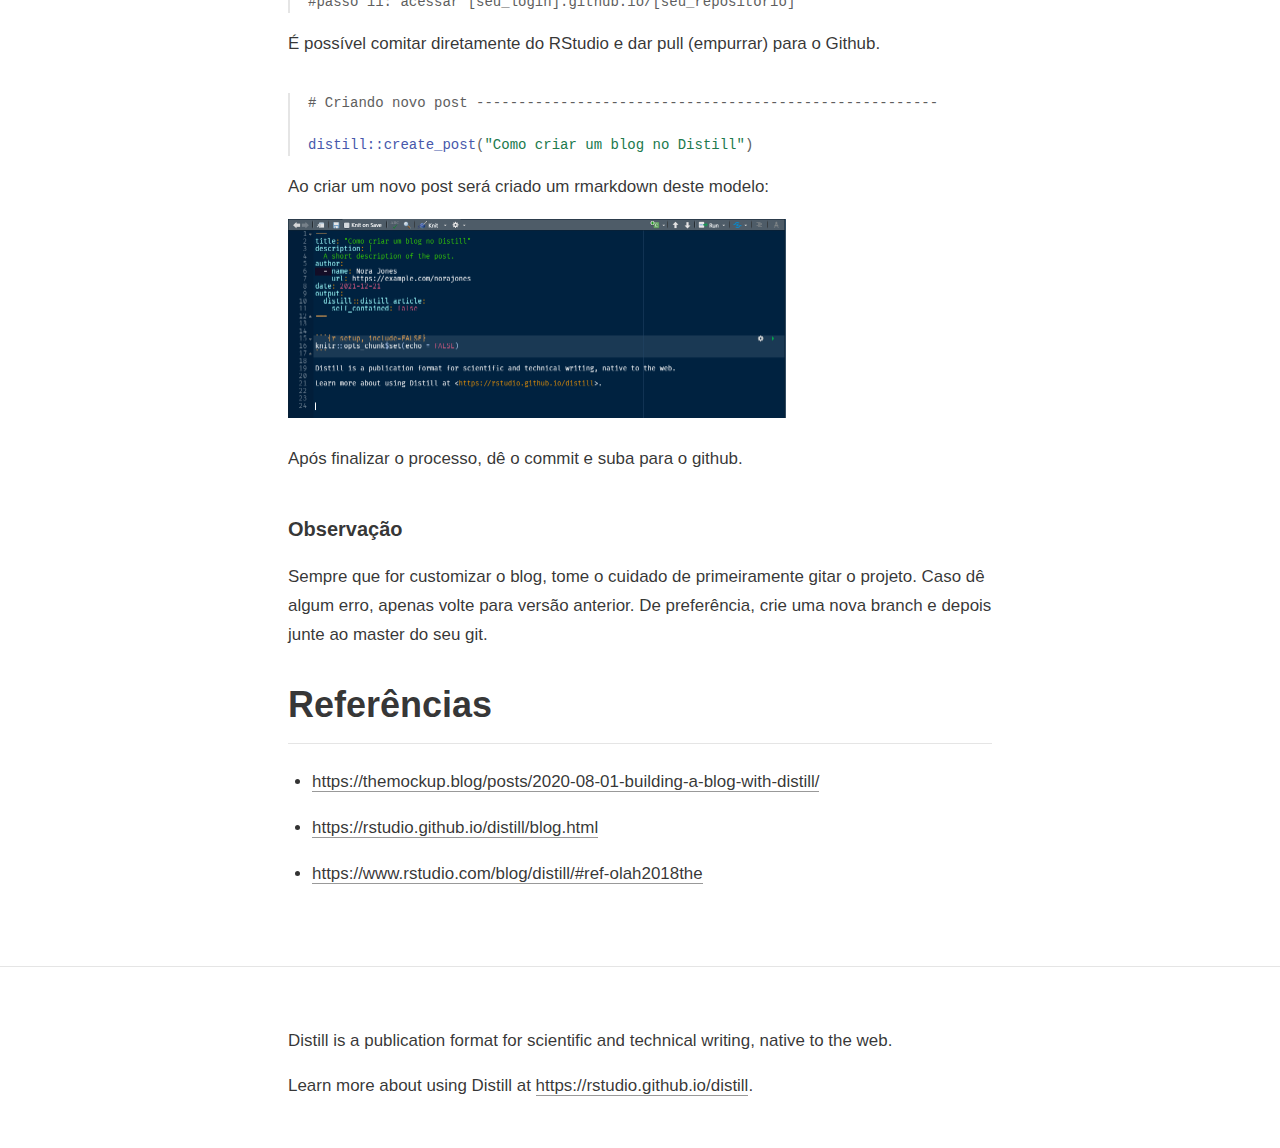
==== commit b61e7ee4: "Finalizando (2) o primeiro post." ====
--- a/docs/posts/2021-12-23-como-criar-um-blog-com-distill/index.html
+++ b/docs/posts/2021-12-23-como-criar-um-blog-com-distill/index.html
@@ -1,11 +1,11 @@
 <!DOCTYPE html>
 
-<html xmlns="http://www.w3.org/1999/xhtml" lang="" xml:lang="">
+<html xmlns="http://www.w3.org/1999/xhtml" lang xml:lang>
 
 <head>
-  <meta charset="utf-8"/>
-  <meta name="viewport" content="width=device-width, initial-scale=1"/>
-  <meta http-equiv="X-UA-Compatible" content="IE=Edge,chrome=1"/>
+  <meta charset="utf-8" />
+  <meta name="viewport" content="width=device-width, initial-scale=1" />
+  <meta http-equiv="X-UA-Compatible" content="IE=Edge,chrome=1" />
   <meta name="generator" content="distill" />
 
   <style type="text/css">
@@ -93,8 +93,8 @@
 
 
 <!--  https://schema.org/Article -->
-<meta property="article:published" itemprop="datePublished" content="2021-12-22"/>
-<meta property="article:created" itemprop="dateCreated" content="2021-12-22"/>
+<meta property="article:published" itemprop="datePublished" content="2021-12-24"/>
+<meta property="article:created" itemprop="dateCreated" content="2021-12-24"/>
 <meta name="article:author" content="Euler Alencar"/>
 
 <!--  https://developers.facebook.com/docs/sharing/webmasters#markup -->
@@ -113,12 +113,12 @@
   <!--radix_placeholder_rmarkdown_metadata-->
 
 <script type="text/json" id="radix-rmarkdown-metadata">
-{"type":"list","attributes":{"names":{"type":"character","attributes":{},"value":["title","description","author","date","output"]}},"value":[{"type":"character","attributes":{},"value":["Como criar um blog com Distill"]},{"type":"character","attributes":{},"value":["Passos para criar um blog no github com distill."]},{"type":"list","attributes":{},"value":[{"type":"list","attributes":{"names":{"type":"character","attributes":{},"value":["name"]}},"value":[{"type":"character","attributes":{},"value":["Euler Alencar"]}]}]},{"type":"character","attributes":{},"value":["2021-12-22"]},{"type":"list","attributes":{"names":{"type":"character","attributes":{},"value":["distill::distill_article"]}},"value":[{"type":"list","attributes":{"names":{"type":"character","attributes":{},"value":["self_contained"]}},"value":[{"type":"logical","attributes":{},"value":[false]}]}]}]}
+{"type":"list","attributes":{"names":{"type":"character","attributes":{},"value":["title","description","author","date","output"]}},"value":[{"type":"character","attributes":{},"value":["Como criar um blog com Distill"]},{"type":"character","attributes":{},"value":["Passos para criar um blog no github com distill."]},{"type":"list","attributes":{},"value":[{"type":"list","attributes":{"names":{"type":"character","attributes":{},"value":["name"]}},"value":[{"type":"character","attributes":{},"value":["Euler Alencar"]}]}]},{"type":"character","attributes":{},"value":["2021-12-24"]},{"type":"list","attributes":{"names":{"type":"character","attributes":{},"value":["distill::distill_article"]}},"value":[{"type":"list","attributes":{"names":{"type":"character","attributes":{},"value":["self_contained"]}},"value":[{"type":"logical","attributes":{},"value":[true]}]}]}]}
 </script>
 <!--/radix_placeholder_rmarkdown_metadata-->
   
   <script type="text/json" id="radix-resource-manifest">
-  {"type":"NULL"}
+  {"type":"list","attributes":{},"value":[]}
   </script>
   <!--radix_placeholder_navigation_in_header-->
 <meta name="distill:offset" content="../.."/>
@@ -2045,16 +2045,16 @@
 </script>
 
 <!--/radix_placeholder_distill-->
-  <script src="../../site_libs/header-attrs-2.11/header-attrs.js"></script>
-  <script src="../../site_libs/jquery-3.6.0/jquery-3.6.0.min.js"></script>
-  <script src="../../site_libs/popper-2.6.0/popper.min.js"></script>
-  <link href="../../site_libs/tippy-6.2.7/tippy.css" rel="stylesheet" />
-  <link href="../../site_libs/tippy-6.2.7/tippy-light-border.css" rel="stylesheet" />
-  <script src="../../site_libs/tippy-6.2.7/tippy.umd.min.js"></script>
-  <script src="../../site_libs/anchor-4.2.2/anchor.min.js"></script>
-  <script src="../../site_libs/bowser-1.9.3/bowser.min.js"></script>
-  <script src="../../site_libs/webcomponents-2.0.0/webcomponents.js"></script>
-  <script src="../../site_libs/distill-2.2.21/template.v2.js"></script>
+  <script src="[data-uri]"></script>
+  <script src="[data-uri]"></script>
+  <script src="[data-uri]"></script>
+  <link href="data:text/css,%2Etippy%2Dbox%5Bdata%2Danimation%3Dfade%5D%5Bdata%2Dstate%3Dhidden%5D%7Bopacity%3A0%7D%5Bdata%2Dtippy%2Droot%5D%7Bmax%2Dwidth%3Acalc%28100vw%20%2D%2010px%29%7D%2Etippy%2Dbox%7Bposition%3Arelative%3Bbackground%2Dcolor%3A%23333%3Bcolor%3A%23fff%3Bborder%2Dradius%3A4px%3Bfont%2Dsize%3A14px%3Bline%2Dheight%3A1%2E4%3Boutline%3A0%3Btransition%2Dproperty%3Atransform%2Cvisibility%2Copacity%7D%2Etippy%2Dbox%5Bdata%2Dplacement%5E%3Dtop%5D%3E%2Etippy%2Darrow%7Bbottom%3A0%7D%2Etippy%2Dbox%5Bdata%2Dplacement%5E%3Dtop%5D%3E%2Etippy%2Darrow%3Abefore%7Bbottom%3A%2D7px%3Bleft%3A0%3Bborder%2Dwidth%3A8px%208px%200%3Bborder%2Dtop%2Dcolor%3Ainitial%3Btransform%2Dorigin%3Acenter%20top%7D%2Etippy%2Dbox%5Bdata%2Dplacement%5E%3Dbottom%5D%3E%2Etippy%2Darrow%7Btop%3A0%7D%2Etippy%2Dbox%5Bdata%2Dplacement%5E%3Dbottom%5D%3E%2Etippy%2Darrow%3Abefore%7Btop%3A%2D7px%3Bleft%3A0%3Bborder%2Dwidth%3A0%208px%208px%3Bborder%2Dbottom%2Dcolor%3Ainitial%3Btransform%2Dorigin%3Acenter%20bottom%7D%2Etippy%2Dbox%5Bdata%2Dplacement%5E%3Dleft%5D%3E%2Etippy%2Darrow%7Bright%3A0%7D%2Etippy%2Dbox%5Bdata%2Dplacement%5E%3Dleft%5D%3E%2Etippy%2Darrow%3Abefore%7Bborder%2Dwidth%3A8px%200%208px%208px%3Bborder%2Dleft%2Dcolor%3Ainitial%3Bright%3A%2D7px%3Btransform%2Dorigin%3Acenter%20left%7D%2Etippy%2Dbox%5Bdata%2Dplacement%5E%3Dright%5D%3E%2Etippy%2Darrow%7Bleft%3A0%7D%2Etippy%2Dbox%5Bdata%2Dplacement%5E%3Dright%5D%3E%2Etippy%2Darrow%3Abefore%7Bleft%3A%2D7px%3Bborder%2Dwidth%3A8px%208px%208px%200%3Bborder%2Dright%2Dcolor%3Ainitial%3Btransform%2Dorigin%3Acenter%20right%7D%2Etippy%2Dbox%5Bdata%2Dinertia%5D%5Bdata%2Dstate%3Dvisible%5D%7Btransition%2Dtiming%2Dfunction%3Acubic%2Dbezier%28%2E54%2C1%2E5%2C%2E38%2C1%2E11%29%7D%2Etippy%2Darrow%7Bwidth%3A16px%3Bheight%3A16px%3Bcolor%3A%23333%7D%2Etippy%2Darrow%3Abefore%7Bcontent%3A%22%22%3Bposition%3Aabsolute%3Bborder%2Dcolor%3Atransparent%3Bborder%2Dstyle%3Asolid%7D%2Etippy%2Dcontent%7Bposition%3Arelative%3Bpadding%3A5px%209px%3Bz%2Dindex%3A1%7D" rel="stylesheet" />
+  <link href="data:text/css,%2Etippy%2Dbox%5Bdata%2Dtheme%7E%3Dlight%2Dborder%5D%7Bbackground%2Dcolor%3A%23fff%3Bbackground%2Dclip%3Apadding%2Dbox%3Bborder%3A1px%20solid%20rgba%280%2C8%2C16%2C%2E15%29%3Bcolor%3A%23333%3Bbox%2Dshadow%3A0%204px%2014px%20%2D2px%20rgba%280%2C8%2C16%2C%2E08%29%7D%2Etippy%2Dbox%5Bdata%2Dtheme%7E%3Dlight%2Dborder%5D%3E%2Etippy%2Dbackdrop%7Bbackground%2Dcolor%3A%23fff%7D%2Etippy%2Dbox%5Bdata%2Dtheme%7E%3Dlight%2Dborder%5D%3E%2Etippy%2Darrow%3Aafter%2C%2Etippy%2Dbox%5Bdata%2Dtheme%7E%3Dlight%2Dborder%5D%3E%2Etippy%2Dsvg%2Darrow%3Aafter%7Bcontent%3A%22%22%3Bposition%3Aabsolute%3Bz%2Dindex%3A%2D1%7D%2Etippy%2Dbox%5Bdata%2Dtheme%7E%3Dlight%2Dborder%5D%3E%2Etippy%2Darrow%3Aafter%7Bborder%2Dcolor%3Atransparent%3Bborder%2Dstyle%3Asolid%7D%2Etippy%2Dbox%5Bdata%2Dtheme%7E%3Dlight%2Dborder%5D%5Bdata%2Dplacement%5E%3Dtop%5D%3E%2Etippy%2Darrow%3Abefore%7Bborder%2Dtop%2Dcolor%3A%23fff%7D%2Etippy%2Dbox%5Bdata%2Dtheme%7E%3Dlight%2Dborder%5D%5Bdata%2Dplacement%5E%3Dtop%5D%3E%2Etippy%2Darrow%3Aafter%7Bborder%2Dtop%2Dcolor%3Argba%280%2C8%2C16%2C%2E2%29%3Bborder%2Dwidth%3A7px%207px%200%3Btop%3A17px%3Bleft%3A1px%7D%2Etippy%2Dbox%5Bdata%2Dtheme%7E%3Dlight%2Dborder%5D%5Bdata%2Dplacement%5E%3Dtop%5D%3E%2Etippy%2Dsvg%2Darrow%3Esvg%7Btop%3A16px%7D%2Etippy%2Dbox%5Bdata%2Dtheme%7E%3Dlight%2Dborder%5D%5Bdata%2Dplacement%5E%3Dtop%5D%3E%2Etippy%2Dsvg%2Darrow%3Aafter%7Btop%3A17px%7D%2Etippy%2Dbox%5Bdata%2Dtheme%7E%3Dlight%2Dborder%5D%5Bdata%2Dplacement%5E%3Dbottom%5D%3E%2Etippy%2Darrow%3Abefore%7Bborder%2Dbottom%2Dcolor%3A%23fff%3Bbottom%3A16px%7D%2Etippy%2Dbox%5Bdata%2Dtheme%7E%3Dlight%2Dborder%5D%5Bdata%2Dplacement%5E%3Dbottom%5D%3E%2Etippy%2Darrow%3Aafter%7Bborder%2Dbottom%2Dcolor%3Argba%280%2C8%2C16%2C%2E2%29%3Bborder%2Dwidth%3A0%207px%207px%3Bbottom%3A17px%3Bleft%3A1px%7D%2Etippy%2Dbox%5Bdata%2Dtheme%7E%3Dlight%2Dborder%5D%5Bdata%2Dplacement%5E%3Dbottom%5D%3E%2Etippy%2Dsvg%2Darrow%3Esvg%7Bbottom%3A16px%7D%2Etippy%2Dbox%5Bdata%2Dtheme%7E%3Dlight%2Dborder%5D%5Bdata%2Dplacement%5E%3Dbottom%5D%3E%2Etippy%2Dsvg%2Darrow%3Aafter%7Bbottom%3A17px%7D%2Etippy%2Dbox%5Bdata%2Dtheme%7E%3Dlight%2Dborder%5D%5Bdata%2Dplacement%5E%3Dleft%5D%3E%2Etippy%2Darrow%3Abefore%7Bborder%2Dleft%2Dcolor%3A%23fff%7D%2Etippy%2Dbox%5Bdata%2Dtheme%7E%3Dlight%2Dborder%5D%5Bdata%2Dplacement%5E%3Dleft%5D%3E%2Etippy%2Darrow%3Aafter%7Bborder%2Dleft%2Dcolor%3Argba%280%2C8%2C16%2C%2E2%29%3Bborder%2Dwidth%3A7px%200%207px%207px%3Bleft%3A17px%3Btop%3A1px%7D%2Etippy%2Dbox%5Bdata%2Dtheme%7E%3Dlight%2Dborder%5D%5Bdata%2Dplacement%5E%3Dleft%5D%3E%2Etippy%2Dsvg%2Darrow%3Esvg%7Bleft%3A11px%7D%2Etippy%2Dbox%5Bdata%2Dtheme%7E%3Dlight%2Dborder%5D%5Bdata%2Dplacement%5E%3Dleft%5D%3E%2Etippy%2Dsvg%2Darrow%3Aafter%7Bleft%3A12px%7D%2Etippy%2Dbox%5Bdata%2Dtheme%7E%3Dlight%2Dborder%5D%5Bdata%2Dplacement%5E%3Dright%5D%3E%2Etippy%2Darrow%3Abefore%7Bborder%2Dright%2Dcolor%3A%23fff%3Bright%3A16px%7D%2Etippy%2Dbox%5Bdata%2Dtheme%7E%3Dlight%2Dborder%5D%5Bdata%2Dplacement%5E%3Dright%5D%3E%2Etippy%2Darrow%3Aafter%7Bborder%2Dwidth%3A7px%207px%207px%200%3Bright%3A17px%3Btop%3A1px%3Bborder%2Dright%2Dcolor%3Argba%280%2C8%2C16%2C%2E2%29%7D%2Etippy%2Dbox%5Bdata%2Dtheme%7E%3Dlight%2Dborder%5D%5Bdata%2Dplacement%5E%3Dright%5D%3E%2Etippy%2Dsvg%2Darrow%3Esvg%7Bright%3A11px%7D%2Etippy%2Dbox%5Bdata%2Dtheme%7E%3Dlight%2Dborder%5D%5Bdata%2Dplacement%5E%3Dright%5D%3E%2Etippy%2Dsvg%2Darrow%3Aafter%7Bright%3A12px%7D%2Etippy%2Dbox%5Bdata%2Dtheme%7E%3Dlight%2Dborder%5D%3E%2Etippy%2Dsvg%2Darrow%7Bfill%3A%23fff%7D%2Etippy%2Dbox%5Bdata%2Dtheme%7E%3Dlight%2Dborder%5D%3E%2Etippy%2Dsvg%2Darrow%3Aafter%7Bbackground%2Dimage%3Aurl%28data%3Aimage%2Fsvg%2Bxml%3Bbase64%[base64]%3D%29%3Bbackground%2Dsize%3A16px%206px%3Bwidth%3A16px%3Bheight%3A6px%7D" rel="stylesheet" />
+  <script src="[data-uri]"></script>
+  <script src="[data-uri]"></script>
+  <script src="[data-uri]"></script>
+  <script src="[data-uri]